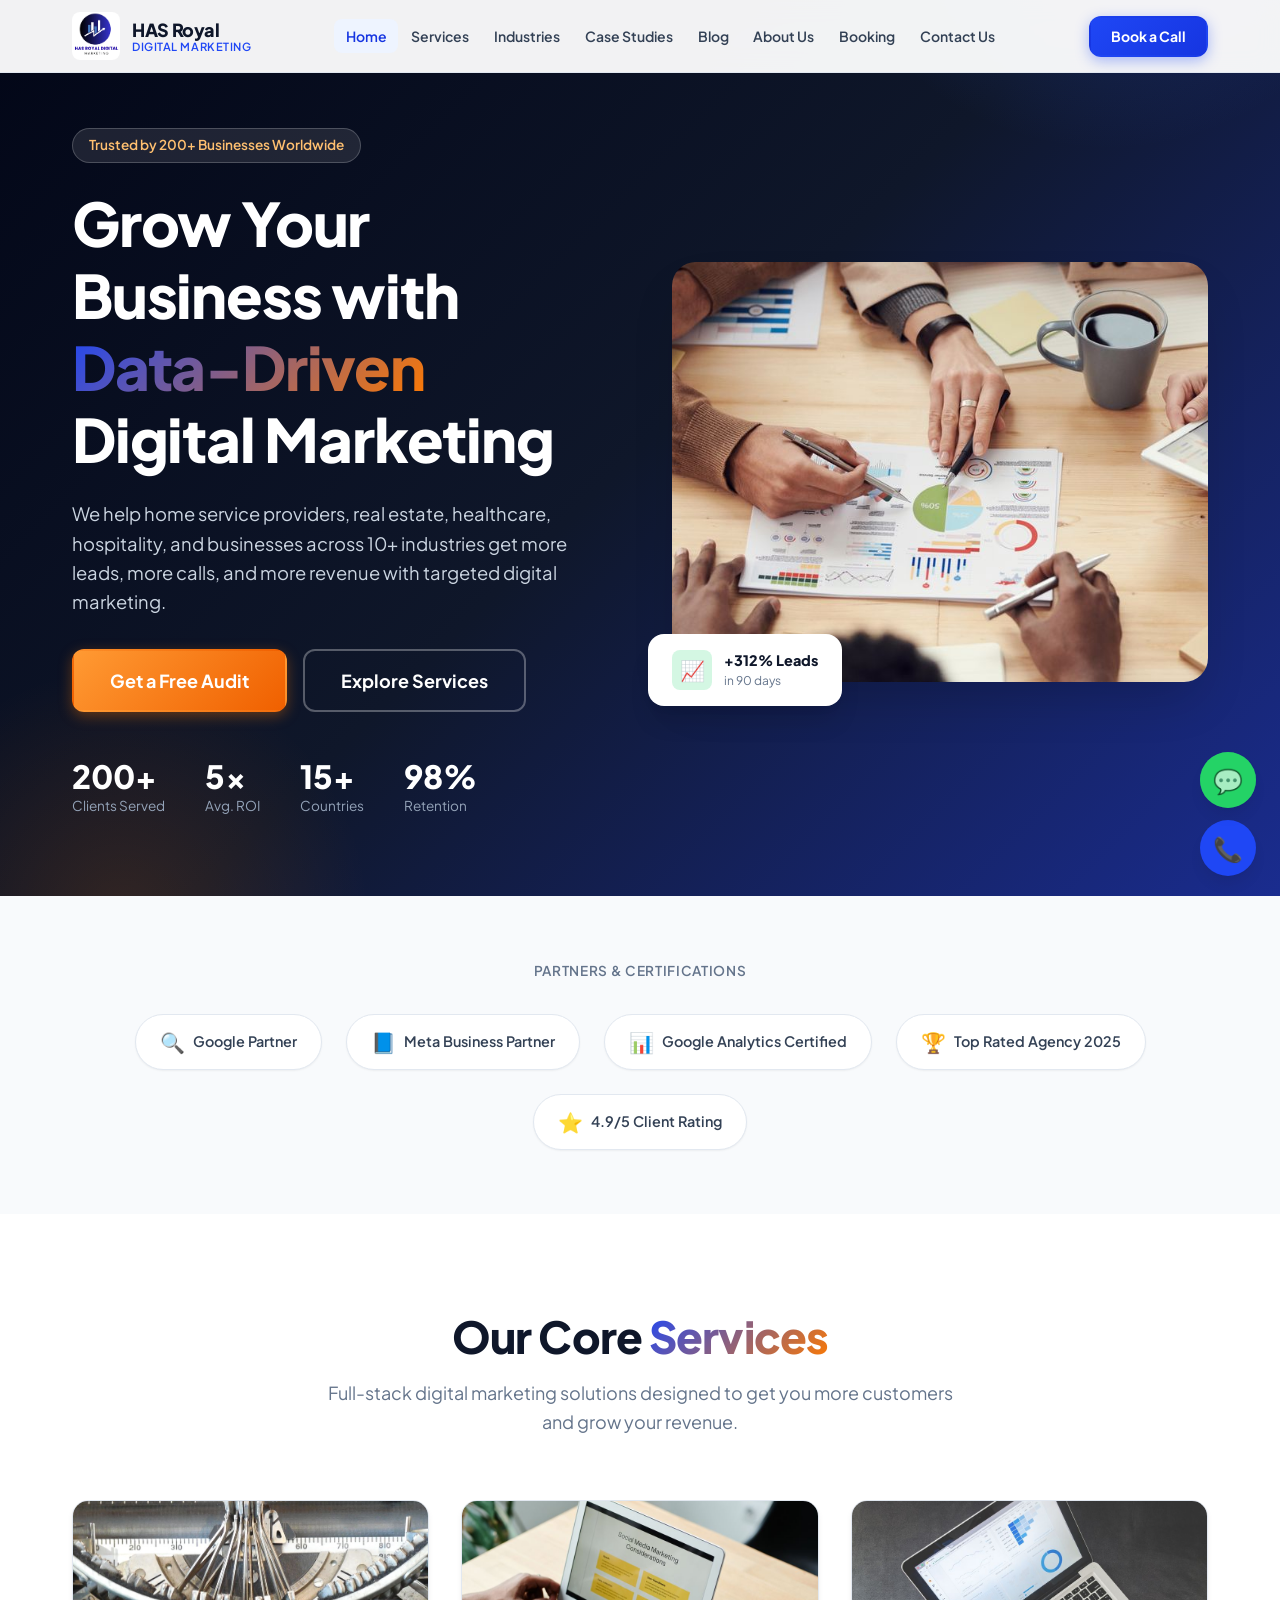
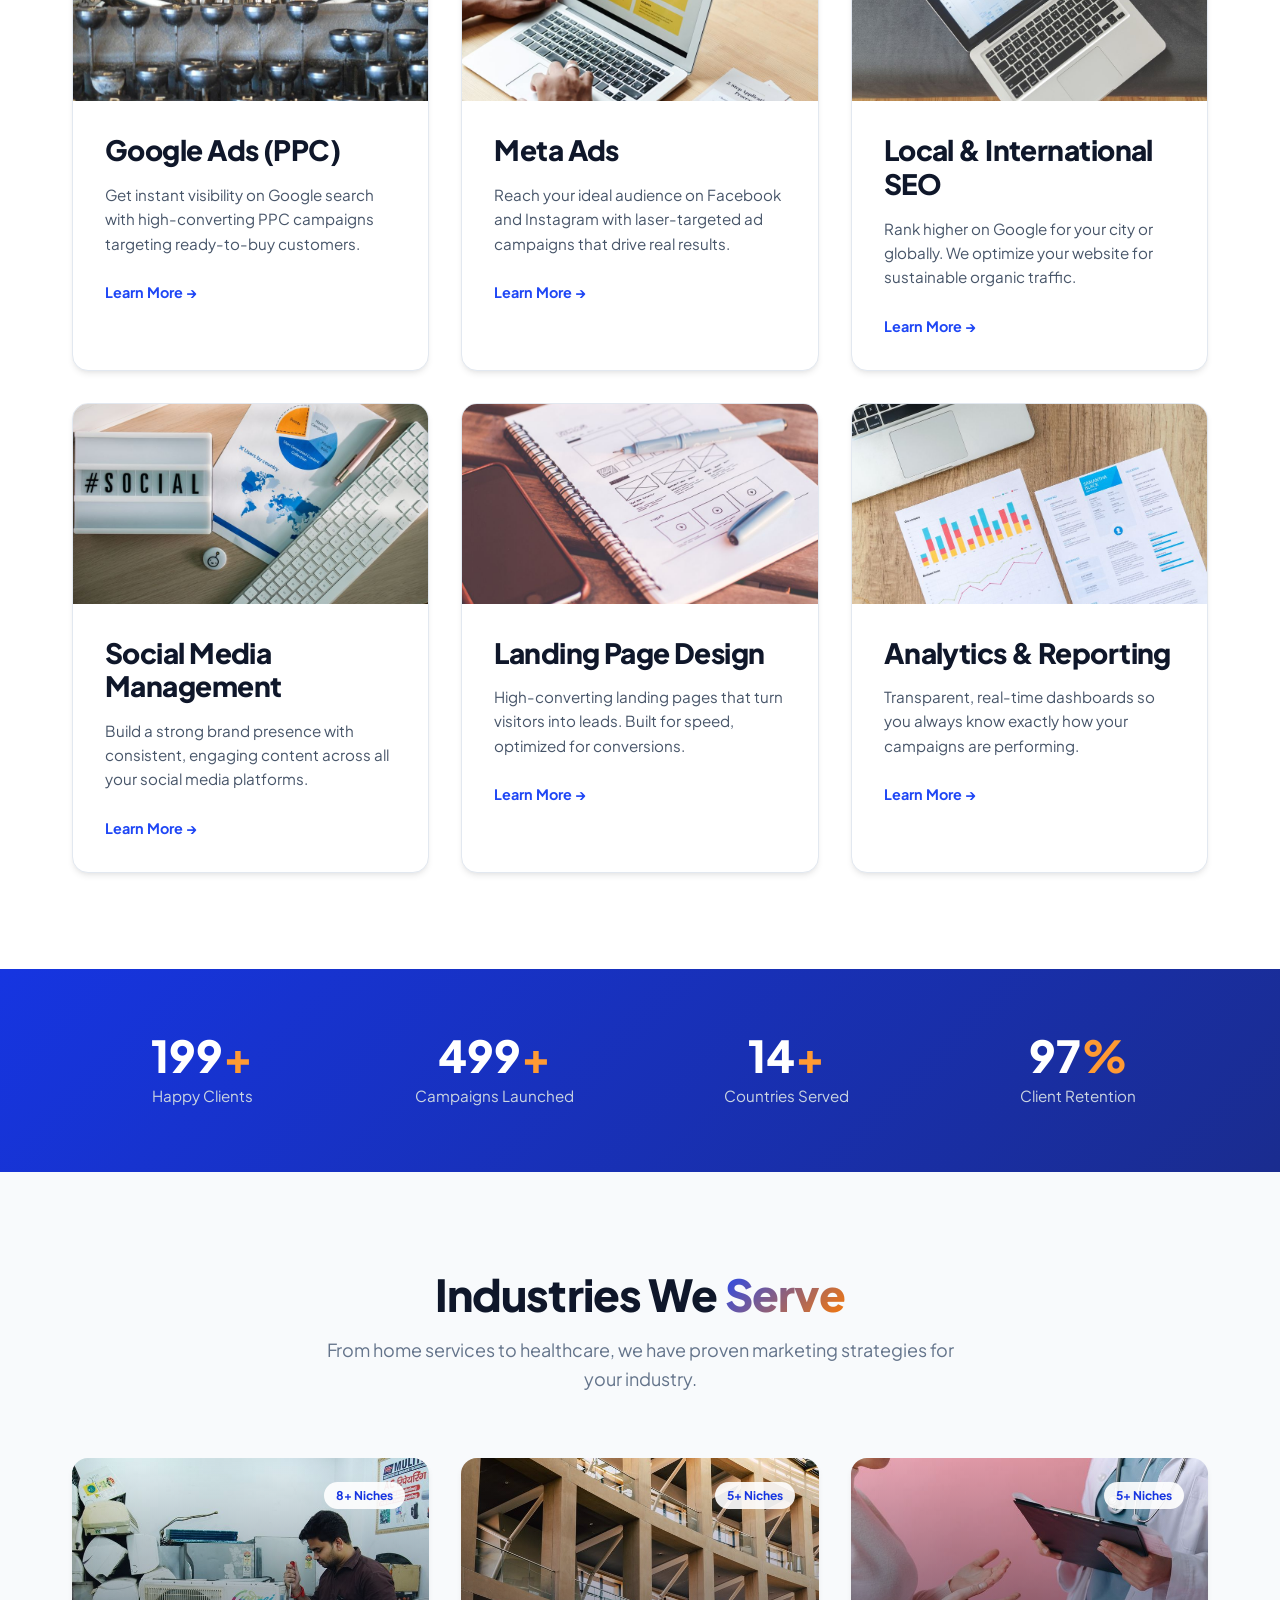
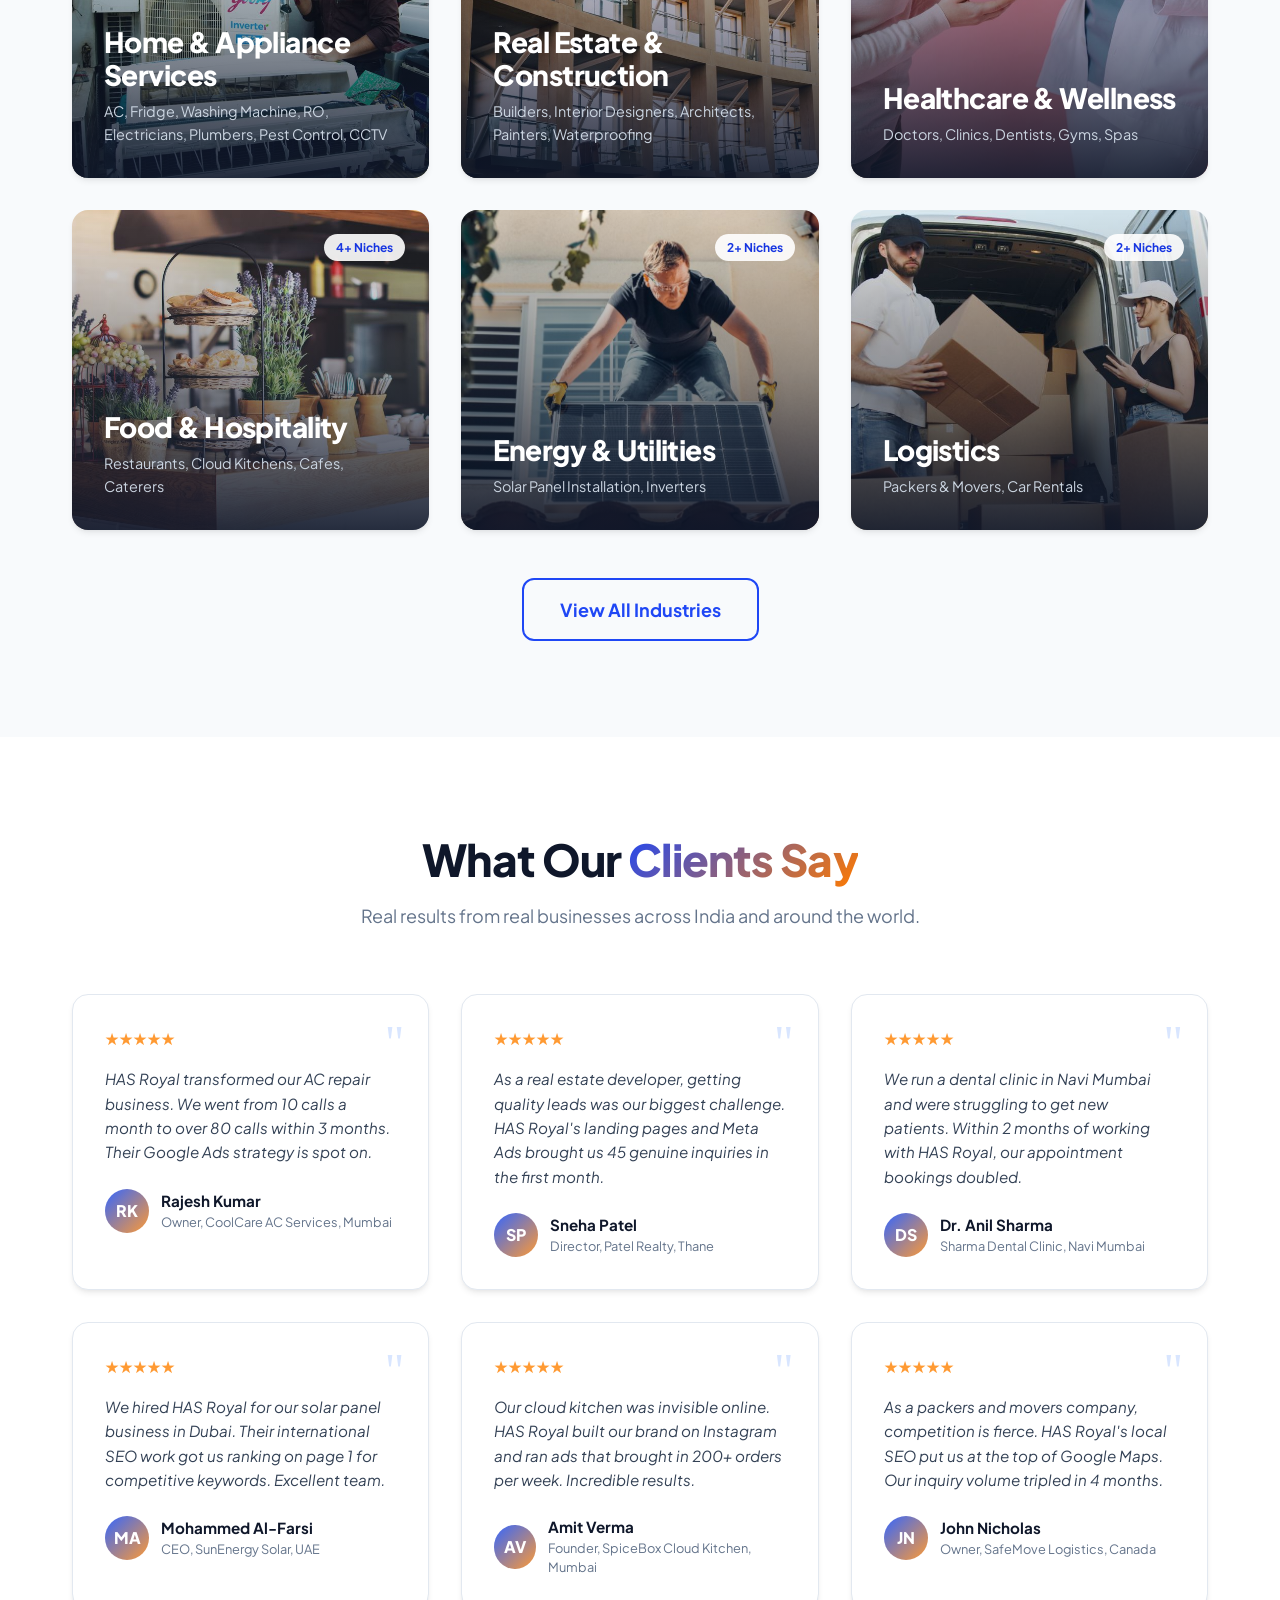
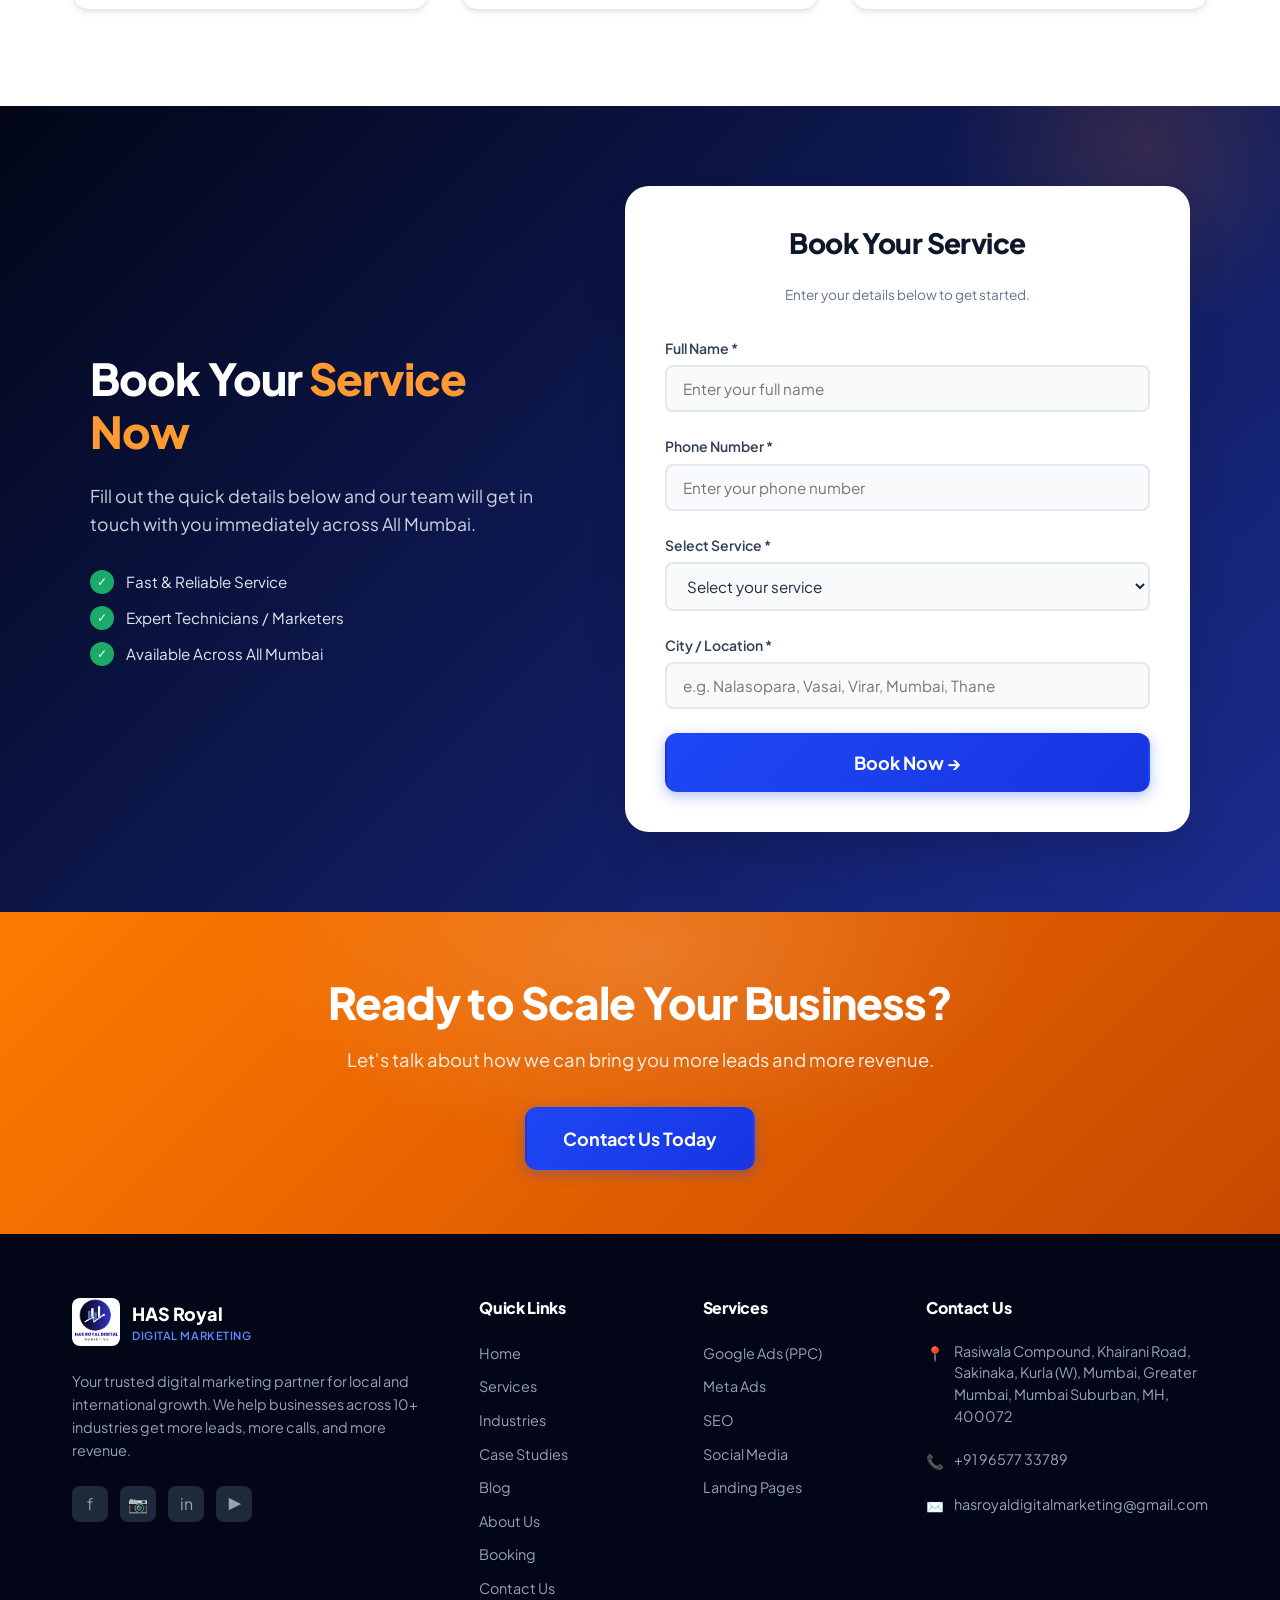
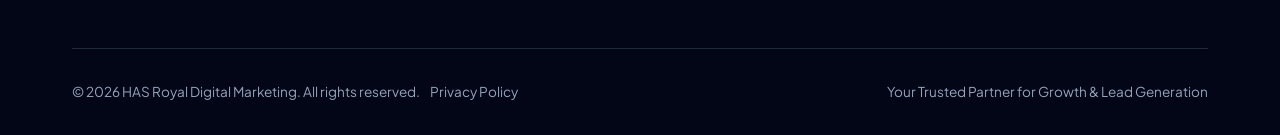
==== index.html @ ee93bb95 "Initial commit via Netlify [skip ci]" ====
<!DOCTYPE html>
<html lang="en">
<head>
  <meta charset="UTF-8">
  <meta name="viewport" content="width=device-width, initial-scale=1.0">
  <title>HAS Royal Digital Marketing - Grow Your Business Globally</title>
  <meta name="description" content="HAS Royal Digital Marketing helps businesses in Mumbai, Thane, Navi Mumbai and internationally with Google Ads, Meta Ads, SEO, Social Media, and Landing Page Design. Get more leads and revenue.">
  <meta name="keywords" content="digital marketing agency Mumbai, Google Ads, Meta Ads, SEO, social media management, lead generation, Palghar, Thane, Navi Mumbai">
  <link rel="preconnect" href="https://fonts.googleapis.com">
  <link rel="preconnect" href="https://fonts.gstatic.com" crossorigin>
  <link href="https://fonts.googleapis.com/css2?family=Plus+Jakarta+Sans:wght@400;600;700;800&display=swap" rel="stylesheet">
  <link rel="icon" type="image/jpeg" href="assets/has-royal-digital-marketing-logo.jpg">
  <link rel="stylesheet" href="css/styles.css">
  <meta property="og:type" content="website">
  <meta property="og:title" content="HAS Royal Digital Marketing - Grow Your Business Globally">
  <meta property="og:description" content="Full-service digital marketing agency serving Mumbai, Thane, Navi Mumbai and international markets. Google Ads, Meta Ads, SEO, Social Media, Landing Pages.">
  <meta property="og:image" content="images/hero-marketing-team.jpg">
  <meta property="og:url" content="https://hasroyaldigitalmarketing.com/">
  <meta name="twitter:card" content="summary_large_image">
  <meta name="twitter:title" content="HAS Royal Digital Marketing - Grow Your Business Globally">
  <meta name="twitter:description" content="Full-service digital marketing agency serving Mumbai, Thane, Navi Mumbai and international markets.">
  <meta name="twitter:image" content="images/hero-marketing-team.jpg">
  <script type="application/ld+json">
  {
    "@context": "https://schema.org",
    "@type": "LocalBusiness",
    "name": "HAS Royal Digital Marketing",
    "image": "assets/logo.svg",
    "telephone": "+91 8828634628",
    "email": "hasroyaldigitalmarketing@gamail.com",
    "address": {
      "@type": "PostalAddress",
      "streetAddress": "Sarve No 125, Jadhav Pada, Gaondevi Road, Dhaniv Talav",
      "addressLocality": "Palghar",
      "addressRegion": "Maharashtra",
      "postalCode": "401209",
      "addressCountry": "IN"
    },
    "areaServed": ["Mumbai", "Thane", "Navi Mumbai", "USA", "UK", "Canada", "UAE"],
    "url": "https://hasroyaldigitalmarketing.com/",
    "priceRange": "$",
    "openingHours": "Mo-Sa 09:00-19:00",
    "sameAs": []
  }
  </script>
  <script type="application/ld+json">
  {
    "@context": "https://schema.org",
    "@type": "Organization",
    "name": "HAS Royal Digital Marketing",
    "url": "https://hasroyaldigitalmarketing.com/",
    "logo": "assets/logo.svg",
    "contactPoint": {
      "@type": "ContactPoint",
      "telephone": "+91 8828634628",
      "contactType": "customer service",
      "email": "hasroyaldigitalmarketing@gamail.com",
      "areaServed": "Worldwide",
      "availableLanguage": ["English", "Hindi", "Marathi"]
    }
  }
  </script>
</head>
<body>

  <!-- Header -->
  <header class="header" id="header">
    <div class="container">
      <nav class="nav">
        <a href="index.html" class="nav-logo">
          <img src="assets/has-royal-digital-marketing-logo.jpg" alt="HAS Royal Digital Marketing Logo">
          <div class="nav-logo-text">
            <span class="brand">HAS Royal</span>
            <span class="tag">Digital Marketing</span>
          </div>
        </a>
        <ul class="nav-links" id="navLinks">
          <li><a href="index.html" class="nav-link">Home</a></li>
          <li><a href="services.html" class="nav-link">Services</a></li>
          <li><a href="industries.html" class="nav-link">Industries</a></li>
          <li><a href="casestudies.html" class="nav-link">Case Studies</a></li>
          <li><a href="blog.html" class="nav-link">Blog</a></li>
          <li><a href="about.html" class="nav-link">About Us</a></li>
          <li><a href="booking.html" class="nav-link">Booking</a></li>
          <li><a href="contact.html" class="nav-link">Contact Us</a></li>
        </ul>
        <div class="nav-cta">
          <a href="booking.html" class="btn btn-primary btn-sm">Book a Call</a>
          <button class="nav-toggle" id="navToggle" aria-label="Toggle menu">
            <span></span><span></span><span></span>
          </button>
        </div>
      </nav>
    </div>
  </header>

  <!-- Hero -->
  <section class="hero">
    <div class="container">
      <div class="hero-content">
        <div class="hero-text">
          <span class="hero-tag">Trusted by 200+ Businesses Worldwide</span>
          <h1>Grow Your Business with <span class="text-gradient">Data-Driven</span> Digital Marketing</h1>
          <p>We help home service providers, real estate, healthcare, hospitality, and businesses across 10+ industries get more leads, more calls, and more revenue with targeted digital marketing.</p>
          <div class="hero-buttons">
            <a href="contact.html" class="btn btn-accent btn-lg">Get a Free Audit</a>
            <a href="services.html" class="btn btn-outline btn-lg" style="color:#fff;border-color:rgba(255,255,255,0.3)">Explore Services</a>
          </div>
          <div class="hero-stats">
            <div class="hero-stat">
              <span class="num">200+</span>
              <span class="label">Clients Served</span>
            </div>
            <div class="hero-stat">
              <span class="num">5x</span>
              <span class="label">Avg. ROI</span>
            </div>
            <div class="hero-stat">
              <span class="num">15+</span>
              <span class="label">Countries</span>
            </div>
            <div class="hero-stat">
              <span class="num">98%</span>
              <span class="label">Retention</span>
            </div>
          </div>
        </div>
        <div class="hero-image">
          <img src="images/hero-marketing-team.jpg" alt="Digital marketing team analyzing campaign data">
          <div class="floating-card">
            <div class="icon">📈</div>
            <div class="text">
              <div class="title">+312% Leads</div>
              <div class="sub">in 90 days</div>
            </div>
          </div>
        </div>
      </div>
    </div>
  </section>

  <!-- Trust Badges -->
  <section class="section-sm" style="background:var(--neutral-50)">
    <div class="container">
      <p style="text-align:center;color:var(--neutral-500);font-size:0.85rem;font-weight:600;letter-spacing:0.05em;text-transform:uppercase;margin-bottom:var(--space-4)">Partners & Certifications</p>
      <div class="trust-badges">
        <div class="trust-badge"><span class="icon">🔍</span> Google Partner</div>
        <div class="trust-badge"><span class="icon">📘</span> Meta Business Partner</div>
        <div class="trust-badge"><span class="icon">📊</span> Google Analytics Certified</div>
        <div class="trust-badge"><span class="icon">🏆</span> Top Rated Agency 2025</div>
        <div class="trust-badge"><span class="icon">⭐</span> 4.9/5 Client Rating</div>
      </div>
    </div>
  </section>

  <!-- Core Services Preview -->
  <section class="section">
    <div class="container">
      <h2 class="section-title">Our Core <span class="text-gradient">Services</span></h2>
      <p class="section-subtitle">Full-stack digital marketing solutions designed to get you more customers and grow your revenue.</p>
      <div class="service-grid">
        <div class="service-card fade-in">
          <img src="images/google-ads-ppc.jpg" alt="Google Ads PPC">
          <div class="service-card-body">
            <h3>Google Ads (PPC)</h3>
            <p>Get instant visibility on Google search with high-converting PPC campaigns targeting ready-to-buy customers.</p>
            <a href="services.html" class="learn-more">Learn More →</a>
          </div>
        </div>
        <div class="service-card fade-in">
          <img src="images/meta-ads.jpg" alt="Meta Ads Facebook Instagram">
          <div class="service-card-body">
            <h3>Meta Ads</h3>
            <p>Reach your ideal audience on Facebook and Instagram with laser-targeted ad campaigns that drive real results.</p>
            <a href="services.html" class="learn-more">Learn More →</a>
          </div>
        </div>
        <div class="service-card fade-in">
          <img src="images/seo-analytics.jpg" alt="SEO search engine optimization">
          <div class="service-card-body">
            <h3>Local & International SEO</h3>
            <p>Rank higher on Google for your city or globally. We optimize your website for sustainable organic traffic.</p>
            <a href="services.html" class="learn-more">Learn More →</a>
          </div>
        </div>
        <div class="service-card fade-in">
          <img src="images/social-media.jpg" alt="Social media management">
          <div class="service-card-body">
            <h3>Social Media Management</h3>
            <p>Build a strong brand presence with consistent, engaging content across all your social media platforms.</p>
            <a href="services.html" class="learn-more">Learn More →</a>
          </div>
        </div>
        <div class="service-card fade-in">
          <img src="images/landing-page.jpg" alt="Landing page design">
          <div class="service-card-body">
            <h3>Landing Page Design</h3>
            <p>High-converting landing pages that turn visitors into leads. Built for speed, optimized for conversions.</p>
            <a href="services.html" class="learn-more">Learn More →</a>
          </div>
        </div>
        <div class="service-card fade-in">
          <img src="images/analytics-reporting.jpg" alt="Analytics and reporting">
          <div class="service-card-body">
            <h3>Analytics & Reporting</h3>
            <p>Transparent, real-time dashboards so you always know exactly how your campaigns are performing.</p>
            <a href="services.html" class="learn-more">Learn More →</a>
          </div>
        </div>
      </div>
    </div>
  </section>

  <!-- Stats Section -->
  <section class="stats-section">
    <div class="container">
      <div class="stats-grid">
        <div class="stat-item fade-in">
          <div class="num" data-counter="200" data-suffix="+">0</div>
          <div class="label">Happy Clients</div>
        </div>
        <div class="stat-item fade-in">
          <div class="num" data-counter="500" data-suffix="+">0</div>
          <div class="label">Campaigns Launched</div>
        </div>
        <div class="stat-item fade-in">
          <div class="num" data-counter="15" data-suffix="+">0</div>
          <div class="label">Countries Served</div>
        </div>
        <div class="stat-item fade-in">
          <div class="num" data-counter="98" data-suffix="%">0</div>
          <div class="label">Client Retention</div>
        </div>
      </div>
    </div>
  </section>

  <!-- Industries Preview -->
  <section class="section" style="background:var(--neutral-50)">
    <div class="container">
      <h2 class="section-title">Industries We <span class="text-gradient">Serve</span></h2>
      <p class="section-subtitle">From home services to healthcare, we have proven marketing strategies for your industry.</p>
      <div class="industry-grid">
        <div class="industry-card fade-in">
          <img src="images/home-appliance-services.jpg" alt="Home and appliance services">
          <div class="industry-card-overlay">
            <h3>Home & Appliance Services</h3>
            <p>AC, Fridge, Washing Machine, RO, Electricians, Plumbers, Pest Control, CCTV</p>
          </div>
          <span class="badge">8+ Niches</span>
        </div>
        <div class="industry-card fade-in">
          <img src="images/real-estate-construction.jpg" alt="Real estate and construction">
          <div class="industry-card-overlay">
            <h3>Real Estate & Construction</h3>
            <p>Builders, Interior Designers, Architects, Painters, Waterproofing</p>
          </div>
          <span class="badge">5+ Niches</span>
        </div>
        <div class="industry-card fade-in">
          <img src="images/healthcare-wellness.jpg" alt="Healthcare and wellness">
          <div class="industry-card-overlay">
            <h3>Healthcare & Wellness</h3>
            <p>Doctors, Clinics, Dentists, Gyms, Spas</p>
          </div>
          <span class="badge">5+ Niches</span>
        </div>
        <div class="industry-card fade-in">
          <img src="images/food-hospitality.jpg" alt="Food and hospitality">
          <div class="industry-card-overlay">
            <h3>Food & Hospitality</h3>
            <p>Restaurants, Cloud Kitchens, Cafes, Caterers</p>
          </div>
          <span class="badge">4+ Niches</span>
        </div>
        <div class="industry-card fade-in">
          <img src="images/solar-energy.jpg" alt="Solar energy and utilities">
          <div class="industry-card-overlay">
            <h3>Energy & Utilities</h3>
            <p>Solar Panel Installation, Inverters</p>
          </div>
          <span class="badge">2+ Niches</span>
        </div>
        <div class="industry-card fade-in">
          <img src="images/logistics-movers.jpg" alt="Logistics and moving">
          <div class="industry-card-overlay">
            <h3>Logistics</h3>
            <p>Packers & Movers, Car Rentals</p>
          </div>
          <span class="badge">2+ Niches</span>
        </div>
      </div>
      <div style="text-align:center;margin-top:var(--space-6)">
        <a href="industries.html" class="btn btn-outline btn-lg">View All Industries</a>
      </div>
    </div>
  </section>

  <!-- Testimonials -->
  <section class="section">
    <div class="container">
      <h2 class="section-title">What Our <span class="text-gradient">Clients Say</span></h2>
      <p class="section-subtitle">Real results from real businesses across India and around the world.</p>
      <div class="testimonial-grid">
        <div class="testimonial-card fade-in">
          <div class="quote-mark">"</div>
          <div class="stars">★★★★★</div>
          <p class="text">HAS Royal transformed our AC repair business. We went from 10 calls a month to over 80 calls within 3 months. Their Google Ads strategy is spot on.</p>
          <div class="author">
            <div class="avatar">RK</div>
            <div class="author-info">
              <div class="name">Rajesh Kumar</div>
              <div class="role">Owner, CoolCare AC Services, Mumbai</div>
            </div>
          </div>
        </div>
        <div class="testimonial-card fade-in">
          <div class="quote-mark">"</div>
          <div class="stars">★★★★★</div>
          <p class="text">As a real estate developer, getting quality leads was our biggest challenge. HAS Royal's landing pages and Meta Ads brought us 45 genuine inquiries in the first month.</p>
          <div class="author">
            <div class="avatar">SP</div>
            <div class="author-info">
              <div class="name">Sneha Patel</div>
              <div class="role">Director, Patel Realty, Thane</div>
            </div>
          </div>
        </div>
        <div class="testimonial-card fade-in">
          <div class="quote-mark">"</div>
          <div class="stars">★★★★★</div>
          <p class="text">We run a dental clinic in Navi Mumbai and were struggling to get new patients. Within 2 months of working with HAS Royal, our appointment bookings doubled.</p>
          <div class="author">
            <div class="avatar">DS</div>
            <div class="author-info">
              <div class="name">Dr. Anil Sharma</div>
              <div class="role">Sharma Dental Clinic, Navi Mumbai</div>
            </div>
          </div>
        </div>
        <div class="testimonial-card fade-in">
          <div class="quote-mark">"</div>
          <div class="stars">★★★★★</div>
          <p class="text">We hired HAS Royal for our solar panel business in Dubai. Their international SEO work got us ranking on page 1 for competitive keywords. Excellent team.</p>
          <div class="author">
            <div class="avatar">MA</div>
            <div class="author-info">
              <div class="name">Mohammed Al-Farsi</div>
              <div class="role">CEO, SunEnergy Solar, UAE</div>
            </div>
          </div>
        </div>
        <div class="testimonial-card fade-in">
          <div class="quote-mark">"</div>
          <div class="stars">★★★★★</div>
          <p class="text">Our cloud kitchen was invisible online. HAS Royal built our brand on Instagram and ran ads that brought in 200+ orders per week. Incredible results.</p>
          <div class="author">
            <div class="avatar">AV</div>
            <div class="author-info">
              <div class="name">Amit Verma</div>
              <div class="role">Founder, SpiceBox Cloud Kitchen, Mumbai</div>
            </div>
          </div>
        </div>
        <div class="testimonial-card fade-in">
          <div class="quote-mark">"</div>
          <div class="stars">★★★★★</div>
          <p class="text">As a packers and movers company, competition is fierce. HAS Royal's local SEO put us at the top of Google Maps. Our inquiry volume tripled in 4 months.</p>
          <div class="author">
            <div class="avatar">JN</div>
            <div class="author-info">
              <div class="name">John Nicholas</div>
              <div class="role">Owner, SafeMove Logistics, Canada</div>
            </div>
          </div>
        </div>
      </div>
    </div>
  </section>

  <!-- Lead Form -->
<section class="lead-form-section" id="leadFormSection">
  <div class="container">
    <div class="lead-form-wrapper">
      <div class="lead-form-info fade-in">
        <h2>Book Your <span style="color:var(--accent-400)">Service Now</span></h2>
        <p>Fill out the quick details below and our team will get in touch with you immediately across All Mumbai.</p>
        <ul>
          <li><span class="check">✓</span> Fast & Reliable Service</li>
          <li><span class="check">✓</span> Expert Technicians / Marketers</li>
          <li><span class="check">✓</span> Available Across All Mumbai</li>
        </ul>
      </div>
      <div class="lead-form fade-in">
        <!-- Form without action attribute so JavaScript handles it smoothly -->
        <form id="leadForm">
          
          <h3>Book Your Service</h3>
          <p class="form-note">Enter your details below to get started.</p>
          
          <!-- Web3Forms Access Key -->
          <input type="hidden" name="access_key" value="d09bfa3b-58f1-48e6-9ad1-e87d9007401b">
          
          <!-- Email Subject Line -->
          <input type="hidden" name="subject" value="New Booking Lead from HAS Royal Website">

          <!-- 1. Full Name -->
          <div class="form-group">
            <label for="lf-name">Full Name *</label>
            <input type="text" id="lf-name" name="name" required placeholder="Enter your full name">
          </div>

          <!-- 2. Phone Number -->
          <div class="form-group">
            <label for="lf-phone">Phone Number *</label>
            <input type="tel" id="lf-phone" name="phone" required placeholder="Enter your phone number">
          </div>

          <!-- 3. Service Needed (Dropdown) -->
          <div class="form-group">
            <label for="lf-service">Select Service *</label>
            <select id="lf-service" name="service" required>
              <option value="">Select your service</option>
              <option value="Google Ads Help">Google Ads Help</option>
              <option value="Meta Ads Help">Meta Ads Help</option>
              <option value="SEO Help">SEO Help</option>
              <option value="Website & Conversion">Website & Conversion Help</option>
              <option value="Digital Marketing Audit">Digital Marketing Audit</option>
            </select>
          </div>

          <!-- 4. City / Location (Text box to type location) -->
          <div class="form-group">
            <label for="lf-city">City / Location *</label>
            <input type="text" id="lf-city" name="city" required placeholder="e.g. Nalasopara, Vasai, Virar, Mumbai, Thane">
          </div>

          <!-- Book Now Button -->
          <button type="submit" class="btn btn-primary btn-lg" style="width:100%">Book Now →</button>
        </form>
      </div>
    </div>
  </div>
</section>

  <!-- CTA -->
  <section class="cta-section">
    <div class="container">
      <h2>Ready to Scale Your Business?</h2>
      <p>Let's talk about how we can bring you more leads and more revenue.</p>
      <a href="contact.html" class="btn btn-primary btn-lg">Contact Us Today</a>
    </div>
  </section>

  <!-- Footer -->
  <footer class="footer">
    <div class="container">
      <div class="footer-grid">
        <div class="footer-brand-col">
          <div class="footer-brand">
            <img src="assets/has-royal-digital-marketing-logo.jpg" alt="HAS Royal Digital Marketing Logo">
            <div>
              <div class="brand">HAS Royal</div>
              <div class="tag">Digital Marketing</div>
            </div>
          </div>
          <div class="footer-about">
            <p>Your trusted digital marketing partner for local and international growth. We help businesses across 10+ industries get more leads, more calls, and more revenue.</p>
            <div class="footer-social">
              <a href="booking.html" aria-label="Facebook">f</a>
              <a href="booking.html" aria-label="Instagram">📷</a>
              <a href="booking.html" aria-label="LinkedIn">in</a>
              <a href="booking.html" aria-label="YouTube">▶</a>
            </div>
          </div>
        </div>
        <div class="footer-col">
          <h4>Quick Links</h4>
          <ul>
            <li><a href="index.html">Home</a></li>
            <li><a href="services.html">Services</a></li>
            <li><a href="industries.html">Industries</a></li>
            <li><a href="casestudies.html">Case Studies</a></li>
            <li><a href="blog.html">Blog</a></li>
            <li><a href="about.html">About Us</a></li>
            <li><a href="booking.html">Booking</a></li>
            <li><a href="contact.html">Contact Us</a></li>
          </ul>
        </div>
        <div class="footer-col">
          <h4>Services</h4>
          <ul>
            <li><a href="services.html">Google Ads (PPC)</a></li>
            <li><a href="services.html">Meta Ads</a></li>
            <li><a href="services.html">SEO</a></li>
            <li><a href="services.html">Social Media</a></li>
            <li><a href="services.html">Landing Pages</a></li>
          </ul>
        </div>
        <div class="footer-col">
          <h4>Contact Us</h4>
          <ul class="footer-contact">
            <li><span class="icon">📍</span> Rasiwala Compound, Khairani Road, Sakinaka, Kurla (W), Mumbai, Greater Mumbai, Mumbai Suburban, MH, 400072</li>
            <li><span class="icon">📞</span> <a href="tel:+919657733789">+91 96577 33789</a></li>
            <li><span class="icon">✉️</span> <a href="mailto:hasroyaldigitalmarketing@gmail.com">hasroyaldigitalmarketing@gmail.com</a></li>
          </ul>
        </div>
      </div>
      <div class="footer-bottom">
        <p>&copy; 2026 HAS Royal Digital Marketing. All rights reserved. <a href="privacy.html" style="color:var(--neutral-400);margin-left:0.5rem">Privacy Policy</a></p>
        <p>Your Trusted Partner for Growth & Lead Generation</p>
      </div>
    </div>
  </footer>

  <!-- Floating Buttons -->
  <div class="floating-buttons">
    <a href="https://wa.me/919657733789" class="float-btn float-btn-whatsapp" target="_blank" rel="noopener" aria-label="Chat on WhatsApp" style="position:relative">💬</a>
    <a href="tel:+919657733789" class="float-btn float-btn-call" aria-label="Call Now">📞</a>
</div>

  <script src="js/main.js"></script>
  <script>
document.addEventListener('DOMContentLoaded', function() {
    const form = document.getElementById('leadForm');
    if (!form) return;

    const submitBtn = form.querySelector('button[type="submit"]');

    form.addEventListener('submit', async function(e) {
        e.preventDefault();

        const formData = new FormData(form);
        const originalText = submitBtn.textContent;

        submitBtn.textContent = "Sending...";
        submitBtn.disabled = true;

        try {
            const response = await fetch("https://api.web3forms.com/submit", {
                method: "POST",
                body: formData
            });

            const data = await response.json();

            if (response.ok && data.success) {
                // Redirect to Thank You page smoothly
                window.location.href = "thank-you.html";
            } else {
                alert("Error: " + (data.message || "Something went wrong. Please try again."));
                submitBtn.textContent = originalText;
                submitBtn.disabled = false;
            }
        } catch (error) {
            alert("Network error. Please check your connection and try again.");
            submitBtn.textContent = originalText;
            submitBtn.disabled = false;
        }
    });
});
</script>
</body>
</html>
---- css/styles.css ----
/* ============================================
   HAS Royal Digital Marketing - Main Stylesheet
   ============================================ */

/* --- Reset & Base --- */
*, *::before, *::after {
  margin: 0;
  padding: 0;
  box-sizing: border-box;
}

:root {
  /* Color System */
  --primary-50: #eef4ff;
  --primary-100: #d9e6ff;
  --primary-200: #bcd3ff;
  --primary-300: #8eb5ff;
  --primary-400: #598cff;
  --primary-500: #3366ff;
  --primary-600: #1f47f5;
  --primary-700: #1635e1;
  --primary-800: #182db6;
  --primary-900: #1a2c8f;

  --accent-50: #fff8ed;
  --accent-100: #ffefd4;
  --accent-200: #ffdba8;
  --accent-300: #ffc070;
  --accent-400: #ff9a33;
  --accent-500: #ff7a00;
  --accent-600: #f06000;
  --accent-700: #c84800;
  --accent-800: #9e3a06;
  --accent-900: #7e3208;

  --success-50: #edfcf4;
  --success-100: #d4f7e3;
  --success-200: #abedca;
  --success-300: #73dda8;
  --success-400: #3cc582;
  --success-500: #1baa68;
  --success-600: #108a56;
  --success-700: #0c6c47;
  --success-800: #0d563a;
  --success-900: #0c4831;

  --warning-50: #fffbeb;
  --warning-100: #fef3c7;
  --warning-200: #fde68a;
  --warning-300: #fcd34d;
  --warning-400: #fbbf24;
  --warning-500: #f59e0b;
  --warning-600: #d97706;
  --warning-700: #b45309;
  --warning-800: #92400e;
  --warning-900: #78350f;

  --error-50: #fef2f2;
  --error-100: #fee2e2;
  --error-200: #fecaca;
  --error-300: #fca5a5;
  --error-400: #f87171;
  --error-500: #ef4444;
  --error-600: #dc2626;
  --error-700: #b91c1c;
  --error-800: #991b1b;
  --error-900: #7f1d1d;

  --neutral-0: #ffffff;
  --neutral-50: #f8fafc;
  --neutral-100: #f1f5f9;
  --neutral-200: #e2e8f0;
  --neutral-300: #cbd5e1;
  --neutral-400: #94a3b8;
  --neutral-500: #64748b;
  --neutral-600: #475569;
  --neutral-700: #334155;
  --neutral-800: #1e293b;
  --neutral-900: #0f172a;
  --neutral-950: #020617;

  /* Typography */
  --font-sans: 'Plus Jakarta Sans', 'Segoe UI', Tahoma, sans-serif;
  --font-heading: 'Plus Jakarta Sans', 'Segoe UI', Tahoma, sans-serif;

  /* Spacing (8px system) */
  --space-1: 0.5rem;
  --space-2: 1rem;
  --space-3: 1.5rem;
  --space-4: 2rem;
  --space-5: 2.5rem;
  --space-6: 3rem;
  --space-8: 4rem;
  --space-10: 5rem;
  --space-12: 6rem;

  /* Radius */
  --radius-sm: 0.375rem;
  --radius-md: 0.5rem;
  --radius-lg: 0.75rem;
  --radius-xl: 1rem;
  --radius-2xl: 1.5rem;
  --radius-full: 9999px;

  /* Shadows */
  --shadow-sm: 0 1px 2px rgba(0,0,0,0.05);
  --shadow-md: 0 4px 6px -1px rgba(0,0,0,0.08), 0 2px 4px -2px rgba(0,0,0,0.05);
  --shadow-lg: 0 10px 15px -3px rgba(0,0,0,0.08), 0 4px 6px -4px rgba(0,0,0,0.05);
  --shadow-xl: 0 20px 25px -5px rgba(0,0,0,0.1), 0 8px 10px -6px rgba(0,0,0,0.05);
  --shadow-2xl: 0 25px 50px -12px rgba(0,0,0,0.18);

  /* Transitions */
  --transition-fast: 150ms ease;
  --transition-base: 250ms ease;
  --transition-slow: 400ms ease;
}

html {
  scroll-behavior: smooth;
  font-size: 16px;
}

body {
  font-family: var(--font-sans);
  line-height: 1.5;
  color: var(--neutral-800);
  background: var(--neutral-0);
  overflow-x: hidden;
}

h1, h2, h3, h4, h5, h6 {
  font-family: var(--font-heading);
  font-weight: 800;
  line-height: 1.2;
  color: var(--neutral-900);
  letter-spacing: -0.02em;
}

h1 { font-size: clamp(2.25rem, 5vw, 3.75rem); }
h2 { font-size: clamp(1.75rem, 4vw, 2.75rem); }
h3 { font-size: clamp(1.25rem, 3vw, 1.75rem); }
h4 { font-size: 1.25rem; }

p { line-height: 1.6; }

a {
  color: var(--primary-600);
  text-decoration: none;
  transition: color var(--transition-fast);
}

a:hover { color: var(--primary-700); }

img {
  max-width: 100%;
  height: auto;
  display: block;
}

ul, ol { list-style: none; }

/* --- Container --- */
.container {
  width: 100%;
  max-width: 1200px;
  margin: 0 auto;
  padding: 0 var(--space-4);
}

.container-wide {
  width: 100%;
  max-width: 1400px;
  margin: 0 auto;
  padding: 0 var(--space-4);
}

.section {
  padding: var(--space-12) 0;
}

.section-sm {
  padding: var(--space-8) 0;
}

.section-title {
  text-align: center;
  margin-bottom: var(--space-2);
}

.section-subtitle {
  text-align: center;
  color: var(--neutral-500);
  font-size: 1.125rem;
  max-width: 640px;
  margin: 0 auto var(--space-8);
}

.text-gradient {
  background: linear-gradient(135deg, var(--primary-600), var(--accent-500));
  -webkit-background-clip: text;
  background-clip: text;
  -webkit-text-fill-color: transparent;
}

/* --- Buttons --- */
.btn {
  display: inline-flex;
  align-items: center;
  justify-content: center;
  gap: 0.5rem;
  padding: 0.75rem 1.75rem;
  border-radius: var(--radius-lg);
  font-weight: 700;
  font-size: 1rem;
  border: 2px solid transparent;
  cursor: pointer;
  transition: all var(--transition-base);
  font-family: var(--font-sans);
  white-space: nowrap;
}

.btn-primary {
  background: linear-gradient(135deg, var(--primary-600), var(--primary-700));
  color: #fff;
  box-shadow: 0 4px 14px rgba(31, 71, 245, 0.35);
}

.btn-primary:hover {
  transform: translateY(-2px);
  box-shadow: 0 8px 24px rgba(31, 71, 245, 0.45);
  color: #fff;
}

.btn-accent {
  background: linear-gradient(135deg, var(--accent-400), var(--accent-600));
  color: #fff;
  box-shadow: 0 4px 14px rgba(255, 122, 0, 0.35);
}

.btn-accent:hover {
  transform: translateY(-2px);
  box-shadow: 0 8px 24px rgba(255, 122, 0, 0.45);
  color: #fff;
}

.btn-outline {
  background: transparent;
  border-color: var(--primary-600);
  color: var(--primary-600);
}

.btn-outline:hover {
  background: var(--primary-600);
  color: #fff;
}

.btn-ghost {
  background: var(--neutral-100);
  color: var(--neutral-800);
}

.btn-ghost:hover {
  background: var(--neutral-200);
}

.btn-lg {
  padding: 1rem 2.25rem;
  font-size: 1.125rem;
}

.btn-sm {
  padding: 0.5rem 1.25rem;
  font-size: 0.875rem;
}

/* --- Header / Navigation --- */
.header {
  position: fixed;
  top: 0;
  left: 0;
  width: 100%;
  z-index: 1000;
  background: rgba(255, 255, 255, 0.95);
  backdrop-filter: blur(12px);
  -webkit-backdrop-filter: blur(12px);
  border-bottom: 1px solid var(--neutral-200);
  transition: all var(--transition-base);
}

.header.scrolled {
  box-shadow: var(--shadow-lg);
}

.nav {
  display: flex;
  align-items: center;
  justify-content: space-between;
  padding: 0.75rem 0;
}

.nav-logo {
  display: flex;
  align-items: center;
  gap: 0.75rem;
  text-decoration: none;
}

.nav-logo img {
  width: 48px;
  height: 48px;
  border-radius: var(--radius-md);
}

.nav-logo-text {
  display: flex;
  flex-direction: column;
  line-height: 1.1;
}

.nav-logo-text .brand {
  font-size: 1.125rem;
  font-weight: 800;
  color: var(--neutral-900);
  letter-spacing: -0.02em;
}

.nav-logo-text .tag {
  font-size: 0.7rem;
  color: var(--primary-600);
  font-weight: 600;
  letter-spacing: 0.05em;
  text-transform: uppercase;
}

.nav-links {
  display: flex;
  align-items: center;
  gap: 0.15rem;
}

.nav-link {
  padding: 0.5rem 0.7rem;
  color: var(--neutral-700);
  font-weight: 600;
  font-size: 0.875rem;
  border-radius: var(--radius-md);
  transition: all var(--transition-fast);
  white-space: nowrap;
}

.nav-link:hover {
  color: var(--primary-600);
  background: var(--primary-50);
}

.nav-link.active {
  color: var(--primary-700);
  background: var(--primary-50);
}

.nav-cta {
  display: flex;
  align-items: center;
  gap: 0.75rem;
}

.nav-toggle {
  display: none;
  flex-direction: column;
  gap: 5px;
  background: none;
  border: none;
  cursor: pointer;
  padding: 0.5rem;
}

.nav-toggle span {
  width: 24px;
  height: 2px;
  background: var(--neutral-800);
  border-radius: 2px;
  transition: all var(--transition-base);
}

.nav-toggle.open span:nth-child(1) {
  transform: rotate(45deg) translate(5px, 5px);
}
.nav-toggle.open span:nth-child(2) {
  opacity: 0;
}
.nav-toggle.open span:nth-child(3) {
  transform: rotate(-45deg) translate(7px, -7px);
}

/* --- Hero --- */
.hero {
  position: relative;
  padding: 8rem 0 5rem;
  background: linear-gradient(135deg, var(--neutral-950) 0%, var(--neutral-900) 50%, var(--primary-900) 100%);
  overflow: hidden;
}

.hero::before {
  content: '';
  position: absolute;
  top: -50%;
  right: -10%;
  width: 600px;
  height: 600px;
  background: radial-gradient(circle, rgba(51, 102, 255, 0.3), transparent 70%);
  border-radius: 50%;
  pointer-events: none;
}

.hero::after {
  content: '';
  position: absolute;
  bottom: -30%;
  left: -10%;
  width: 500px;
  height: 500px;
  background: radial-gradient(circle, rgba(255, 122, 0, 0.15), transparent 70%);
  border-radius: 50%;
  pointer-events: none;
}

.hero-content {
  position: relative;
  z-index: 2;
  display: grid;
  grid-template-columns: 1fr 1fr;
  gap: var(--space-8);
  align-items: center;
}

.hero-text h1 {
  color: #fff;
  margin-bottom: var(--space-3);
}

.hero-text .hero-tag {
  display: inline-flex;
  align-items: center;
  gap: 0.5rem;
  padding: 0.4rem 1rem;
  background: rgba(255, 255, 255, 0.1);
  border: 1px solid rgba(255, 255, 255, 0.2);
  border-radius: var(--radius-full);
  color: var(--accent-300);
  font-size: 0.85rem;
  font-weight: 600;
  margin-bottom: var(--space-3);
}

.hero-text p {
  color: var(--neutral-300);
  font-size: 1.15rem;
  margin-bottom: var(--space-4);
  max-width: 520px;
}

.hero-buttons {
  display: flex;
  gap: 1rem;
  flex-wrap: wrap;
}

.hero-stats {
  display: flex;
  gap: 2.5rem;
  margin-top: var(--space-6);
  flex-wrap: wrap;
}

.hero-stat {
  display: flex;
  flex-direction: column;
}

.hero-stat .num {
  font-size: 2rem;
  font-weight: 800;
  color: #fff;
  line-height: 1;
}

.hero-stat .label {
  font-size: 0.85rem;
  color: var(--neutral-400);
  margin-top: 0.25rem;
}

.hero-image {
  position: relative;
  z-index: 2;
}

.hero-image img {
  border-radius: var(--radius-2xl);
  box-shadow: var(--shadow-2xl);
  width: 100%;
  height: 420px;
  object-fit: cover;
}

.hero-image .floating-card {
  position: absolute;
  bottom: -1.5rem;
  left: -1.5rem;
  background: #fff;
  padding: 1rem 1.5rem;
  border-radius: var(--radius-xl);
  box-shadow: var(--shadow-xl);
  display: flex;
  align-items: center;
  gap: 0.75rem;
}

.floating-card .icon {
  width: 40px;
  height: 40px;
  border-radius: var(--radius-md);
  background: var(--success-100);
  display: flex;
  align-items: center;
  justify-content: center;
  font-size: 1.25rem;
}

.floating-card .text .title {
  font-weight: 800;
  font-size: 0.9rem;
  color: var(--neutral-900);
}

.floating-card .text .sub {
  font-size: 0.75rem;
  color: var(--neutral-500);
}

/* --- Page Banner (for sub-pages) --- */
.page-banner {
  position: relative;
  padding: 8rem 0 4rem;
  background: linear-gradient(135deg, var(--neutral-950) 0%, var(--neutral-900) 50%, var(--primary-900) 100%);
  overflow: hidden;
}

.page-banner::before {
  content: '';
  position: absolute;
  top: -30%;
  right: -5%;
  width: 500px;
  height: 500px;
  background: radial-gradient(circle, rgba(51, 102, 255, 0.25), transparent 70%);
  border-radius: 50%;
  pointer-events: none;
}

.page-banner-content {
  position: relative;
  z-index: 2;
  text-align: center;
}

.page-banner h1 {
  color: #fff;
  margin-bottom: var(--space-2);
}

.page-banner p {
  color: var(--neutral-300);
  font-size: 1.15rem;
  max-width: 600px;
  margin: 0 auto;
}

.breadcrumb {
  display: flex;
  justify-content: center;
  gap: 0.5rem;
  margin-top: var(--space-3);
  font-size: 0.9rem;
}

.breadcrumb a {
  color: var(--neutral-400);
}

.breadcrumb a:hover {
  color: #fff;
}

.breadcrumb .sep {
  color: var(--neutral-600);
}

.breadcrumb .current {
  color: var(--accent-300);
  font-weight: 600;
}

/* --- Cards --- */
.card {
  background: #fff;
  border-radius: var(--radius-xl);
  padding: var(--space-4);
  box-shadow: var(--shadow-md);
  border: 1px solid var(--neutral-200);
  transition: all var(--transition-base);
}

.card:hover {
  transform: translateY(-4px);
  box-shadow: var(--shadow-xl);
  border-color: var(--primary-200);
}

.card-icon {
  width: 56px;
  height: 56px;
  border-radius: var(--radius-lg);
  display: flex;
  align-items: center;
  justify-content: center;
  font-size: 1.75rem;
  margin-bottom: var(--space-3);
  background: var(--primary-50);
}

.card h3 {
  margin-bottom: var(--space-2);
}

.card p {
  color: var(--neutral-600);
  font-size: 0.95rem;
}

/* --- Service Grid --- */
.service-grid {
  display: grid;
  grid-template-columns: repeat(auto-fit, minmax(280px, 1fr));
  gap: var(--space-4);
}

.service-card {
  background: #fff;
  border-radius: var(--radius-xl);
  overflow: hidden;
  box-shadow: var(--shadow-md);
  border: 1px solid var(--neutral-200);
  transition: all var(--transition-base);
}

.service-card:hover {
  transform: translateY(-6px);
  box-shadow: var(--shadow-2xl);
}

.service-card img {
  width: 100%;
  height: 200px;
  object-fit: cover;
}

.service-card-body {
  padding: var(--space-4);
}

.service-card h3 {
  margin-bottom: var(--space-2);
}

.service-card p {
  color: var(--neutral-600);
  margin-bottom: var(--space-3);
  font-size: 0.95rem;
}

.service-card .learn-more {
  display: inline-flex;
  align-items: center;
  gap: 0.4rem;
  font-weight: 700;
  font-size: 0.9rem;
  color: var(--primary-600);
}

.service-card .learn-more:hover {
  gap: 0.7rem;
}

/* --- Industry Grid --- */
.industry-grid {
  display: grid;
  grid-template-columns: repeat(auto-fit, minmax(300px, 1fr));
  gap: var(--space-4);
}

.industry-card {
  position: relative;
  border-radius: var(--radius-xl);
  overflow: hidden;
  box-shadow: var(--shadow-md);
  cursor: pointer;
  transition: all var(--transition-base);
  height: 320px;
}

.industry-card:hover {
  transform: translateY(-4px);
  box-shadow: var(--shadow-2xl);
}

.industry-card img {
  width: 100%;
  height: 100%;
  object-fit: cover;
  transition: transform var(--transition-slow);
}

.industry-card:hover img {
  transform: scale(1.08);
}

.industry-card-overlay {
  position: absolute;
  inset: 0;
  background: linear-gradient(to top, rgba(15, 23, 42, 0.9) 0%, rgba(15, 23, 42, 0.4) 50%, transparent 100%);
  display: flex;
  flex-direction: column;
  justify-content: flex-end;
  padding: var(--space-4);
}

.industry-card-overlay h3 {
  color: #fff;
  margin-bottom: var(--space-1);
}

.industry-card-overlay p {
  color: var(--neutral-300);
  font-size: 0.9rem;
}

.industry-card .badge {
  position: absolute;
  top: var(--space-3);
  right: var(--space-3);
  background: rgba(255, 255, 255, 0.9);
  padding: 0.3rem 0.75rem;
  border-radius: var(--radius-full);
  font-size: 0.75rem;
  font-weight: 700;
  color: var(--primary-700);
}

/* --- Stats Section --- */
.stats-section {
  background: linear-gradient(135deg, var(--primary-700), var(--primary-900));
  padding: var(--space-8) 0;
}

.stats-grid {
  display: grid;
  grid-template-columns: repeat(auto-fit, minmax(200px, 1fr));
  gap: var(--space-4);
  text-align: center;
}

.stat-item .num {
  font-size: 2.75rem;
  font-weight: 800;
  color: #fff;
  line-height: 1;
}

.stat-item .num .suffix {
  color: var(--accent-400);
}

.stat-item .label {
  color: var(--neutral-300);
  font-size: 0.95rem;
  margin-top: 0.5rem;
}

/* --- Trust Badges --- */
.trust-badges {
  display: flex;
  flex-wrap: wrap;
  justify-content: center;
  gap: var(--space-3);
}

.trust-badge {
  display: flex;
  align-items: center;
  gap: 0.5rem;
  padding: 0.75rem 1.5rem;
  background: #fff;
  border: 1px solid var(--neutral-200);
  border-radius: var(--radius-full);
  box-shadow: var(--shadow-sm);
  font-weight: 600;
  color: var(--neutral-700);
  font-size: 0.9rem;
}

.trust-badge .icon {
  font-size: 1.25rem;
}

/* --- Testimonials --- */
.testimonial-grid {
  display: grid;
  grid-template-columns: repeat(auto-fit, minmax(320px, 1fr));
  gap: var(--space-4);
}

.testimonial-card {
  background: #fff;
  border-radius: var(--radius-xl);
  padding: var(--space-4);
  box-shadow: var(--shadow-md);
  border: 1px solid var(--neutral-200);
  position: relative;
}

.testimonial-card .quote-mark {
  position: absolute;
  top: var(--space-3);
  right: var(--space-3);
  font-size: 3rem;
  color: var(--primary-100);
  font-family: Georgia, serif;
  line-height: 1;
}

.testimonial-card .stars {
  color: var(--accent-400);
  margin-bottom: var(--space-2);
  font-size: 1rem;
}

.testimonial-card .text {
  color: var(--neutral-700);
  font-size: 0.95rem;
  margin-bottom: var(--space-3);
  font-style: italic;
}

.testimonial-card .author {
  display: flex;
  align-items: center;
  gap: 0.75rem;
}

.testimonial-card .avatar {
  width: 44px;
  height: 44px;
  border-radius: 50%;
  background: linear-gradient(135deg, var(--primary-500), var(--accent-400));
  display: flex;
  align-items: center;
  justify-content: center;
  color: #fff;
  font-weight: 800;
  font-size: 1rem;
}

.testimonial-card .author-info .name {
  font-weight: 700;
  color: var(--neutral-900);
  font-size: 0.95rem;
}

.testimonial-card .author-info .role {
  font-size: 0.8rem;
  color: var(--neutral-500);
}

/* --- Case Study Cards --- */
.case-study-grid {
  display: grid;
  grid-template-columns: repeat(auto-fit, minmax(340px, 1fr));
  gap: var(--space-4);
}

.case-study-card {
  background: #fff;
  border-radius: var(--radius-xl);
  overflow: hidden;
  box-shadow: var(--shadow-md);
  border: 1px solid var(--neutral-200);
  transition: all var(--transition-base);
}

.case-study-card:hover {
  transform: translateY(-4px);
  box-shadow: var(--shadow-xl);
}

.case-study-card img {
  width: 100%;
  height: 220px;
  object-fit: cover;
}

.case-study-card .body {
  padding: var(--space-4);
}

.case-study-card .tag {
  display: inline-block;
  padding: 0.25rem 0.75rem;
  background: var(--primary-50);
  color: var(--primary-700);
  border-radius: var(--radius-full);
  font-size: 0.75rem;
  font-weight: 700;
  margin-bottom: var(--space-2);
}

.case-study-card h3 {
  margin-bottom: var(--space-2);
}

.case-study-card .summary {
  color: var(--neutral-600);
  font-size: 0.9rem;
  margin-bottom: var(--space-3);
}

.case-study-results {
  display: grid;
  grid-template-columns: repeat(3, 1fr);
  gap: 0.5rem;
  padding-top: var(--space-3);
  border-top: 1px solid var(--neutral-200);
}

.case-study-results .result-item {
  text-align: center;
}

.case-study-results .result-num {
  font-size: 1.25rem;
  font-weight: 800;
  color: var(--primary-700);
}

.case-study-results .result-label {
  font-size: 0.7rem;
  color: var(--neutral-500);
  text-transform: uppercase;
  letter-spacing: 0.03em;
}

/* --- Lead Form --- */
.lead-form-section {
  background: linear-gradient(135deg, var(--neutral-950), var(--primary-900));
  padding: var(--space-10) 0;
  position: relative;
  overflow: hidden;
}

.lead-form-section::before {
  content: '';
  position: absolute;
  top: -20%;
  right: -5%;
  width: 400px;
  height: 400px;
  background: radial-gradient(circle, rgba(255, 122, 0, 0.15), transparent 70%);
  border-radius: 50%;
  pointer-events: none;
}

.lead-form-wrapper {
  position: relative;
  z-index: 2;
  display: grid;
  grid-template-columns: 1fr 1.2fr;
  gap: var(--space-8);
  align-items: center;
  max-width: 1100px;
  margin: 0 auto;
}

.lead-form-info h2 {
  color: #fff;
  margin-bottom: var(--space-3);
}

.lead-form-info p {
  color: var(--neutral-300);
  font-size: 1.1rem;
  margin-bottom: var(--space-4);
}

.lead-form-info ul {
  display: flex;
  flex-direction: column;
  gap: 0.75rem;
}

.lead-form-info li {
  display: flex;
  align-items: center;
  gap: 0.75rem;
  color: var(--neutral-200);
  font-size: 0.95rem;
}

.lead-form-info li .check {
  width: 24px;
  height: 24px;
  border-radius: 50%;
  background: var(--success-500);
  display: flex;
  align-items: center;
  justify-content: center;
  color: #fff;
  font-size: 0.75rem;
  flex-shrink: 0;
}

.lead-form {
  background: #fff;
  padding: var(--space-5);
  border-radius: var(--radius-2xl);
  box-shadow: var(--shadow-2xl);
}

.lead-form h3 {
  margin-bottom: var(--space-3);
  text-align: center;
}

.lead-form .form-note {
  text-align: center;
  color: var(--neutral-500);
  font-size: 0.85rem;
  margin-bottom: var(--space-4);
}

.form-group {
  margin-bottom: var(--space-3);
}

.form-group label {
  display: block;
  font-weight: 600;
  font-size: 0.875rem;
  color: var(--neutral-700);
  margin-bottom: 0.4rem;
}

.form-group input,
.form-group select,
.form-group textarea {
  width: 100%;
  padding: 0.75rem 1rem;
  border: 2px solid var(--neutral-200);
  border-radius: var(--radius-md);
  font-size: 0.95rem;
  font-family: var(--font-sans);
  color: var(--neutral-800);
  background: var(--neutral-50);
  transition: all var(--transition-fast);
}

.form-group input:focus,
.form-group select:focus,
.form-group textarea:focus {
  outline: none;
  border-color: var(--primary-500);
  background: #fff;
  box-shadow: 0 0 0 3px rgba(51, 102, 255, 0.1);
}

.form-row {
  display: grid;
  grid-template-columns: 1fr 1fr;
  gap: var(--space-3);
}

.form-success {
  display: none;
  text-align: center;
  padding: var(--space-4);
}

.form-success.show {
  display: block;
}

.form-success .icon {
  font-size: 3rem;
  margin-bottom: var(--space-2);
}

.form-success h3 {
  color: var(--success-600);
  margin-bottom: var(--space-1);
}

.form-success p {
  color: var(--neutral-600);
}

/* --- CTA Section --- */
.cta-section {
  background: linear-gradient(135deg, var(--accent-500), var(--accent-700));
  padding: var(--space-8) 0;
  text-align: center;
  position: relative;
  overflow: hidden;
}

.cta-section::before {
  content: '';
  position: absolute;
  top: -50%;
  left: 50%;
  transform: translateX(-50%);
  width: 800px;
  height: 400px;
  background: radial-gradient(ellipse, rgba(255, 255, 255, 0.15), transparent 70%);
  pointer-events: none;
}

.cta-section h2 {
  color: #fff;
  margin-bottom: var(--space-2);
  position: relative;
  z-index: 2;
}

.cta-section p {
  color: rgba(255, 255, 255, 0.9);
  font-size: 1.15rem;
  margin-bottom: var(--space-4);
  position: relative;
  z-index: 2;
}

.cta-section .btn {
  position: relative;
  z-index: 2;
}

/* --- Footer --- */
.footer {
  background: var(--neutral-950);
  color: var(--neutral-400);
  padding: var(--space-8) 0 var(--space-4);
}

.footer-grid {
  display: grid;
  grid-template-columns: 2fr 1fr 1fr 1.5fr;
  gap: var(--space-5);
  margin-bottom: var(--space-6);
}

.footer-brand {
  display: flex;
  align-items: center;
  gap: 0.75rem;
  margin-bottom: var(--space-3);
}

.footer-brand img {
  width: 48px;
  height: 48px;
  border-radius: var(--radius-md);
}

.footer-brand .brand {
  font-size: 1.125rem;
  font-weight: 800;
  color: #fff;
}

.footer-brand .tag {
  font-size: 0.7rem;
  color: var(--primary-400);
  font-weight: 600;
  text-transform: uppercase;
  letter-spacing: 0.05em;
}

.footer-about p {
  font-size: 0.9rem;
  line-height: 1.6;
  margin-bottom: var(--space-3);
}

.footer-social {
  display: flex;
  gap: 0.75rem;
}

.footer-social a {
  width: 36px;
  height: 36px;
  border-radius: var(--radius-md);
  background: var(--neutral-800);
  display: flex;
  align-items: center;
  justify-content: center;
  color: var(--neutral-400);
  font-size: 1rem;
  transition: all var(--transition-fast);
}

.footer-social a:hover {
  background: var(--primary-600);
  color: #fff;
  transform: translateY(-2px);
}

.footer-col h4 {
  color: #fff;
  font-size: 1rem;
  margin-bottom: var(--space-3);
}

.footer-col ul {
  display: flex;
  flex-direction: column;
  gap: 0.6rem;
}

.footer-col a {
  color: var(--neutral-400);
  font-size: 0.9rem;
}

.footer-col a:hover {
  color: var(--primary-400);
}

.footer-contact li {
  display: flex;
  gap: 0.6rem;
  font-size: 0.9rem;
  margin-bottom: 0.75rem;
  color: var(--neutral-400);
  align-items: flex-start;
}

.footer-contact .icon {
  color: var(--primary-400);
  flex-shrink: 0;
  margin-top: 2px;
}

.footer-bottom {
  border-top: 1px solid var(--neutral-800);
  padding-top: var(--space-4);
  display: flex;
  justify-content: space-between;
  align-items: center;
  font-size: 0.85rem;
  flex-wrap: wrap;
  gap: 1rem;
}

.footer-bottom a {
  color: var(--neutral-400);
}

.footer-bottom a:hover {
  color: var(--primary-400);
}

/* --- Floating Buttons --- */
.floating-buttons {
  position: fixed;
  bottom: 1.5rem;
  right: 1.5rem;
  z-index: 999;
  display: flex;
  flex-direction: column;
  gap: 0.75rem;
}

.float-btn {
  width: 56px;
  height: 56px;
  border-radius: 50%;
  display: flex;
  align-items: center;
  justify-content: center;
  font-size: 1.5rem;
  color: #fff;
  box-shadow: var(--shadow-lg);
  cursor: pointer;
  border: none;
  transition: all var(--transition-base);
  text-decoration: none;
}

.float-btn:hover {
  transform: scale(1.1);
  color: #fff;
}

.float-btn-whatsapp {
  background: #25D366;
}

.float-btn-whatsapp::before {
  content: '';
  position: absolute;
  width: 56px;
  height: 56px;
  border-radius: 50%;
  background: #25D366;
  opacity: 0.4;
  animation: pulse 2s infinite;
}

.float-btn-call {
  background: var(--primary-600);
}

@keyframes pulse {
  0% { transform: scale(1); opacity: 0.4; }
  100% { transform: scale(1.5); opacity: 0; }
}

/* --- Blog Page --- */
.blog-grid {
  display: grid;
  grid-template-columns: repeat(auto-fit, minmax(340px, 1fr));
  gap: var(--space-4);
}

.blog-card {
  background: #fff;
  border-radius: var(--radius-xl);
  overflow: hidden;
  box-shadow: var(--shadow-md);
  border: 1px solid var(--neutral-200);
  transition: all var(--transition-base);
  display: flex;
  flex-direction: column;
}

.blog-card:hover {
  transform: translateY(-6px);
  box-shadow: var(--shadow-2xl);
}

.blog-card img {
  width: 100%;
  height: 220px;
  object-fit: cover;
}

.blog-card-body {
  padding: var(--space-4);
  display: flex;
  flex-direction: column;
  flex: 1;
}

.blog-card .blog-meta {
  display: flex;
  align-items: center;
  gap: 0.75rem;
  margin-bottom: var(--space-2);
  font-size: 0.8rem;
  color: var(--neutral-500);
}

.blog-card .blog-category {
  display: inline-block;
  padding: 0.25rem 0.75rem;
  background: var(--accent-50);
  color: var(--accent-700);
  border-radius: var(--radius-full);
  font-size: 0.75rem;
  font-weight: 700;
}

.blog-card h3 {
  margin-bottom: var(--space-2);
  font-size: 1.15rem;
}

.blog-card .excerpt {
  color: var(--neutral-600);
  font-size: 0.9rem;
  margin-bottom: var(--space-3);
  flex: 1;
}

.blog-card .read-more {
  display: inline-flex;
  align-items: center;
  gap: 0.4rem;
  font-weight: 700;
  font-size: 0.9rem;
  color: var(--primary-600);
}

.blog-card .read-more:hover {
  gap: 0.7rem;
}

/* --- Booking Page --- */
.booking-hero {
  position: relative;
  padding: 8rem 0 5rem;
  background: linear-gradient(135deg, var(--neutral-950) 0%, var(--neutral-900) 50%, var(--primary-900) 100%);
  overflow: hidden;
}

.booking-hero::before {
  content: '';
  position: absolute;
  top: -20%;
  right: -5%;
  width: 400px;
  height: 400px;
  background: radial-gradient(circle, rgba(255, 122, 0, 0.15), transparent 70%);
  border-radius: 50%;
  pointer-events: none;
}

.booking-layout {
  position: relative;
  z-index: 2;
  display: grid;
  grid-template-columns: 1fr 1fr;
  gap: var(--space-8);
  align-items: start;
}

.booking-info .hero-tag {
  display: inline-flex;
  align-items: center;
  gap: 0.5rem;
  padding: 0.4rem 1rem;
  background: rgba(255, 255, 255, 0.1);
  border: 1px solid rgba(255, 255, 255, 0.2);
  border-radius: var(--radius-full);
  color: var(--accent-300);
  font-size: 0.85rem;
  font-weight: 600;
}

.booking-benefits {
  list-style: none;
  padding: 0;
  margin-bottom: var(--space-6);
}

.booking-benefits li {
  display: flex;
  align-items: center;
  gap: 0.75rem;
  color: var(--neutral-200);
  font-size: 1rem;
  margin-bottom: 0.75rem;
}

.booking-benefits .check {
  width: 24px;
  height: 24px;
  border-radius: 50%;
  background: var(--success-500);
  color: #fff;
  display: flex;
  align-items: center;
  justify-content: center;
  font-size: 0.8rem;
  flex-shrink: 0;
}

.booking-trust {
  display: flex;
  gap: 2rem;
  padding-top: var(--space-4);
  border-top: 1px solid rgba(255, 255, 255, 0.1);
}

.booking-trust-item .num {
  font-size: 1.75rem;
  font-weight: 800;
  color: #fff;
  line-height: 1;
}

.booking-trust-item .label {
  font-size: 0.8rem;
  color: var(--neutral-400);
  margin-top: 0.25rem;
}

.booking-form-card {
  background: #fff;
  border-radius: var(--radius-2xl);
  padding: var(--space-6);
  box-shadow: var(--shadow-2xl);
}

.booking-progress {
  width: 100%;
  height: 6px;
  background: var(--neutral-200);
  border-radius: var(--radius-full);
  overflow: hidden;
  margin-bottom: var(--space-3);
}

.booking-progress-bar {
  height: 100%;
  width: 33%;
  background: linear-gradient(90deg, var(--primary-500), var(--accent-400));
  border-radius: var(--radius-full);
  transition: width var(--transition-base);
}

.booking-steps-indicator {
  display: flex;
  justify-content: center;
  gap: 0.5rem;
  margin-bottom: var(--space-4);
}

.booking-step-dot {
  width: 32px;
  height: 32px;
  border-radius: 50%;
  background: var(--neutral-200);
  color: var(--neutral-500);
  display: flex;
  align-items: center;
  justify-content: center;
  font-weight: 700;
  font-size: 0.85rem;
  transition: all var(--transition-base);
}

.booking-step-dot.active {
  background: var(--primary-600);
  color: #fff;
}

.booking-step-dot.completed {
  background: var(--success-500);
  color: #fff;
}

.booking-step {
  display: none;
}

.booking-step.active {
  display: block;
}

.booking-step h3 {
  margin-bottom: var(--space-1);
}

.booking-step .form-note {
  color: var(--neutral-500);
  font-size: 0.9rem;
  margin-bottom: var(--space-4);
}

.booking-step-buttons {
  display: flex;
  gap: 0.75rem;
  align-items: center;
}

.booking-step-buttons .btn {
  flex: 1;
}

.booking-success {
  display: none;
  text-align: center;
  padding: var(--space-4) 0;
}

.booking-success .icon {
  font-size: 3rem;
  margin-bottom: var(--space-2);
}

.booking-success h3 {
  margin-bottom: var(--space-2);
}

.booking-success p {
  color: var(--neutral-600);
  margin-bottom: var(--space-3);
}

/* --- Privacy Policy --- */
.privacy-content {
  max-width: 800px;
  margin: 0 auto;
}

.privacy-content h2 {
  font-size: 1.5rem;
  margin: var(--space-4) 0 var(--space-2);
}

.privacy-content h3 {
  font-size: 1.15rem;
  margin: var(--space-3) 0 var(--space-1);
}

.privacy-content p {
  color: var(--neutral-600);
  margin-bottom: var(--space-2);
  font-size: 0.95rem;
}

.privacy-content ul {
  list-style: disc;
  padding-left: var(--space-4);
  margin-bottom: var(--space-2);
}

.privacy-content ul li {
  color: var(--neutral-600);
  font-size: 0.95rem;
  margin-bottom: 0.5rem;
}

/* --- About Page --- */
.about-hero {
  display: grid;
  grid-template-columns: 1fr 1fr;
  gap: var(--space-6);
  align-items: center;
}

.about-hero img {
  border-radius: var(--radius-2xl);
  box-shadow: var(--shadow-xl);
  width: 100%;
  height: 400px;
  object-fit: cover;
}

.about-hero-text h2 {
  margin-bottom: var(--space-3);
}

.about-hero-text p {
  color: var(--neutral-600);
  margin-bottom: var(--space-3);
  font-size: 1.05rem;
}

.values-grid {
  display: grid;
  grid-template-columns: repeat(auto-fit, minmax(240px, 1fr));
  gap: var(--space-4);
}

.value-card {
  text-align: center;
  padding: var(--space-4);
}

.value-card .icon {
  width: 64px;
  height: 64px;
  border-radius: var(--radius-xl);
  display: flex;
  align-items: center;
  justify-content: center;
  font-size: 2rem;
  margin: 0 auto var(--space-3);
  background: linear-gradient(135deg, var(--primary-50), var(--accent-50));
}

.team-grid {
  display: grid;
  grid-template-columns: repeat(auto-fit, minmax(220px, 1fr));
  gap: var(--space-4);
}

.team-card {
  text-align: center;
  background: #fff;
  border-radius: var(--radius-xl);
  overflow: hidden;
  box-shadow: var(--shadow-md);
  border: 1px solid var(--neutral-200);
  transition: all var(--transition-base);
}

.team-card:hover {
  transform: translateY(-4px);
  box-shadow: var(--shadow-xl);
}

.team-card .avatar {
  width: 100%;
  height: 240px;
  background: linear-gradient(135deg, var(--primary-100), var(--accent-100));
  display: flex;
  align-items: center;
  justify-content: center;
  font-size: 4rem;
}

.team-card .info {
  padding: var(--space-3);
}

.team-card .info .name {
  font-weight: 800;
  font-size: 1.1rem;
  color: var(--neutral-900);
}

.team-card .info .role {
  font-size: 0.85rem;
  color: var(--primary-600);
  font-weight: 600;
  margin-top: 0.25rem;
}

/* --- Contact Page --- */
.contact-grid {
  display: grid;
  grid-template-columns: 1fr 1.5fr;
  gap: var(--space-6);
}

.contact-info-card {
  background: linear-gradient(135deg, var(--primary-700), var(--primary-900));
  border-radius: var(--radius-2xl);
  padding: var(--space-5);
  color: #fff;
}

.contact-info-card h3 {
  color: #fff;
  margin-bottom: var(--space-3);
}

.contact-info-card p {
  color: var(--neutral-300);
  margin-bottom: var(--space-4);
}

.contact-info-list {
  display: flex;
  flex-direction: column;
  gap: var(--space-3);
}

.contact-info-item {
  display: flex;
  gap: 0.75rem;
  align-items: flex-start;
}

.contact-info-item .icon {
  width: 40px;
  height: 40px;
  border-radius: var(--radius-md);
  background: rgba(255, 255, 255, 0.1);
  display: flex;
  align-items: center;
  justify-content: center;
  font-size: 1.1rem;
  flex-shrink: 0;
}

.contact-info-item .text .label {
  font-size: 0.75rem;
  color: var(--neutral-400);
  text-transform: uppercase;
  letter-spacing: 0.05em;
}

.contact-info-item .text .value {
  font-size: 0.95rem;
  color: #fff;
  font-weight: 600;
}

.contact-info-item .text a {
  color: #fff;
}

.contact-form-card {
  background: #fff;
  border-radius: var(--radius-2xl);
  padding: var(--space-5);
  box-shadow: var(--shadow-lg);
  border: 1px solid var(--neutral-200);
}

.map-section {
  margin-top: var(--space-6);
  border-radius: var(--radius-2xl);
  overflow: hidden;
  box-shadow: var(--shadow-lg);
}

.map-section iframe {
  width: 100%;
  height: 350px;
  border: 0;
}

/* --- Animations --- */
.fade-in {
  opacity: 0;
  transform: translateY(30px);
  transition: opacity 0.6s ease, transform 0.6s ease;
}

.fade-in.visible {
  opacity: 1;
  transform: translateY(0);
}

.fade-in:nth-child(2) { transition-delay: 0.1s; }
.fade-in:nth-child(3) { transition-delay: 0.2s; }
.fade-in:nth-child(4) { transition-delay: 0.3s; }

/* --- Responsive --- */
@media (max-width: 968px) {
  .hero-content,
  .lead-form-wrapper,
  .about-hero,
  .contact-grid {
    grid-template-columns: 1fr;
  }

  .hero-image {
    order: -1;
  }

  .hero-image img {
    height: 300px;
  }

  .footer-grid {
    grid-template-columns: 1fr 1fr;
  }

  .footer-brand-col {
    grid-column: 1 / -1;
  }
}

@media (max-width: 768px) {
  .nav-links {
    position: fixed;
    top: 72px;
    left: 0;
    width: 100%;
    background: #fff;
    flex-direction: column;
    align-items: stretch;
    padding: var(--space-3);
    gap: 0.5rem;
    box-shadow: var(--shadow-lg);
    border-bottom: 1px solid var(--neutral-200);
    transform: translateY(-150%);
    transition: transform var(--transition-base);
    z-index: 999;
    max-height: calc(100vh - 72px);
    overflow-y: auto;
  }

  .nav-links.open {
    transform: translateY(0);
  }

  .nav-link {
    padding: 0.75rem 1rem;
    font-size: 1rem;
  }

  .nav-toggle {
    display: flex;
  }

  .nav-cta .btn {
    display: none;
  }

  .hero {
    padding: 6rem 0 3rem;
  }

  .hero-stats {
    gap: 1.5rem;
  }

  .hero-stat .num {
    font-size: 1.5rem;
  }

  .section {
    padding: var(--space-8) 0;
  }

  .form-row {
    grid-template-columns: 1fr;
  }

  .footer-grid {
    grid-template-columns: 1fr;
  }

  .footer-bottom {
    flex-direction: column;
    text-align: center;
  }

  .floating-buttons {
    bottom: 1rem;
    right: 1rem;
  }

  .float-btn {
    width: 48px;
    height: 48px;
    font-size: 1.25rem;
  }

  .case-study-results {
    grid-template-columns: 1fr;
    gap: 0.75rem;
  }

  .lead-form {
    padding: var(--space-4);
  }

  .booking-layout {
    grid-template-columns: 1fr;
    gap: var(--space-6);
  }

  .booking-hero {
    padding: 6rem 0 3rem;
  }

  .booking-trust {
    gap: 1.5rem;
  }

  .booking-trust-item .num {
    font-size: 1.5rem;
  }

  .booking-form-card {
    padding: var(--space-4);
  }
}

@media (max-width: 480px) {
  .container {
    padding: 0 var(--space-3);
  }

  .hero-buttons {
    flex-direction: column;
    width: 100%;
  }

  .hero-buttons .btn {
    width: 100%;
  }

  .nav-logo-text .brand {
    font-size: 0.95rem;
  }

  .nav-logo img {
    width: 40px;
    height: 40px;
  }
}
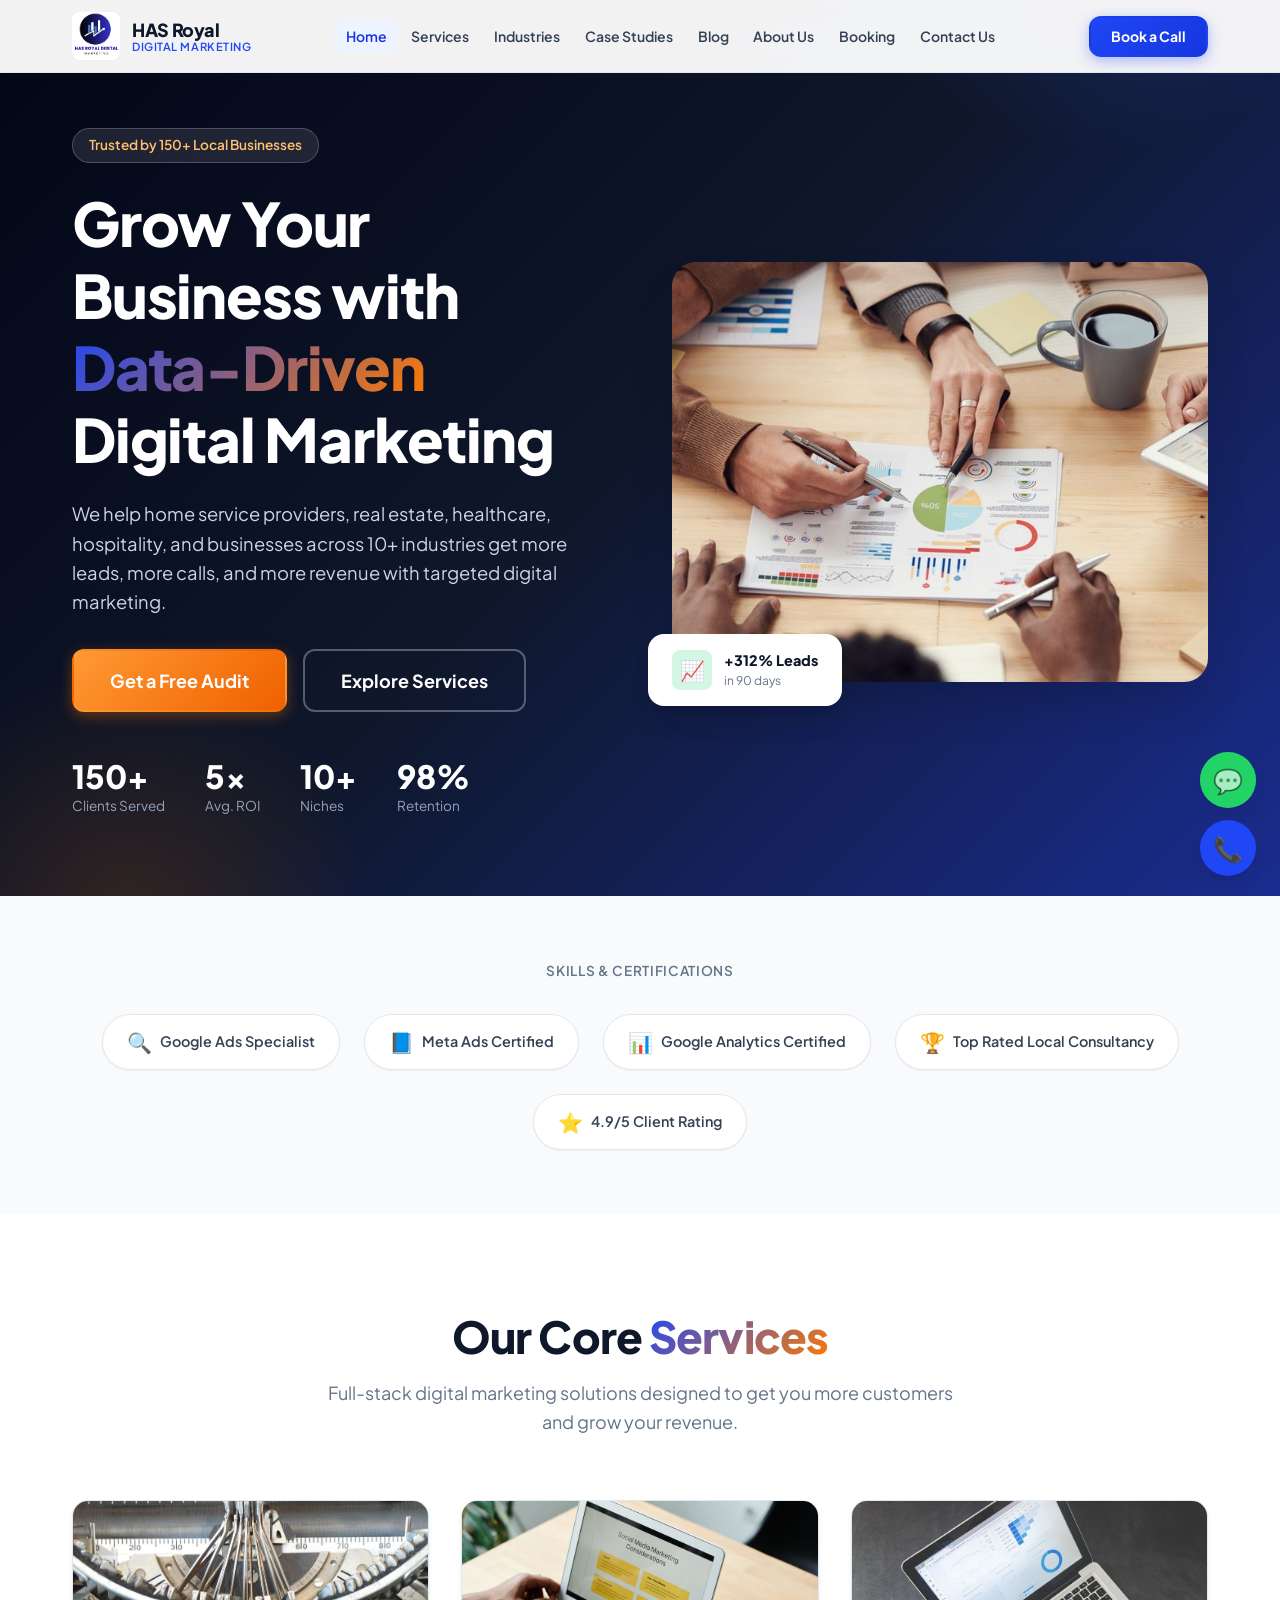
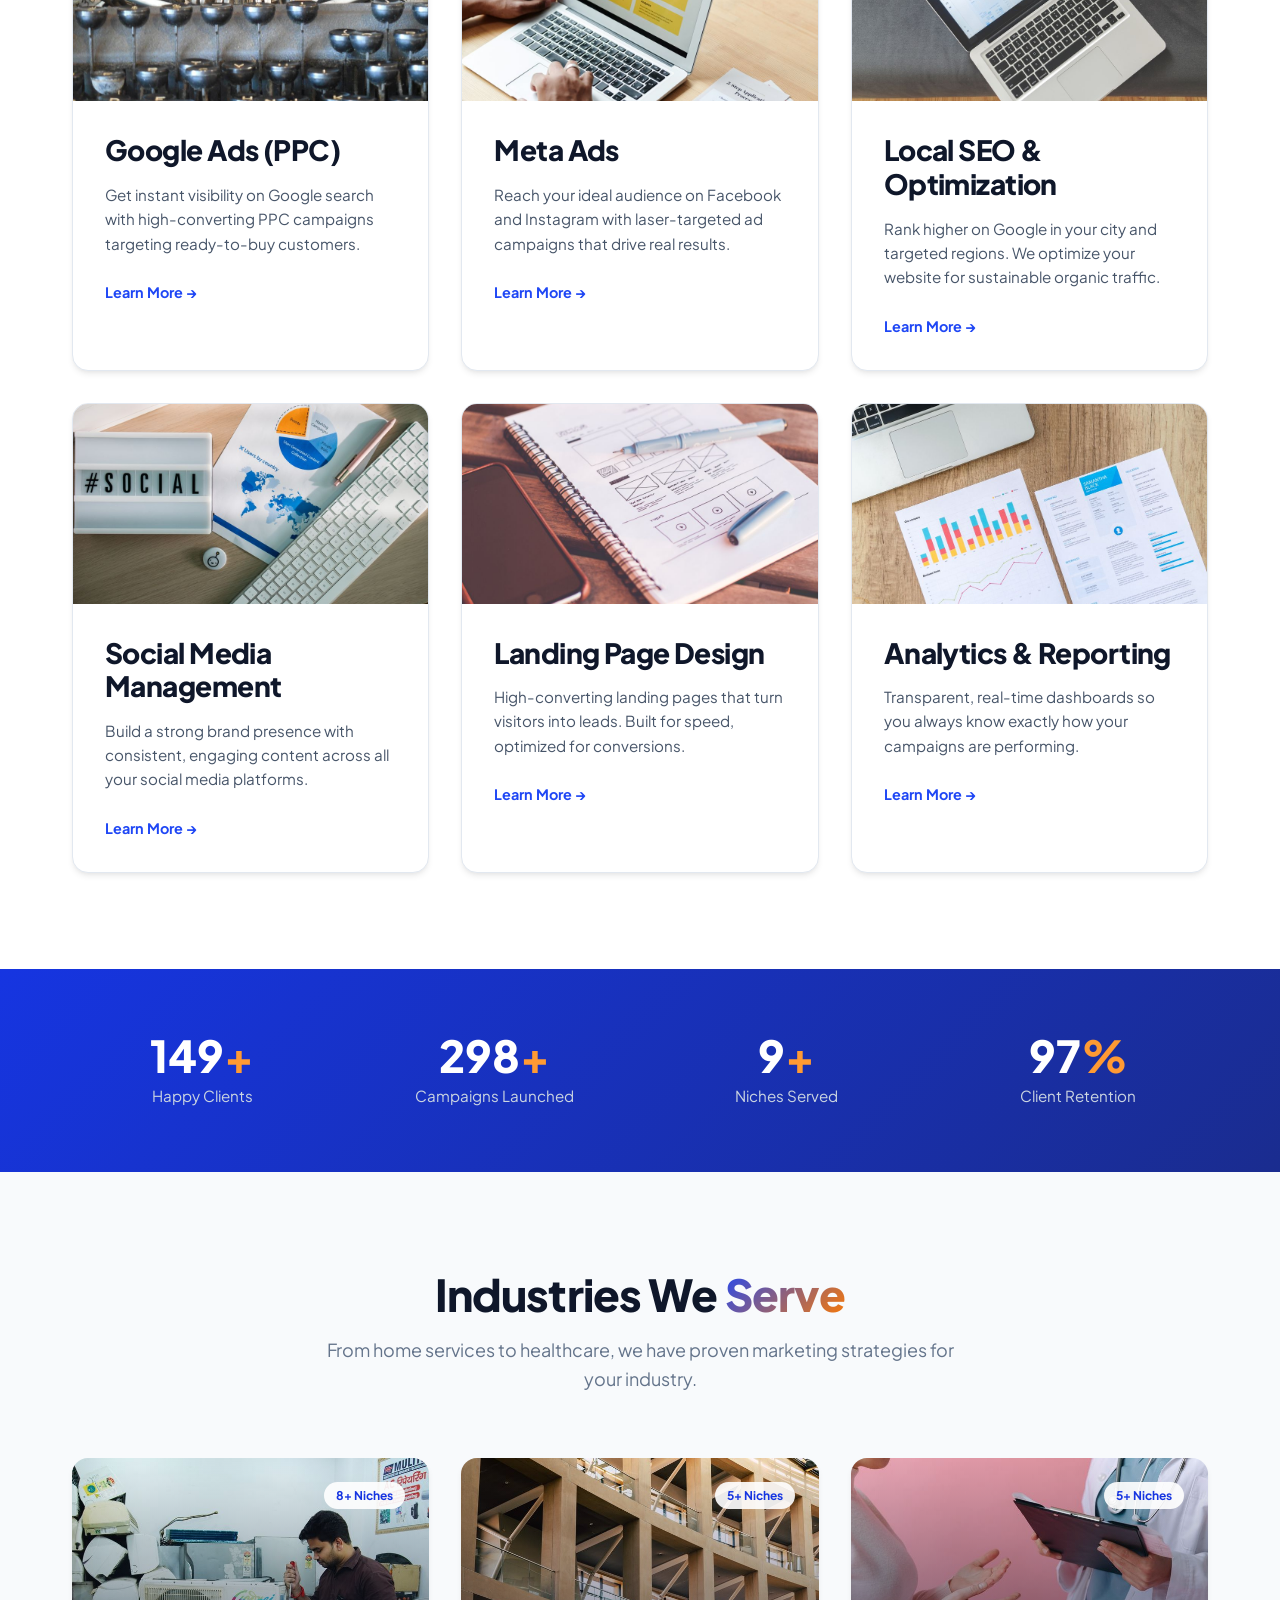
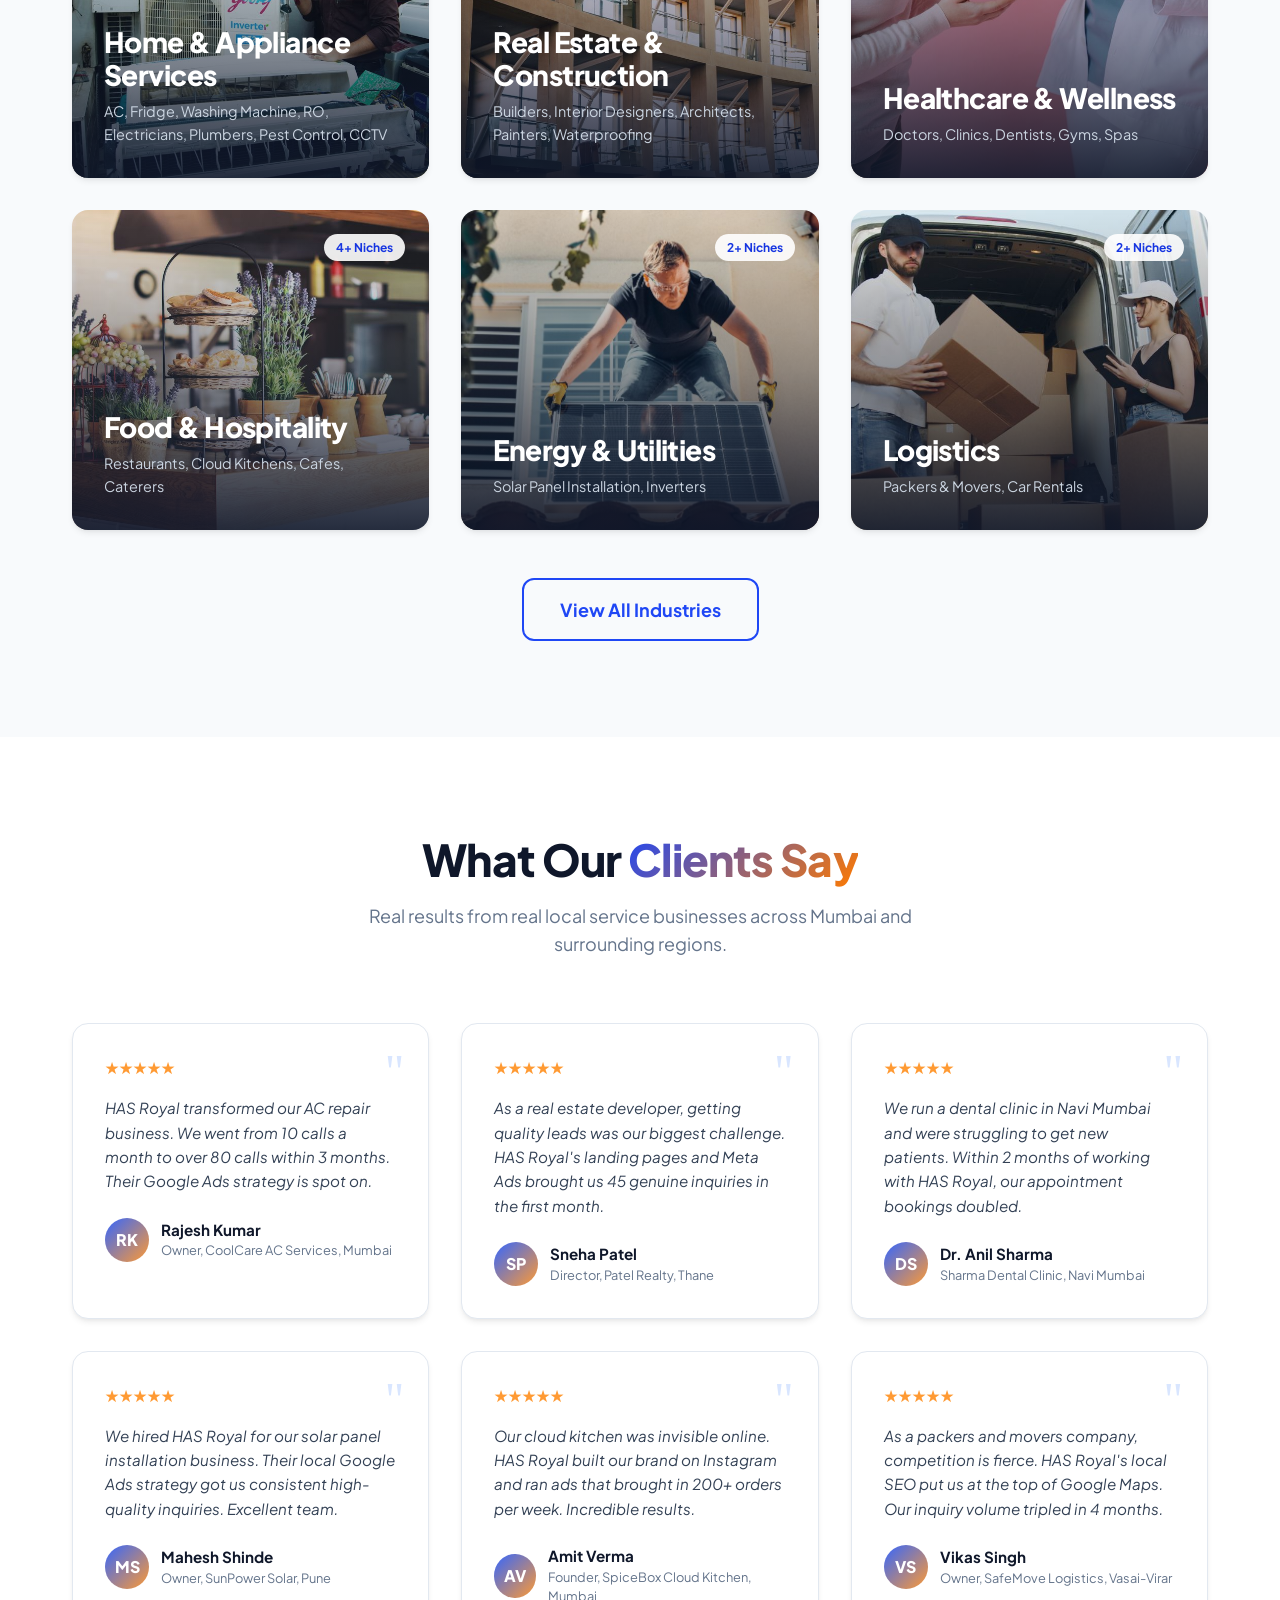
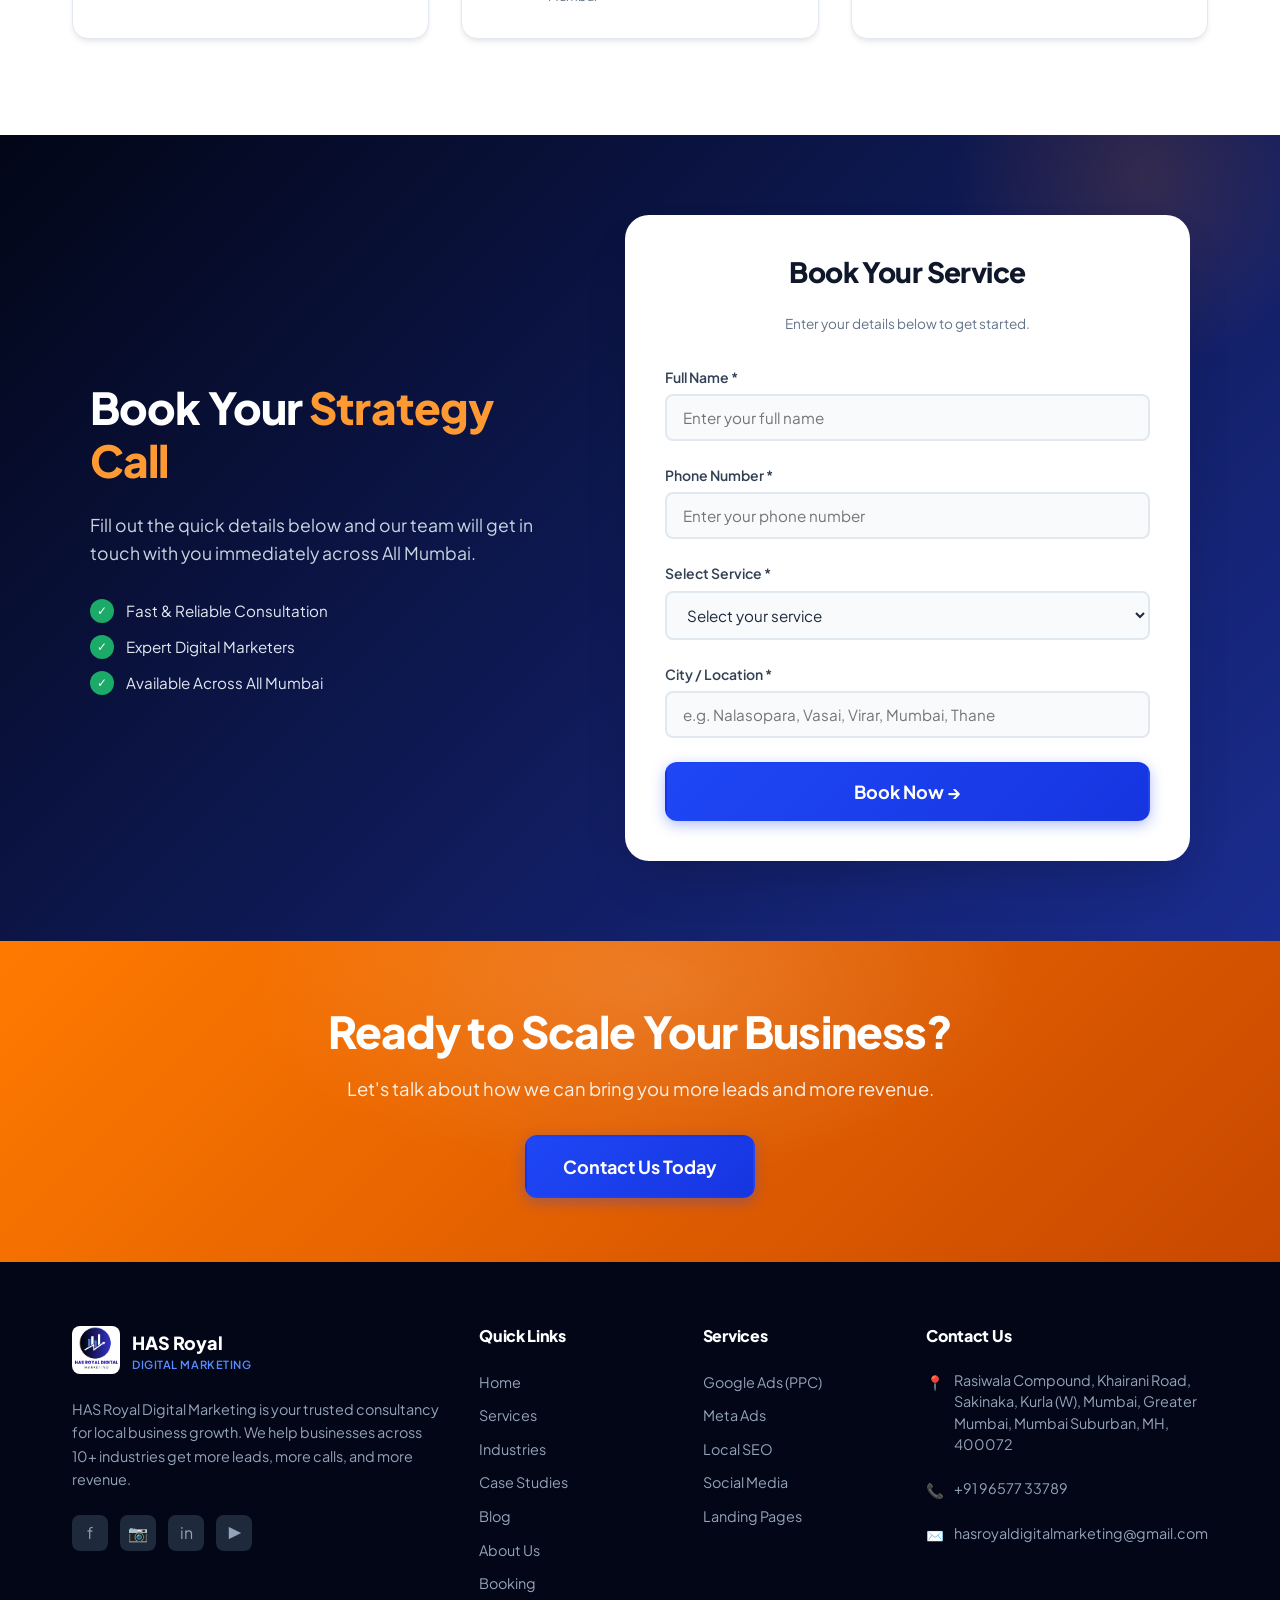
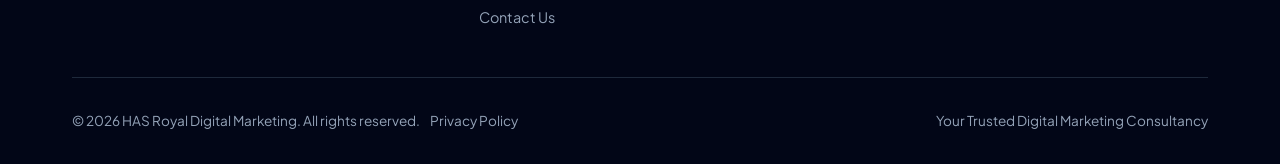
==== commit 89610079: "Add files via upload" ====
--- a/index.html
+++ b/index.html
@@ -99,7 +99,7 @@
     <div class="container">
       <div class="hero-content">
         <div class="hero-text">
-          <span class="hero-tag">Trusted by 200+ Businesses Worldwide</span>
+          <span class="hero-tag">Trusted by 150+ Local Businesses</span>
           <h1>Grow Your Business with <span class="text-gradient">Data-Driven</span> Digital Marketing</h1>
           <p>We help home service providers, real estate, healthcare, hospitality, and businesses across 10+ industries get more leads, more calls, and more revenue with targeted digital marketing.</p>
           <div class="hero-buttons">
@@ -108,7 +108,7 @@
           </div>
           <div class="hero-stats">
             <div class="hero-stat">
-              <span class="num">200+</span>
+              <span class="num">150+</span>
               <span class="label">Clients Served</span>
             </div>
             <div class="hero-stat">
@@ -116,8 +116,8 @@
               <span class="label">Avg. ROI</span>
             </div>
             <div class="hero-stat">
-              <span class="num">15+</span>
-              <span class="label">Countries</span>
+              <span class="num">10+</span>
+              <span class="label">Niches</span>
             </div>
             <div class="hero-stat">
               <span class="num">98%</span>
@@ -142,90 +142,90 @@
   <!-- Trust Badges -->
   <section class="section-sm" style="background:var(--neutral-50)">
     <div class="container">
-      <p style="text-align:center;color:var(--neutral-500);font-size:0.85rem;font-weight:600;letter-spacing:0.05em;text-transform:uppercase;margin-bottom:var(--space-4)">Partners & Certifications</p>
+      <p style="text-align:center;color:var(--neutral-500);font-size:0.85rem;font-weight:600;letter-spacing:0.05em;text-transform:uppercase;margin-bottom:var(--space-4)">Skills & Certifications</p>
       <div class="trust-badges">
-        <div class="trust-badge"><span class="icon">🔍</span> Google Partner</div>
-        <div class="trust-badge"><span class="icon">📘</span> Meta Business Partner</div>
+        <div class="trust-badge"><span class="icon">🔍</span> Google Ads Specialist</div>
+        <div class="trust-badge"><span class="icon">📘</span> Meta Ads Certified</div>
         <div class="trust-badge"><span class="icon">📊</span> Google Analytics Certified</div>
-        <div class="trust-badge"><span class="icon">🏆</span> Top Rated Agency 2025</div>
+        <div class="trust-badge"><span class="icon">🏆</span> Top Rated Local Consultancy</div>
         <div class="trust-badge"><span class="icon">⭐</span> 4.9/5 Client Rating</div>
       </div>
     </div>
   </section>
 
   <!-- Core Services Preview -->
-  <section class="section">
-    <div class="container">
-      <h2 class="section-title">Our Core <span class="text-gradient">Services</span></h2>
-      <p class="section-subtitle">Full-stack digital marketing solutions designed to get you more customers and grow your revenue.</p>
-      <div class="service-grid">
-        <div class="service-card fade-in">
-          <img src="images/google-ads-ppc.jpg" alt="Google Ads PPC">
-          <div class="service-card-body">
-            <h3>Google Ads (PPC)</h3>
-            <p>Get instant visibility on Google search with high-converting PPC campaigns targeting ready-to-buy customers.</p>
-            <a href="services.html" class="learn-more">Learn More →</a>
-          </div>
-        </div>
-        <div class="service-card fade-in">
-          <img src="images/meta-ads.jpg" alt="Meta Ads Facebook Instagram">
-          <div class="service-card-body">
-            <h3>Meta Ads</h3>
-            <p>Reach your ideal audience on Facebook and Instagram with laser-targeted ad campaigns that drive real results.</p>
-            <a href="services.html" class="learn-more">Learn More →</a>
-          </div>
-        </div>
-        <div class="service-card fade-in">
-          <img src="images/seo-analytics.jpg" alt="SEO search engine optimization">
-          <div class="service-card-body">
-            <h3>Local & International SEO</h3>
-            <p>Rank higher on Google for your city or globally. We optimize your website for sustainable organic traffic.</p>
-            <a href="services.html" class="learn-more">Learn More →</a>
-          </div>
-        </div>
-        <div class="service-card fade-in">
-          <img src="images/social-media.jpg" alt="Social media management">
-          <div class="service-card-body">
-            <h3>Social Media Management</h3>
-            <p>Build a strong brand presence with consistent, engaging content across all your social media platforms.</p>
-            <a href="services.html" class="learn-more">Learn More →</a>
-          </div>
-        </div>
-        <div class="service-card fade-in">
-          <img src="images/landing-page.jpg" alt="Landing page design">
-          <div class="service-card-body">
-            <h3>Landing Page Design</h3>
-            <p>High-converting landing pages that turn visitors into leads. Built for speed, optimized for conversions.</p>
-            <a href="services.html" class="learn-more">Learn More →</a>
-          </div>
-        </div>
-        <div class="service-card fade-in">
-          <img src="images/analytics-reporting.jpg" alt="Analytics and reporting">
-          <div class="service-card-body">
-            <h3>Analytics & Reporting</h3>
-            <p>Transparent, real-time dashboards so you always know exactly how your campaigns are performing.</p>
-            <a href="services.html" class="learn-more">Learn More →</a>
-          </div>
-        </div>
-      </div>
-    </div>
-  </section>
+<section class="section">
+  <div class="container">
+    <h2 class="section-title">Our Core <span class="text-gradient">Services</span></h2>
+    <p class="section-subtitle">Full-stack digital marketing solutions designed to get you more customers and grow your revenue.</p>
+    <div class="service-grid">
+      <div class="service-card fade-in">
+        <img src="images/google-ads-ppc.jpg" alt="Google Ads PPC">
+        <div class="service-card-body">
+          <h3>Google Ads (PPC)</h3>
+          <p>Get instant visibility on Google search with high-converting PPC campaigns targeting ready-to-buy customers.</p>
+          <a href="services.html" class="learn-more">Learn More →</a>
+        </div>
+      </div>
+      <div class="service-card fade-in">
+        <img src="images/meta-ads.jpg" alt="Meta Ads Facebook Instagram">
+        <div class="service-card-body">
+          <h3>Meta Ads</h3>
+          <p>Reach your ideal audience on Facebook and Instagram with laser-targeted ad campaigns that drive real results.</p>
+          <a href="services.html" class="learn-more">Learn More →</a>
+        </div>
+      </div>
+      <div class="service-card fade-in">
+        <img src="images/seo-analytics.jpg" alt="SEO search engine optimization">
+        <div class="service-card-body">
+          <h3>Local SEO & Optimization</h3>
+          <p>Rank higher on Google in your city and targeted regions. We optimize your website for sustainable organic traffic.</p>
+          <a href="services.html" class="learn-more">Learn More →</a>
+        </div>
+      </div>
+      <div class="service-card fade-in">
+        <img src="images/social-media.jpg" alt="Social media management">
+        <div class="service-card-body">
+          <h3>Social Media Management</h3>
+          <p>Build a strong brand presence with consistent, engaging content across all your social media platforms.</p>
+          <a href="services.html" class="learn-more">Learn More →</a>
+        </div>
+      </div>
+      <div class="service-card fade-in">
+        <img src="images/landing-page.jpg" alt="Landing page design">
+        <div class="service-card-body">
+          <h3>Landing Page Design</h3>
+          <p>High-converting landing pages that turn visitors into leads. Built for speed, optimized for conversions.</p>
+          <a href="services.html" class="learn-more">Learn More →</a>
+        </div>
+      </div>
+      <div class="service-card fade-in">
+        <img src="images/analytics-reporting.jpg" alt="Analytics and reporting">
+        <div class="service-card-body">
+          <h3>Analytics & Reporting</h3>
+          <p>Transparent, real-time dashboards so you always know exactly how your campaigns are performing.</p>
+          <a href="services.html" class="learn-more">Learn More →</a>
+        </div>
+      </div>
+    </div>
+  </div>
+</section>
 
   <!-- Stats Section -->
   <section class="stats-section">
     <div class="container">
       <div class="stats-grid">
         <div class="stat-item fade-in">
-          <div class="num" data-counter="200" data-suffix="+">0</div>
+          <div class="num" data-counter="150" data-suffix="+">0</div>
           <div class="label">Happy Clients</div>
         </div>
         <div class="stat-item fade-in">
-          <div class="num" data-counter="500" data-suffix="+">0</div>
+          <div class="num" data-counter="300" data-suffix="+">0</div>
           <div class="label">Campaigns Launched</div>
         </div>
         <div class="stat-item fade-in">
-          <div class="num" data-counter="15" data-suffix="+">0</div>
-          <div class="label">Countries Served</div>
+          <div class="num" data-counter="10" data-suffix="+">0</div>
+          <div class="label">Niches Served</div>
         </div>
         <div class="stat-item fade-in">
           <div class="num" data-counter="98" data-suffix="%">0</div>
@@ -297,97 +297,97 @@
   </section>
 
   <!-- Testimonials -->
-  <section class="section">
-    <div class="container">
-      <h2 class="section-title">What Our <span class="text-gradient">Clients Say</span></h2>
-      <p class="section-subtitle">Real results from real businesses across India and around the world.</p>
-      <div class="testimonial-grid">
-        <div class="testimonial-card fade-in">
-          <div class="quote-mark">"</div>
-          <div class="stars">★★★★★</div>
-          <p class="text">HAS Royal transformed our AC repair business. We went from 10 calls a month to over 80 calls within 3 months. Their Google Ads strategy is spot on.</p>
-          <div class="author">
-            <div class="avatar">RK</div>
-            <div class="author-info">
-              <div class="name">Rajesh Kumar</div>
-              <div class="role">Owner, CoolCare AC Services, Mumbai</div>
-            </div>
-          </div>
-        </div>
-        <div class="testimonial-card fade-in">
-          <div class="quote-mark">"</div>
-          <div class="stars">★★★★★</div>
-          <p class="text">As a real estate developer, getting quality leads was our biggest challenge. HAS Royal's landing pages and Meta Ads brought us 45 genuine inquiries in the first month.</p>
-          <div class="author">
-            <div class="avatar">SP</div>
-            <div class="author-info">
-              <div class="name">Sneha Patel</div>
-              <div class="role">Director, Patel Realty, Thane</div>
-            </div>
-          </div>
-        </div>
-        <div class="testimonial-card fade-in">
-          <div class="quote-mark">"</div>
-          <div class="stars">★★★★★</div>
-          <p class="text">We run a dental clinic in Navi Mumbai and were struggling to get new patients. Within 2 months of working with HAS Royal, our appointment bookings doubled.</p>
-          <div class="author">
-            <div class="avatar">DS</div>
-            <div class="author-info">
-              <div class="name">Dr. Anil Sharma</div>
-              <div class="role">Sharma Dental Clinic, Navi Mumbai</div>
-            </div>
-          </div>
-        </div>
-        <div class="testimonial-card fade-in">
-          <div class="quote-mark">"</div>
-          <div class="stars">★★★★★</div>
-          <p class="text">We hired HAS Royal for our solar panel business in Dubai. Their international SEO work got us ranking on page 1 for competitive keywords. Excellent team.</p>
-          <div class="author">
-            <div class="avatar">MA</div>
-            <div class="author-info">
-              <div class="name">Mohammed Al-Farsi</div>
-              <div class="role">CEO, SunEnergy Solar, UAE</div>
-            </div>
-          </div>
-        </div>
-        <div class="testimonial-card fade-in">
-          <div class="quote-mark">"</div>
-          <div class="stars">★★★★★</div>
-          <p class="text">Our cloud kitchen was invisible online. HAS Royal built our brand on Instagram and ran ads that brought in 200+ orders per week. Incredible results.</p>
-          <div class="author">
-            <div class="avatar">AV</div>
-            <div class="author-info">
-              <div class="name">Amit Verma</div>
-              <div class="role">Founder, SpiceBox Cloud Kitchen, Mumbai</div>
-            </div>
-          </div>
-        </div>
-        <div class="testimonial-card fade-in">
-          <div class="quote-mark">"</div>
-          <div class="stars">★★★★★</div>
-          <p class="text">As a packers and movers company, competition is fierce. HAS Royal's local SEO put us at the top of Google Maps. Our inquiry volume tripled in 4 months.</p>
-          <div class="author">
-            <div class="avatar">JN</div>
-            <div class="author-info">
-              <div class="name">John Nicholas</div>
-              <div class="role">Owner, SafeMove Logistics, Canada</div>
-            </div>
-          </div>
-        </div>
-      </div>
-    </div>
-  </section>
+<section class="section">
+  <div class="container">
+    <h2 class="section-title">What Our <span class="text-gradient">Clients Say</span></h2>
+    <p class="section-subtitle">Real results from real local service businesses across Mumbai and surrounding regions.</p>
+    <div class="testimonial-grid">
+      <div class="testimonial-card fade-in">
+        <div class="quote-mark">"</div>
+        <div class="stars">★★★★★</div>
+        <p class="text">HAS Royal transformed our AC repair business. We went from 10 calls a month to over 80 calls within 3 months. Their Google Ads strategy is spot on.</p>
+        <div class="author">
+          <div class="avatar">RK</div>
+          <div class="author-info">
+            <div class="name">Rajesh Kumar</div>
+            <div class="role">Owner, CoolCare AC Services, Mumbai</div>
+          </div>
+        </div>
+      </div>
+      <div class="testimonial-card fade-in">
+        <div class="quote-mark">"</div>
+        <div class="stars">★★★★★</div>
+        <p class="text">As a real estate developer, getting quality leads was our biggest challenge. HAS Royal's landing pages and Meta Ads brought us 45 genuine inquiries in the first month.</p>
+        <div class="author">
+          <div class="avatar">SP</div>
+          <div class="author-info">
+            <div class="name">Sneha Patel</div>
+            <div class="role">Director, Patel Realty, Thane</div>
+          </div>
+        </div>
+      </div>
+      <div class="testimonial-card fade-in">
+        <div class="quote-mark">"</div>
+        <div class="stars">★★★★★</div>
+        <p class="text">We run a dental clinic in Navi Mumbai and were struggling to get new patients. Within 2 months of working with HAS Royal, our appointment bookings doubled.</p>
+        <div class="author">
+          <div class="avatar">DS</div>
+          <div class="author-info">
+            <div class="name">Dr. Anil Sharma</div>
+            <div class="role">Sharma Dental Clinic, Navi Mumbai</div>
+          </div>
+        </div>
+      </div>
+      <div class="testimonial-card fade-in">
+        <div class="quote-mark">"</div>
+        <div class="stars">★★★★★</div>
+        <p class="text">We hired HAS Royal for our solar panel installation business. Their local Google Ads strategy got us consistent high-quality inquiries. Excellent team.</p>
+        <div class="author">
+          <div class="avatar">MS</div>
+          <div class="author-info">
+            <div class="name">Mahesh Shinde</div>
+            <div class="role">Owner, SunPower Solar, Pune</div>
+          </div>
+        </div>
+      </div>
+      <div class="testimonial-card fade-in">
+        <div class="quote-mark">"</div>
+        <div class="stars">★★★★★</div>
+        <p class="text">Our cloud kitchen was invisible online. HAS Royal built our brand on Instagram and ran ads that brought in 200+ orders per week. Incredible results.</p>
+        <div class="author">
+          <div class="avatar">AV</div>
+          <div class="author-info">
+            <div class="name">Amit Verma</div>
+            <div class="role">Founder, SpiceBox Cloud Kitchen, Mumbai</div>
+          </div>
+        </div>
+      </div>
+      <div class="testimonial-card fade-in">
+        <div class="quote-mark">"</div>
+        <div class="stars">★★★★★</div>
+        <p class="text">As a packers and movers company, competition is fierce. HAS Royal's local SEO put us at the top of Google Maps. Our inquiry volume tripled in 4 months.</p>
+        <div class="author">
+          <div class="avatar">VS</div>
+          <div class="author-info">
+            <div class="name">Vikas Singh</div>
+            <div class="role">Owner, SafeMove Logistics, Vasai-Virar</div>
+          </div>
+        </div>
+      </div>
+    </div>
+  </div>
+</section>
 
   <!-- Lead Form -->
 <section class="lead-form-section" id="leadFormSection">
   <div class="container">
     <div class="lead-form-wrapper">
       <div class="lead-form-info fade-in">
-        <h2>Book Your <span style="color:var(--accent-400)">Service Now</span></h2>
+        <h2>Book Your <span style="color:var(--accent-400)">Strategy Call</span></h2>
         <p>Fill out the quick details below and our team will get in touch with you immediately across All Mumbai.</p>
         <ul>
-          <li><span class="check">✓</span> Fast & Reliable Service</li>
-          <li><span class="check">✓</span> Expert Technicians / Marketers</li>
+          <li><span class="check">✓</span> Fast & Reliable Consultation</li>
+          <li><span class="check">✓</span> Expert Digital Marketers</li>
           <li><span class="check">✓</span> Available Across All Mumbai</li>
         </ul>
       </div>
@@ -465,7 +465,7 @@
             </div>
           </div>
           <div class="footer-about">
-            <p>Your trusted digital marketing partner for local and international growth. We help businesses across 10+ industries get more leads, more calls, and more revenue.</p>
+            <p>HAS Royal Digital Marketing is your trusted consultancy for local business growth. We help businesses across 10+ industries get more leads, more calls, and more revenue.</p>
             <div class="footer-social">
               <a href="booking.html" aria-label="Facebook">f</a>
               <a href="booking.html" aria-label="Instagram">📷</a>
@@ -492,7 +492,7 @@
           <ul>
             <li><a href="services.html">Google Ads (PPC)</a></li>
             <li><a href="services.html">Meta Ads</a></li>
-            <li><a href="services.html">SEO</a></li>
+            <li><a href="services.html">Local SEO</a></li>
             <li><a href="services.html">Social Media</a></li>
             <li><a href="services.html">Landing Pages</a></li>
           </ul>
@@ -508,7 +508,7 @@
       </div>
       <div class="footer-bottom">
         <p>&copy; 2026 HAS Royal Digital Marketing. All rights reserved. <a href="privacy.html" style="color:var(--neutral-400);margin-left:0.5rem">Privacy Policy</a></p>
-        <p>Your Trusted Partner for Growth & Lead Generation</p>
+        <p>Your Trusted Digital Marketing Consultancy</p>
       </div>
     </div>
   </footer>
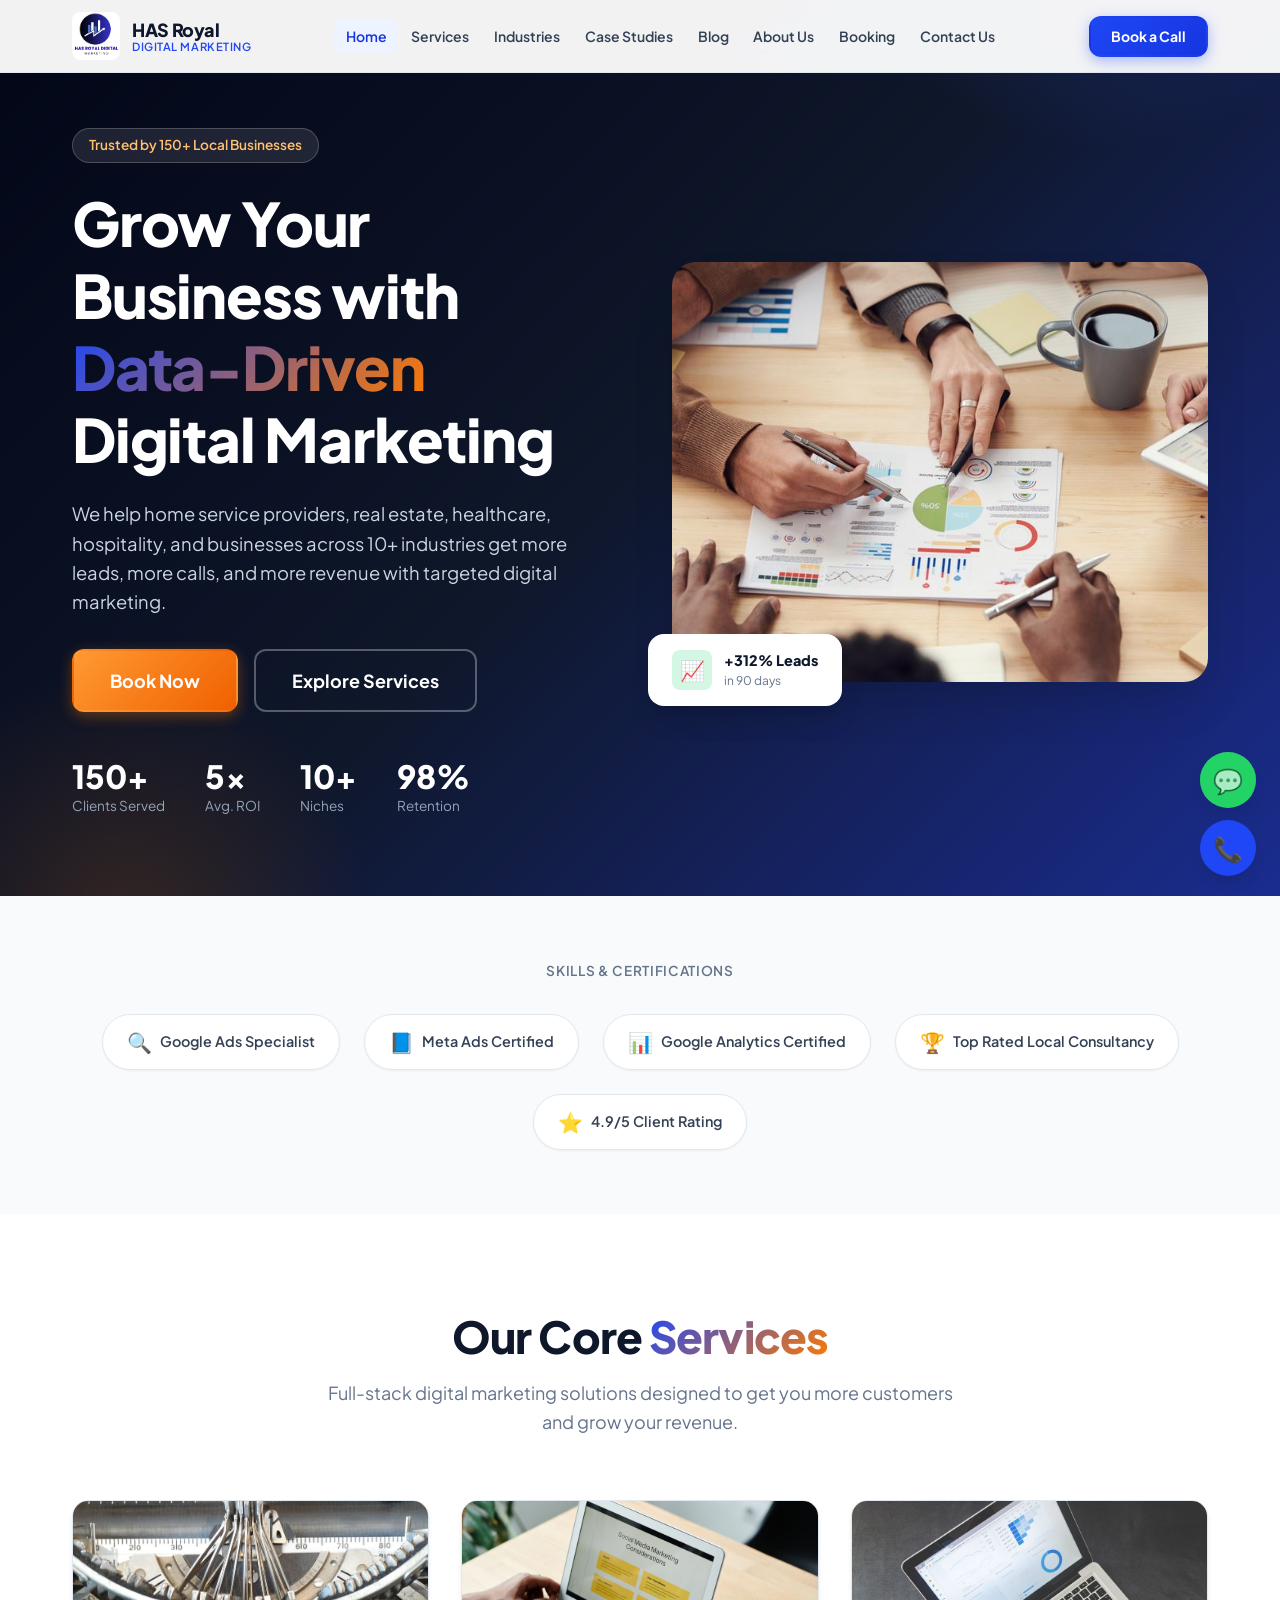
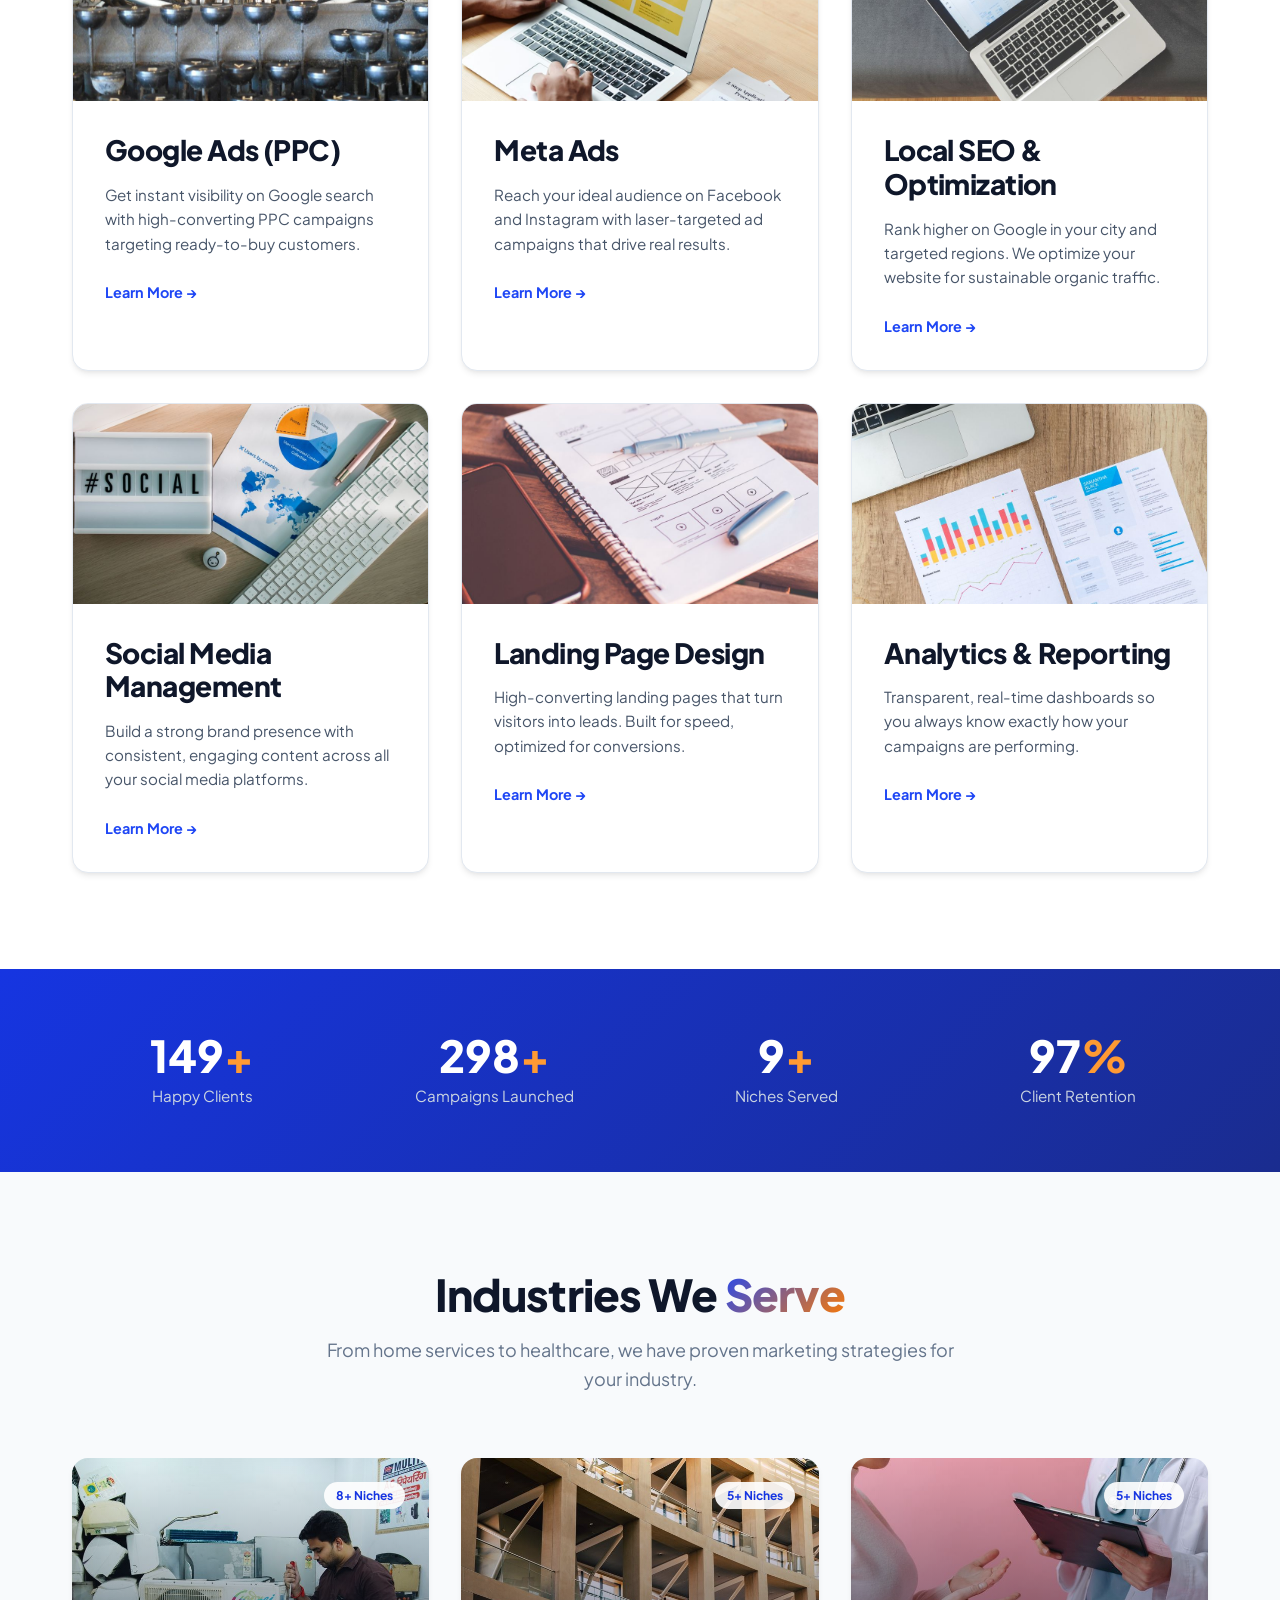
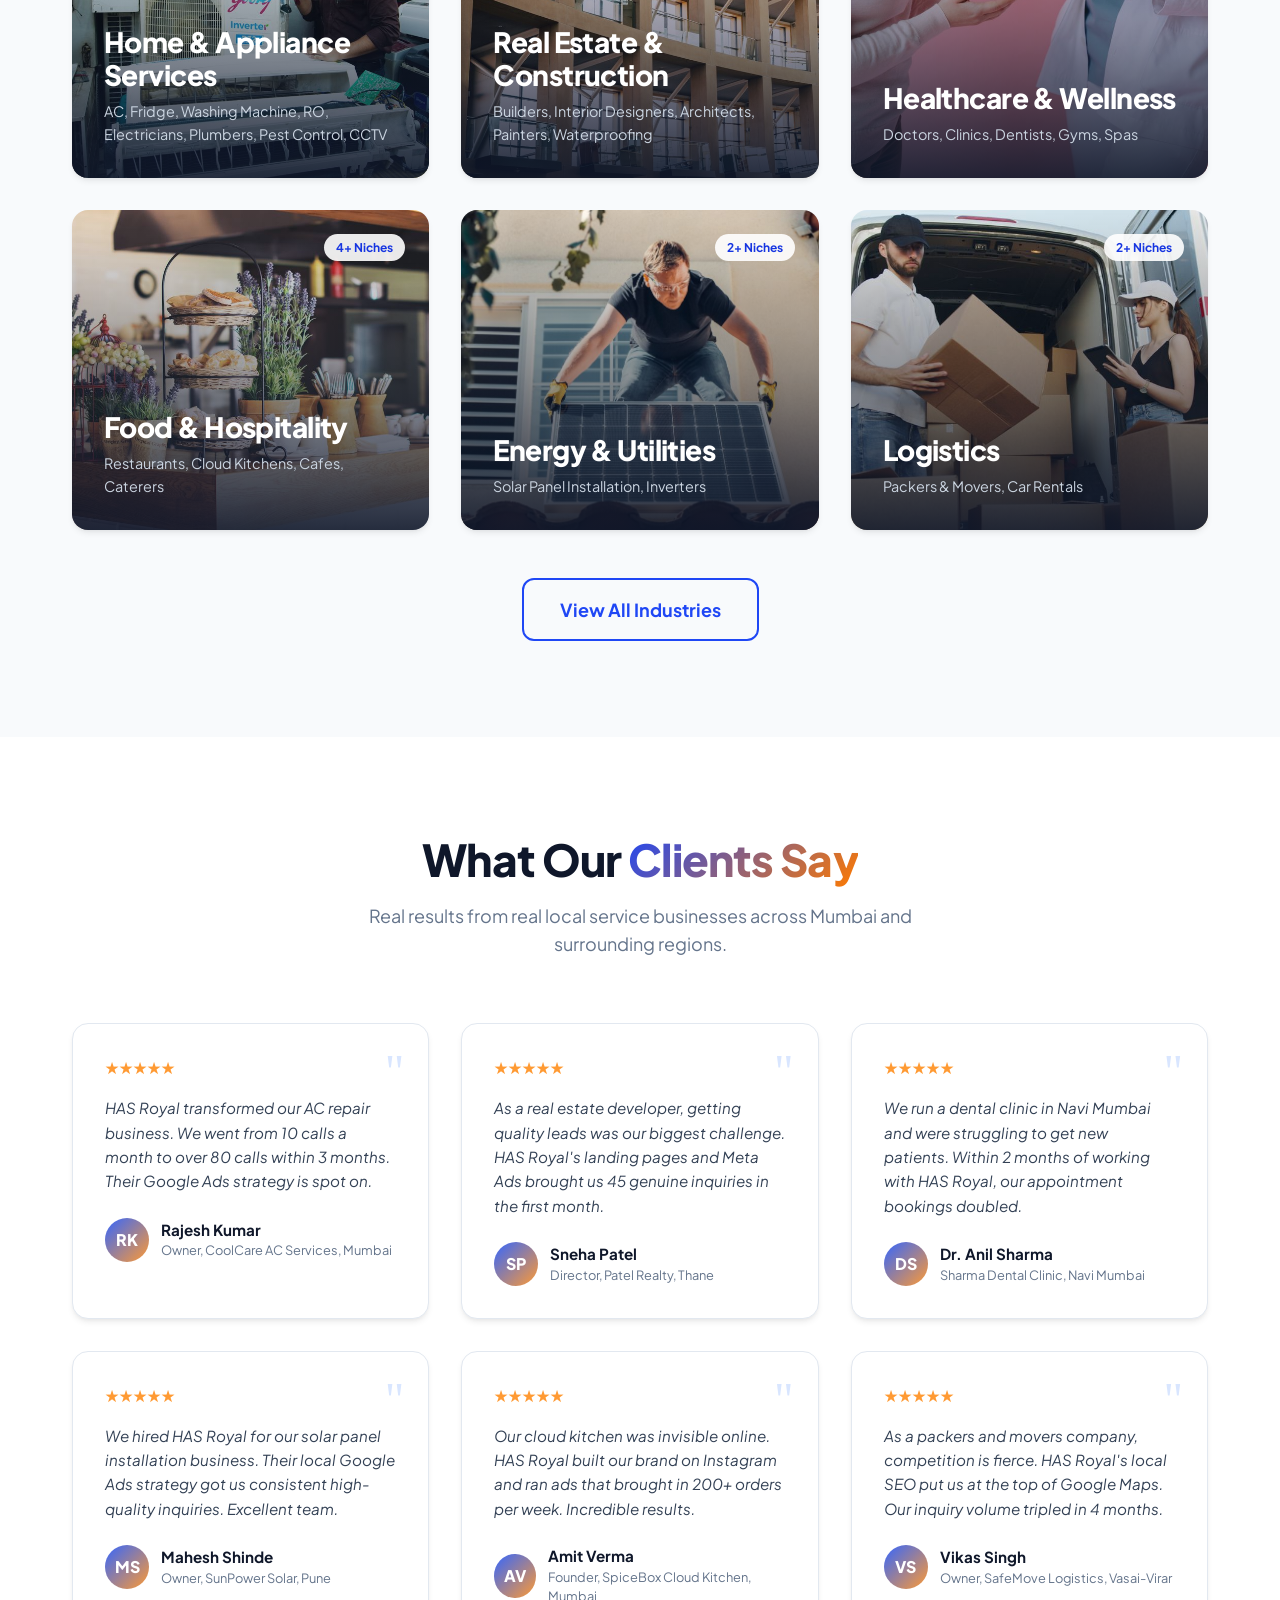
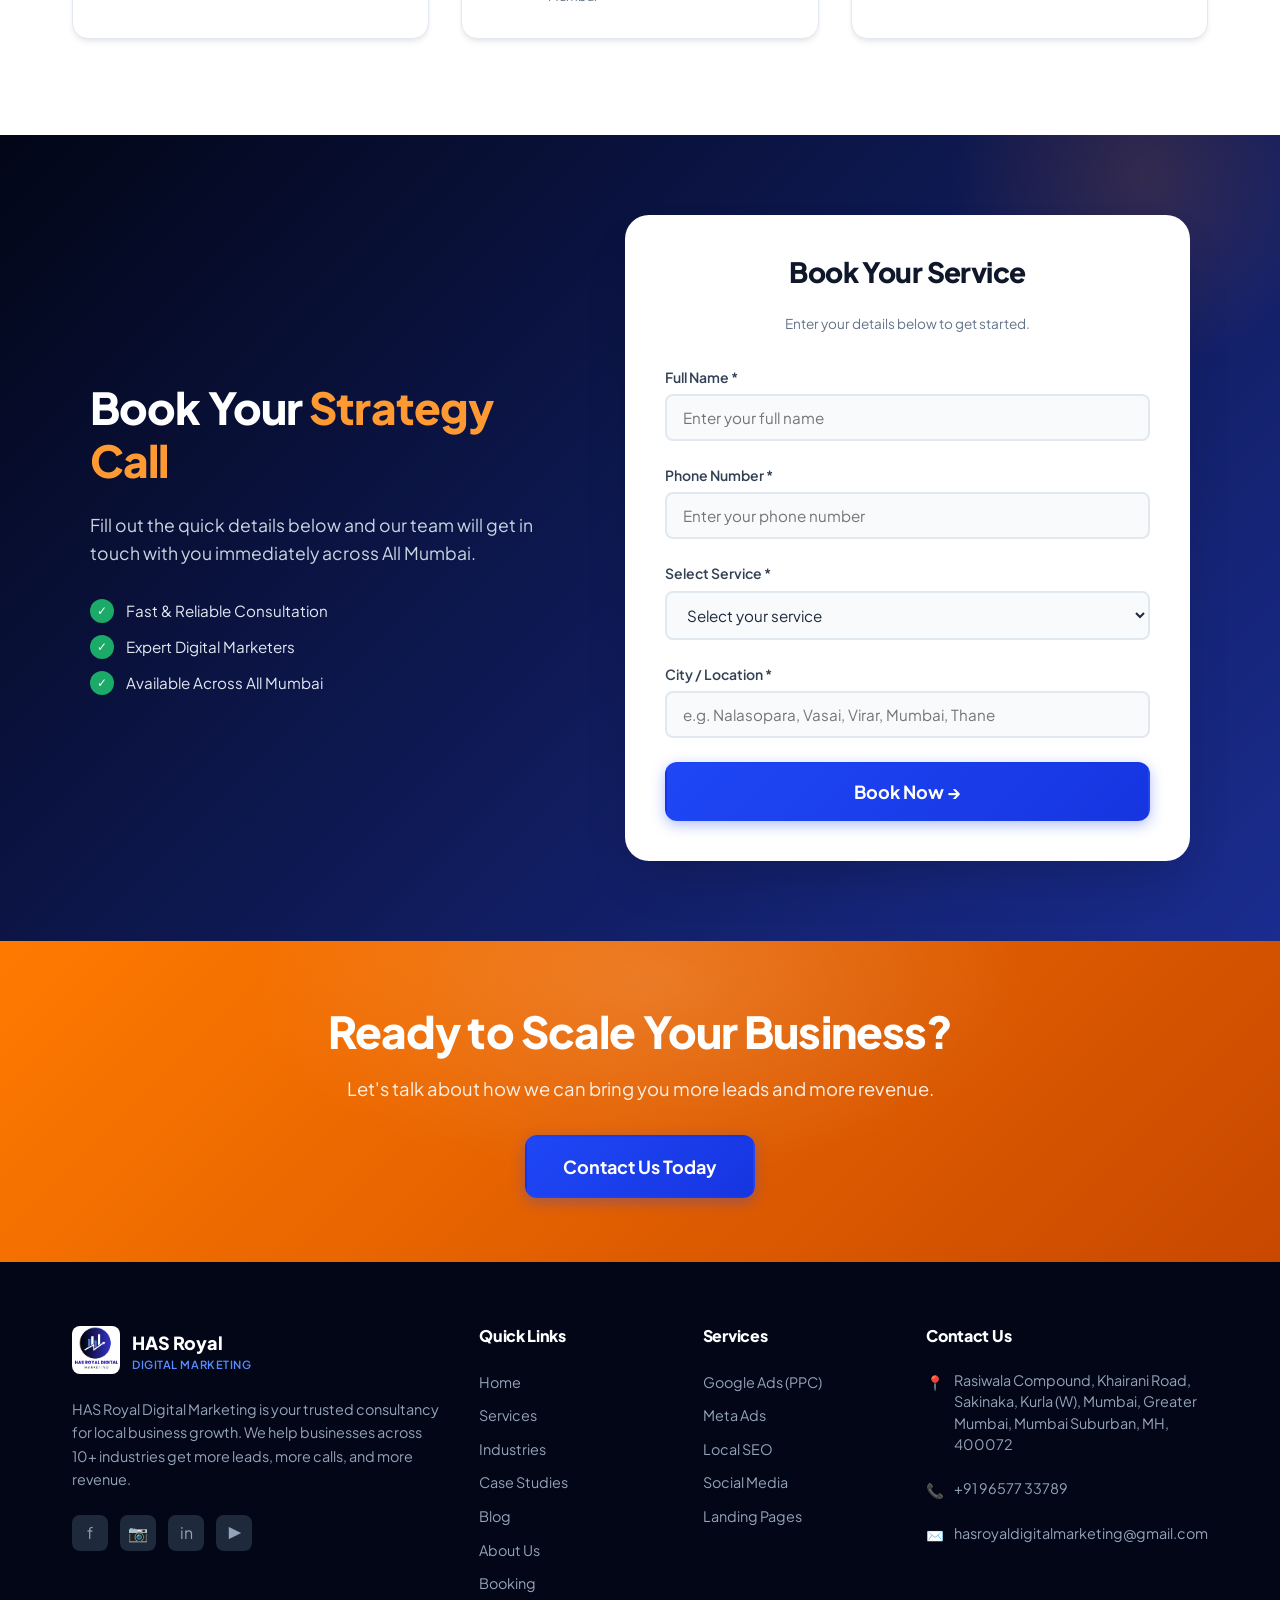
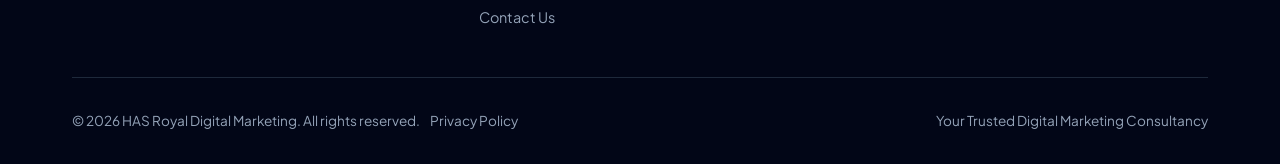
==== commit 056abc6b: "Add files via upload" ====
--- a/index.html
+++ b/index.html
@@ -3,61 +3,44 @@
 <head>
   <meta charset="UTF-8">
   <meta name="viewport" content="width=device-width, initial-scale=1.0">
-  <title>HAS Royal Digital Marketing - Grow Your Business Globally</title>
-  <meta name="description" content="HAS Royal Digital Marketing helps businesses in Mumbai, Thane, Navi Mumbai and internationally with Google Ads, Meta Ads, SEO, Social Media, and Landing Page Design. Get more leads and revenue.">
-  <meta name="keywords" content="digital marketing agency Mumbai, Google Ads, Meta Ads, SEO, social media management, lead generation, Palghar, Thane, Navi Mumbai">
+  <title>HAS Royal Digital Marketing - Trusted Consultancy for Local Business Growth</title>
+  <meta name="description" content="HAS Royal Digital Marketing helps businesses across All Mumbai Services with Google Ads, Meta Ads, Local SEO, Social Media, and Landing Pages. Get more leads and revenue.">
+  <meta name="keywords" content="digital marketing consultancy Mumbai, Google Ads, Meta Ads, Local SEO, social media management, lead generation, All Mumbai Services, Sakinaka, Mumbai, Thane, Navi Mumbai">
   <link rel="preconnect" href="https://fonts.googleapis.com">
   <link rel="preconnect" href="https://fonts.gstatic.com" crossorigin>
   <link href="https://fonts.googleapis.com/css2?family=Plus+Jakarta+Sans:wght@400;600;700;800&display=swap" rel="stylesheet">
   <link rel="icon" type="image/jpeg" href="assets/has-royal-digital-marketing-logo.jpg">
   <link rel="stylesheet" href="css/styles.css">
   <meta property="og:type" content="website">
-  <meta property="og:title" content="HAS Royal Digital Marketing - Grow Your Business Globally">
-  <meta property="og:description" content="Full-service digital marketing agency serving Mumbai, Thane, Navi Mumbai and international markets. Google Ads, Meta Ads, SEO, Social Media, Landing Pages.">
+  <meta property="og:title" content="HAS Royal Digital Marketing - Trusted Consultancy for Local Business Growth">
+  <meta property="og:description" content="Digital marketing consultancy serving All Mumbai Services, Thane, and Navi Mumbai. Google Ads, Meta Ads, Local SEO, Social Media, Landing Pages.">
   <meta property="og:image" content="images/hero-marketing-team.jpg">
-  <meta property="og:url" content="https://hasroyaldigitalmarketing.com/">
+  <meta property="og:url" content="https://has-royal-digital-marketing.netlify.app/">
   <meta name="twitter:card" content="summary_large_image">
-  <meta name="twitter:title" content="HAS Royal Digital Marketing - Grow Your Business Globally">
-  <meta name="twitter:description" content="Full-service digital marketing agency serving Mumbai, Thane, Navi Mumbai and international markets.">
+  <meta name="twitter:title" content="HAS Royal Digital Marketing - Trusted Consultancy for Local Business Growth">
+  <meta name="twitter:description" content="Digital marketing consultancy serving All Mumbai Services, Thane, and Navi Mumbai.">
   <meta name="twitter:image" content="images/hero-marketing-team.jpg">
   <script type="application/ld+json">
   {
     "@context": "https://schema.org",
     "@type": "LocalBusiness",
     "name": "HAS Royal Digital Marketing",
-    "image": "assets/logo.svg",
-    "telephone": "+91 8828634628",
-    "email": "hasroyaldigitalmarketing@gamail.com",
+    "image": "assets/has-royal-digital-marketing-logo.jpg",
+    "telephone": "+91 9657733789",
+    "email": "hasroyaldigitalmarketing@gmail.com",
     "address": {
       "@type": "PostalAddress",
-      "streetAddress": "Sarve No 125, Jadhav Pada, Gaondevi Road, Dhaniv Talav",
-      "addressLocality": "Palghar",
+      "streetAddress": "Rasiwala Compound, Khairani Road, Sakinaka, Kurla (W)",
+      "addressLocality": "Mumbai",
       "addressRegion": "Maharashtra",
-      "postalCode": "401209",
+      "postalCode": "400072",
       "addressCountry": "IN"
     },
-    "areaServed": ["Mumbai", "Thane", "Navi Mumbai", "USA", "UK", "Canada", "UAE"],
-    "url": "https://hasroyaldigitalmarketing.com/",
+    "areaServed": ["All Mumbai Services", "Thane", "Navi Mumbai"],
+    "url": "https://has-royal-digital-marketing.netlify.app/",
     "priceRange": "$",
-    "openingHours": "Mo-Sa 09:00-19:00",
+    "openingHours": "Mo-Su 00:00-23:59",
     "sameAs": []
-  }
-  </script>
-  <script type="application/ld+json">
-  {
-    "@context": "https://schema.org",
-    "@type": "Organization",
-    "name": "HAS Royal Digital Marketing",
-    "url": "https://hasroyaldigitalmarketing.com/",
-    "logo": "assets/logo.svg",
-    "contactPoint": {
-      "@type": "ContactPoint",
-      "telephone": "+91 8828634628",
-      "contactType": "customer service",
-      "email": "hasroyaldigitalmarketing@gamail.com",
-      "areaServed": "Worldwide",
-      "availableLanguage": ["English", "Hindi", "Marathi"]
-    }
   }
   </script>
 </head>
@@ -74,6 +57,8 @@
             <span class="tag">Digital Marketing</span>
           </div>
         </a>
+
+        <!-- Desktop Navigation Links -->
         <ul class="nav-links" id="navLinks">
           <li><a href="index.html" class="nav-link">Home</a></li>
           <li><a href="services.html" class="nav-link">Services</a></li>
@@ -84,6 +69,19 @@
           <li><a href="booking.html" class="nav-link">Booking</a></li>
           <li><a href="contact.html" class="nav-link">Contact Us</a></li>
         </ul>
+
+        <!-- Mobile Quick CTA Buttons (Next to Hamburger Menu) -->
+        <div class="mobile-top-cta">
+          <a href="tel:+919657733789" class="top-call-btn" aria-label="Call Now">
+            <div class="support-agent-avatar">
+              <img src="https://images.unsplash.com/photo-1573496359142-b8d87734a5a2?auto=format&fit=crop&w=150&q=80" alt="Support Agent">
+              <span class="agent-status-dot"></span>
+            </div>
+            <span class="cta-text">Call</span>
+          </a>
+          <a href="booking.html" class="top-book-btn" aria-label="Book Now">Book</a>
+        </div>
+
         <div class="nav-cta">
           <a href="booking.html" class="btn btn-primary btn-sm">Book a Call</a>
           <button class="nav-toggle" id="navToggle" aria-label="Toggle menu">
@@ -103,7 +101,7 @@
           <h1>Grow Your Business with <span class="text-gradient">Data-Driven</span> Digital Marketing</h1>
           <p>We help home service providers, real estate, healthcare, hospitality, and businesses across 10+ industries get more leads, more calls, and more revenue with targeted digital marketing.</p>
           <div class="hero-buttons">
-            <a href="contact.html" class="btn btn-accent btn-lg">Get a Free Audit</a>
+            <a href="booking.html" class="btn btn-accent btn-lg">Book Now</a>
             <a href="services.html" class="btn btn-outline btn-lg" style="color:#fff;border-color:rgba(255,255,255,0.3)">Explore Services</a>
           </div>
           <div class="hero-stats">
--- a/css/styles.css
+++ b/css/styles.css
@@ -1998,3 +1998,62 @@
     height: 40px;
   }
 }
+/* Mobile Quick CTA Styles near Hamburger */
+.mobile-top-cta {
+  display: none;
+  align-items: center;
+  gap: 6px;
+  margin-left: auto;
+  margin-right: 10px;
+}
+.top-call-btn, .top-book-btn {
+  display: flex;
+  align-items: center;
+  gap: 5px;
+  padding: 4px 10px 4px 4px;
+  font-size: 12px;
+  font-weight: 700;
+  border-radius: 20px;
+  text-decoration: none;
+  white-space: nowrap;
+  transition: all 0.3s ease;
+}
+.top-call-btn {
+  background-color: #eff6ff;
+  color: #2563eb;
+  border: 1px solid #bfdbfe;
+}
+.support-agent-avatar {
+  position: relative;
+  width: 26px;
+  height: 26px;
+  border-radius: 50%;
+  overflow: hidden;
+  border: 2px solid #2563eb;
+}
+.support-agent-avatar img {
+  width: 100%;
+  height: 100%;
+  object-fit: cover;
+}
+.agent-status-dot {
+  position: absolute;
+  bottom: 0;
+  right: 0;
+  width: 7px;
+  height: 7px;
+  background-color: #10b981;
+  border: 1px solid #ffffff;
+  border-radius: 50%;
+}
+.top-book-btn {
+  background-color: #2563eb;
+  color: #ffffff;
+  padding: 6px 12px;
+  border-radius: 20px;
+}
+@media (max-width: 991px) {
+  .mobile-top-cta {
+    display: flex;
+  }
+}
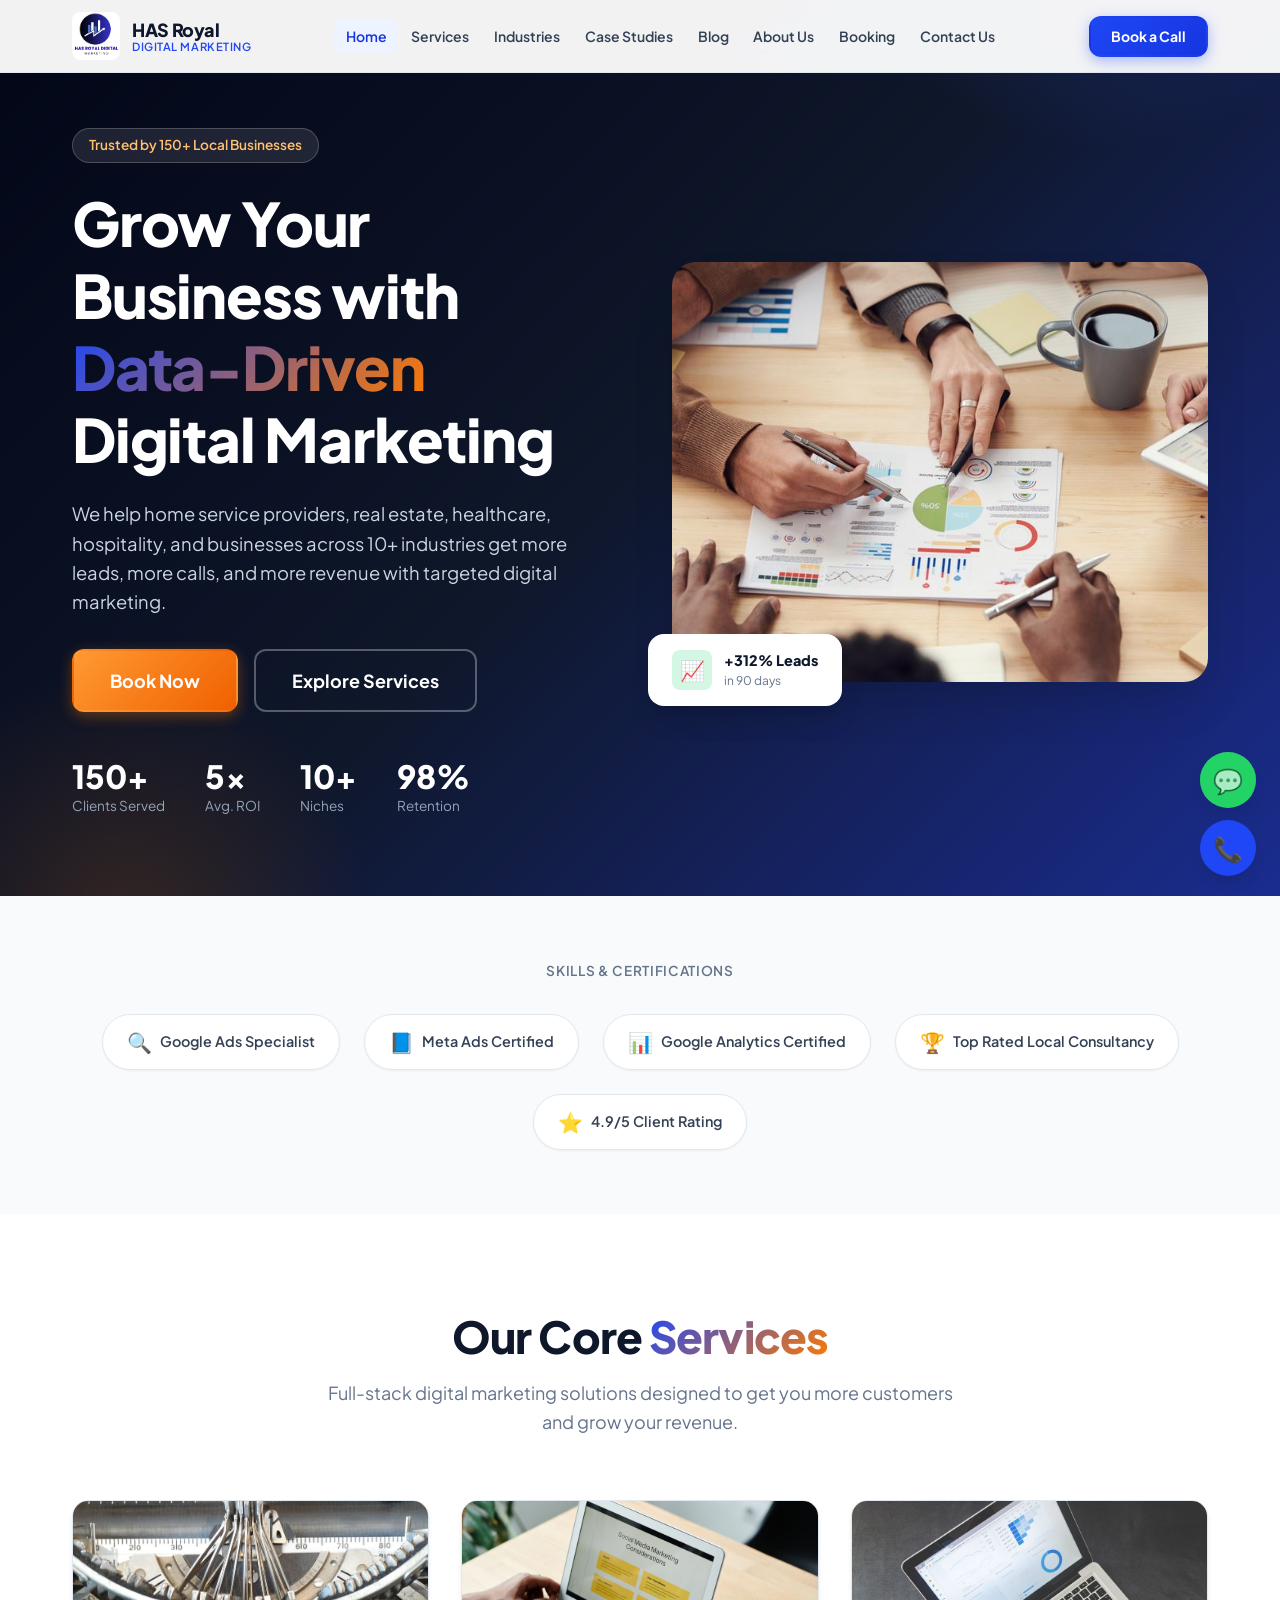
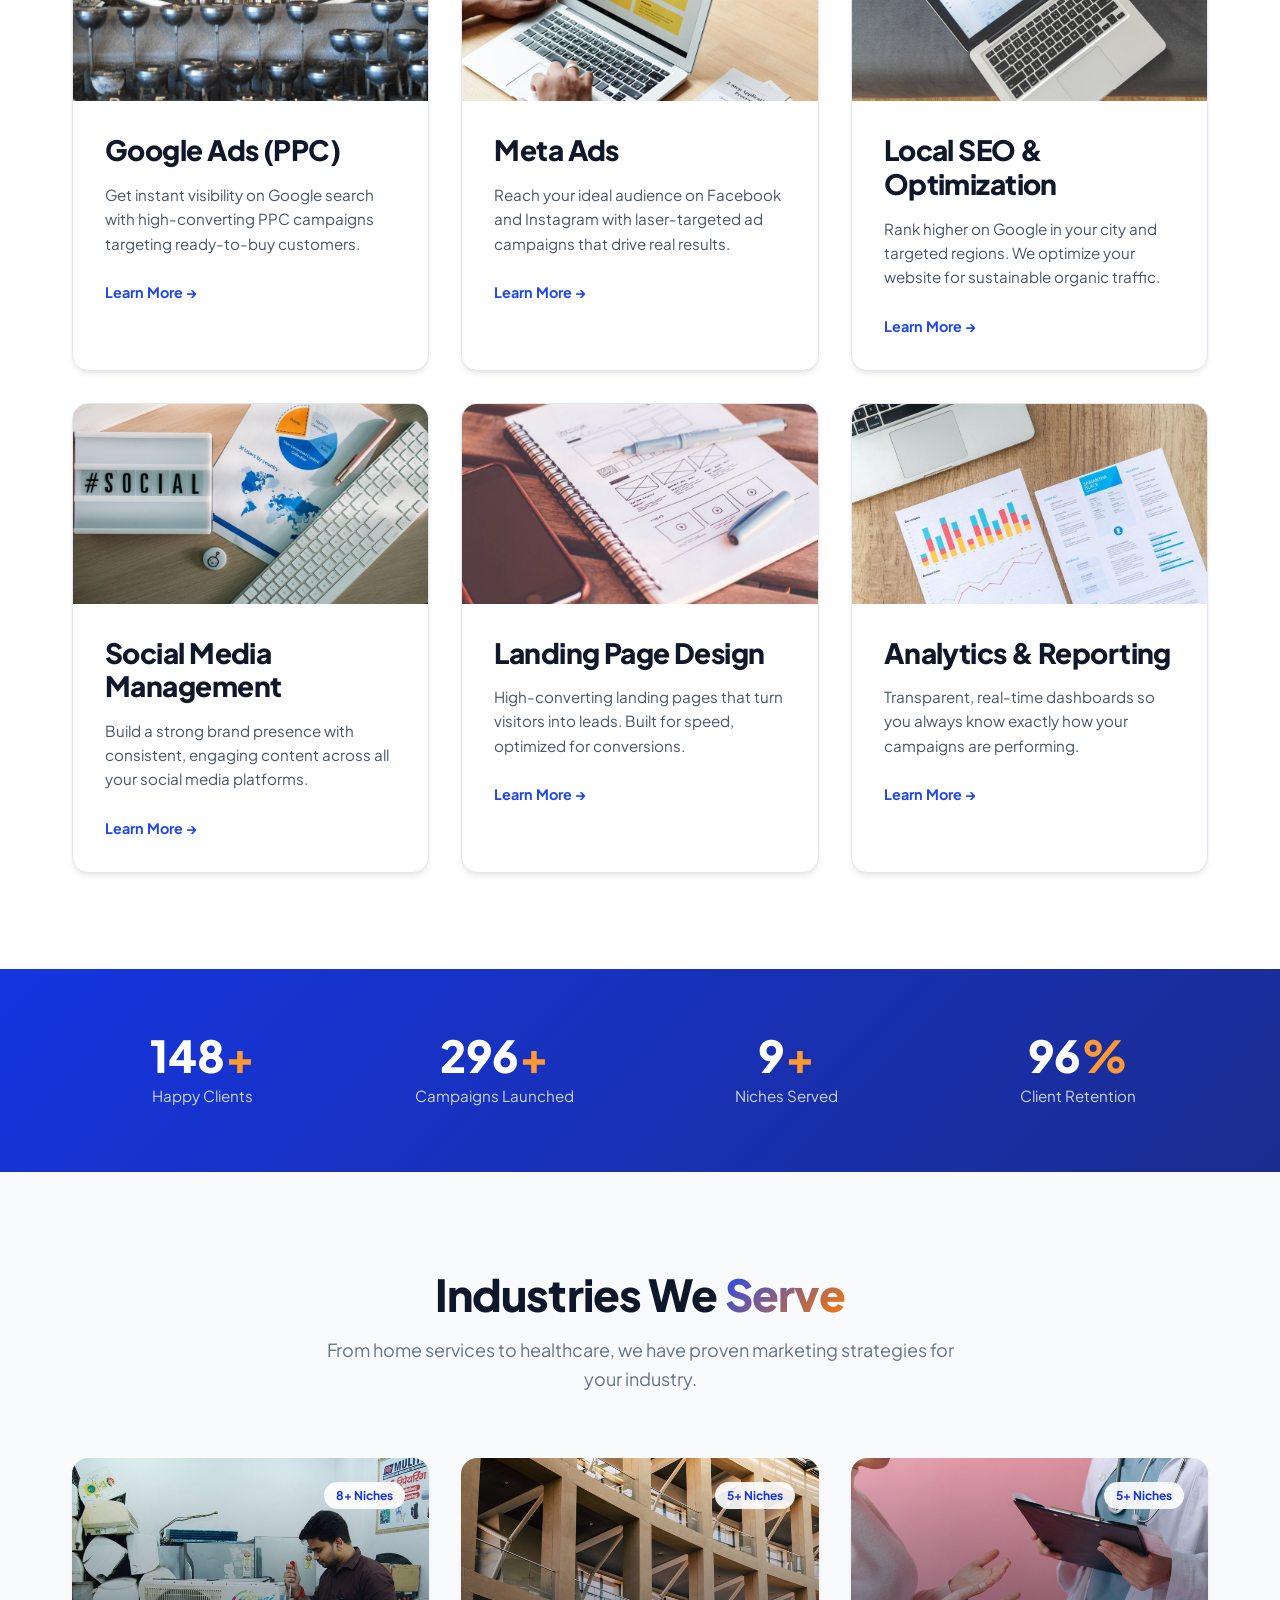
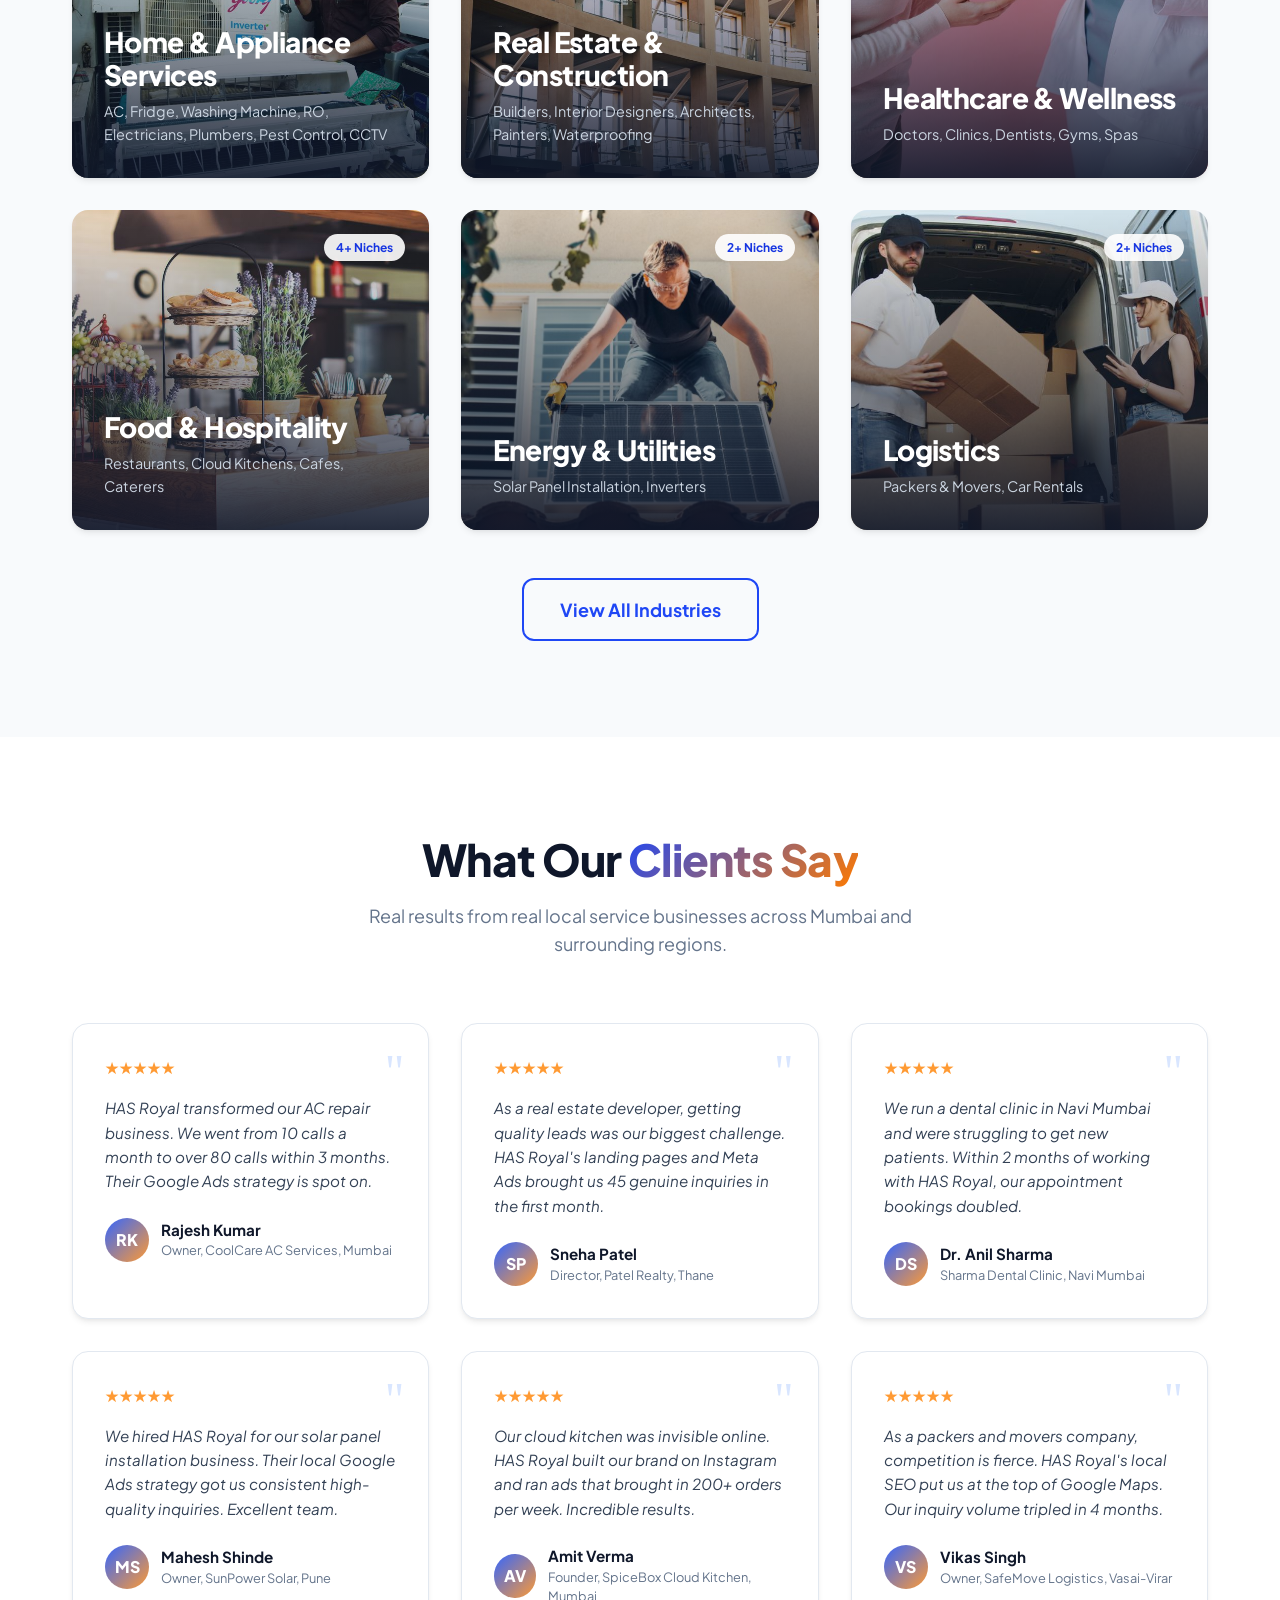
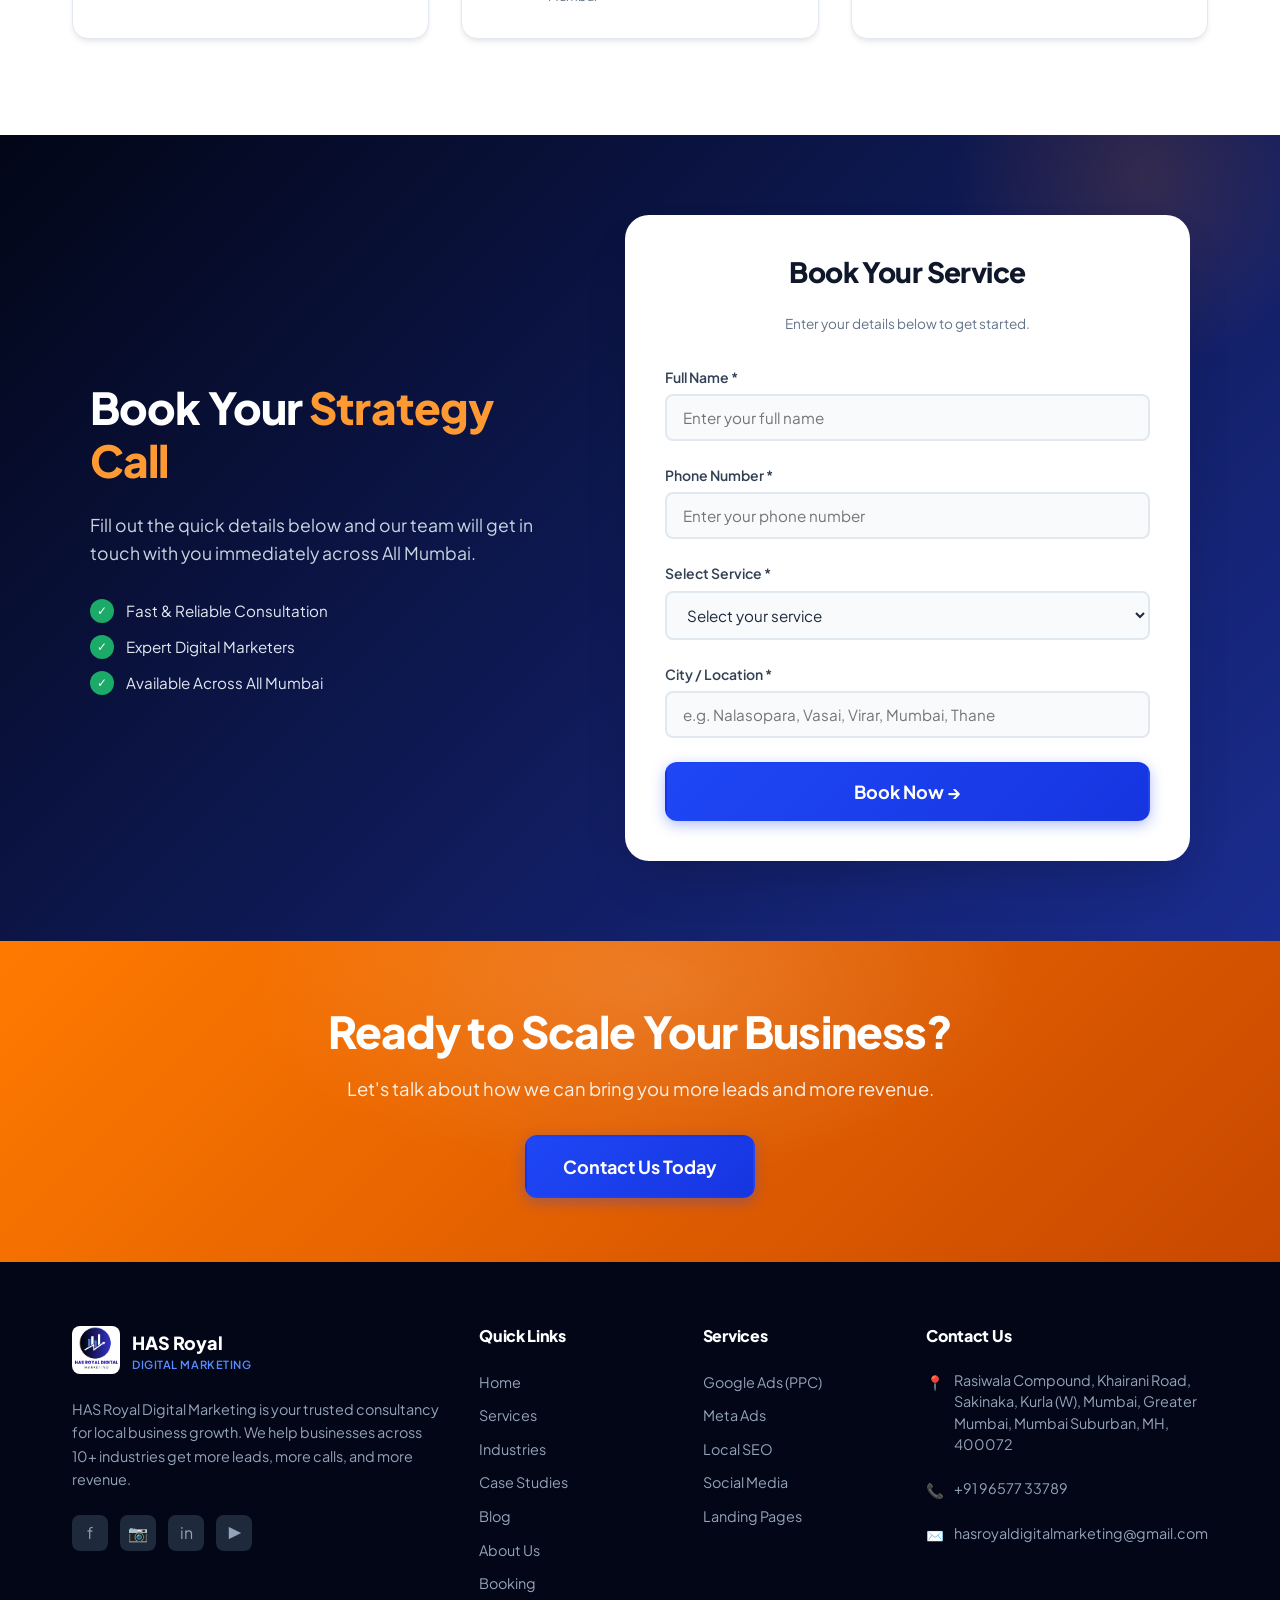
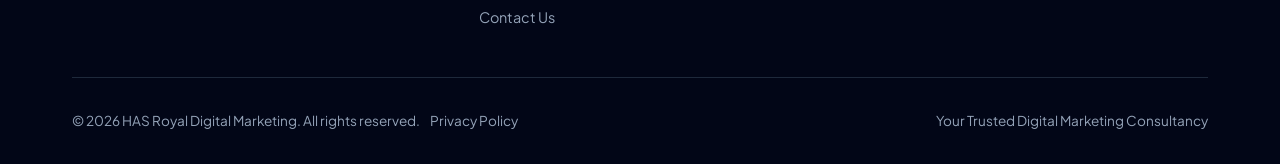
==== commit f876b413: "Add files via upload" ====
--- a/index.html
+++ b/index.html
@@ -6,6 +6,15 @@
   <title>HAS Royal Digital Marketing - Trusted Consultancy for Local Business Growth</title>
   <meta name="description" content="HAS Royal Digital Marketing helps businesses across All Mumbai Services with Google Ads, Meta Ads, Local SEO, Social Media, and Landing Pages. Get more leads and revenue.">
   <meta name="keywords" content="digital marketing consultancy Mumbai, Google Ads, Meta Ads, Local SEO, social media management, lead generation, All Mumbai Services, Sakinaka, Mumbai, Thane, Navi Mumbai">
+  <!-- Google tag (gtag.js) -->
+<script async src="https://www.googletagmanager.com/gtag/js?id=AW-18473427269"></script>
+<script>
+  window.dataLayer = window.dataLayer || [];
+  function gtag(){dataLayer.push(arguments);}
+  gtag('js', new Date());
+
+  gtag('config', 'AW-18473427269');
+</script>
   <link rel="preconnect" href="https://fonts.googleapis.com">
   <link rel="preconnect" href="https://fonts.gstatic.com" crossorigin>
   <link href="https://fonts.googleapis.com/css2?family=Plus+Jakarta+Sans:wght@400;600;700;800&display=swap" rel="stylesheet">
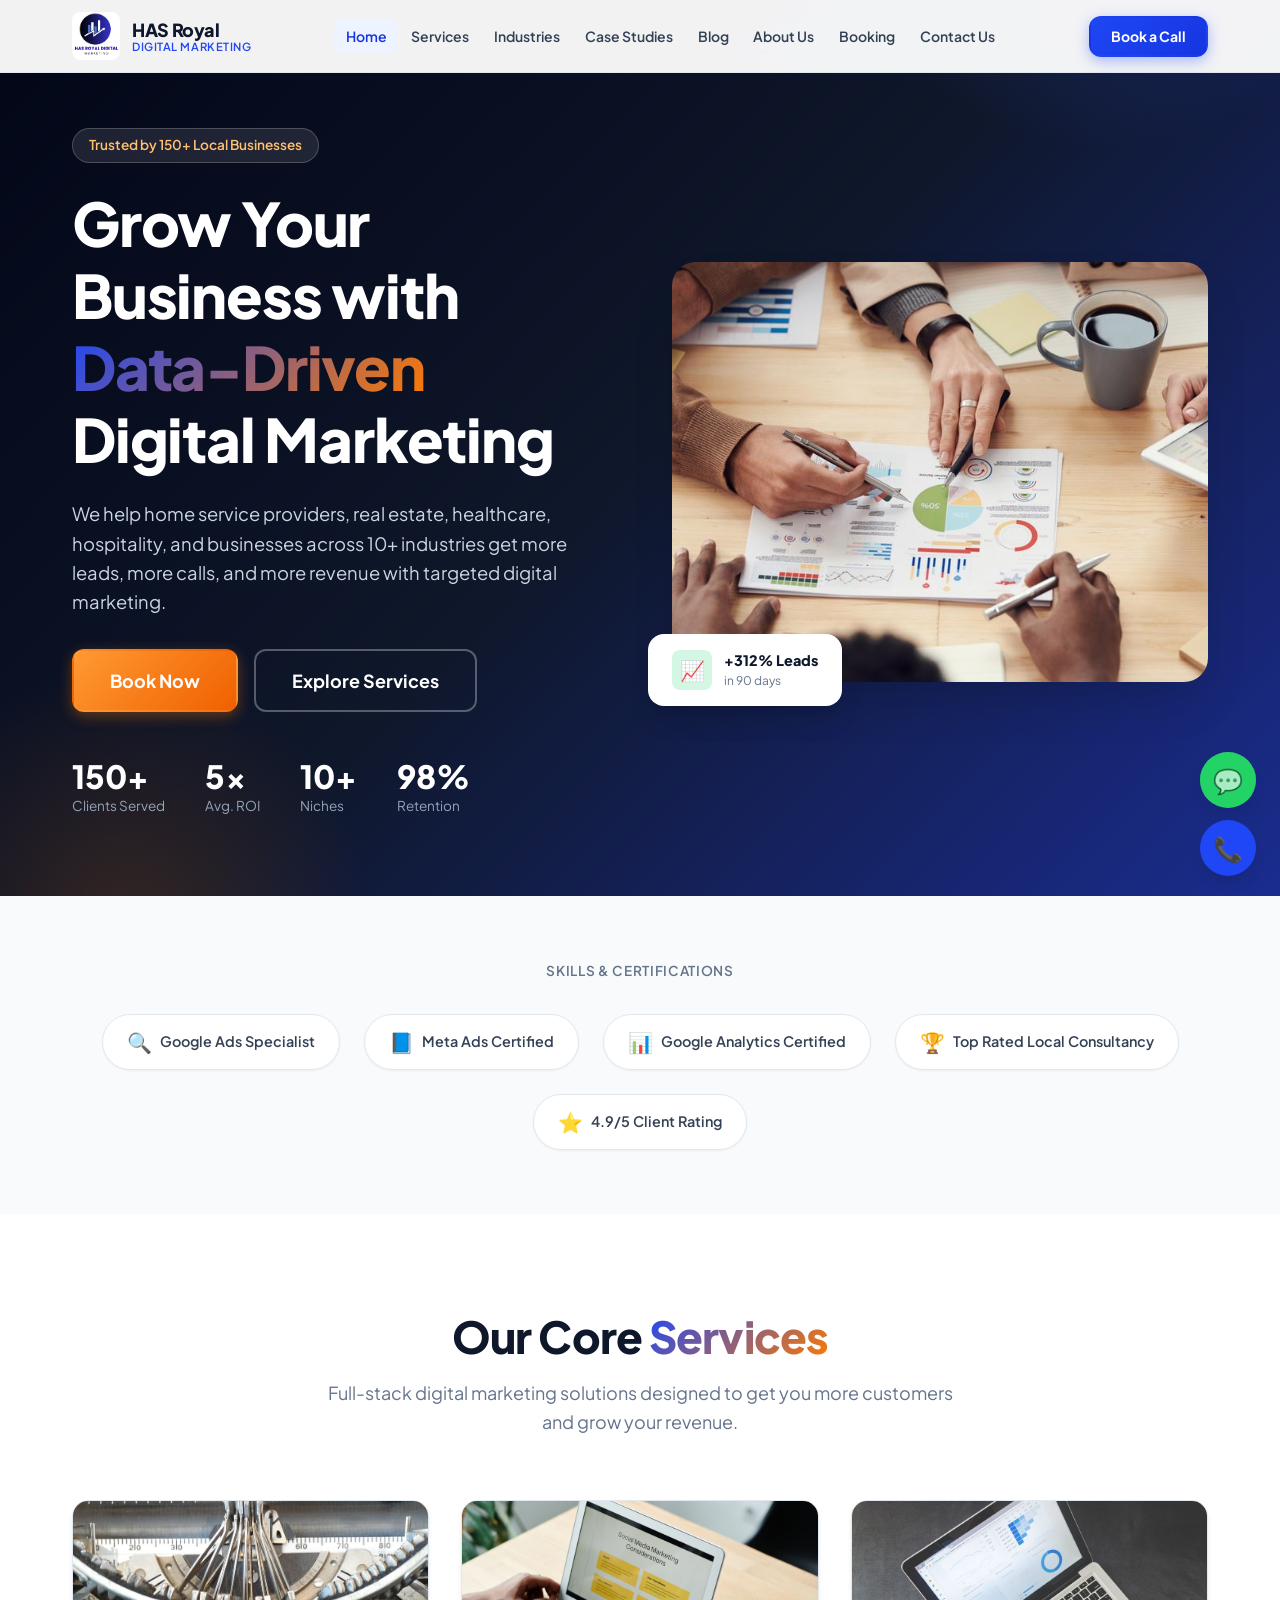
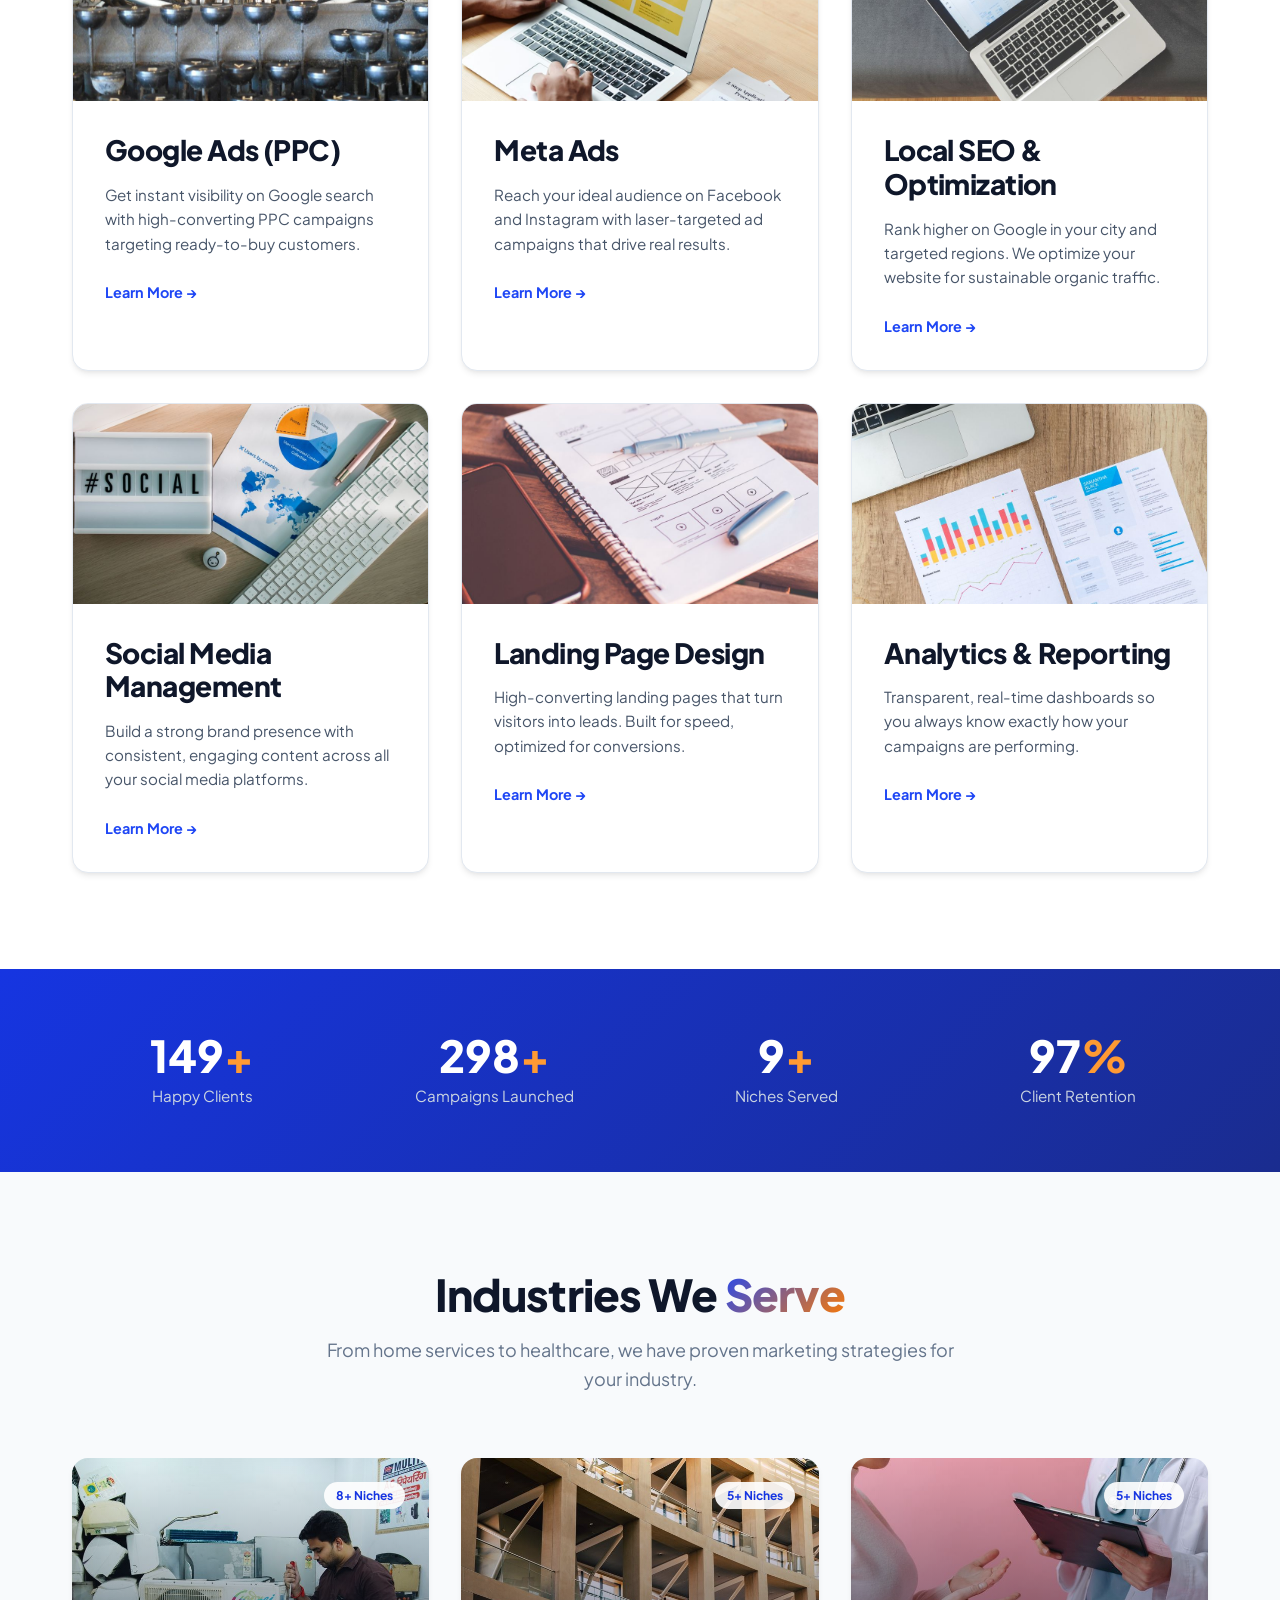
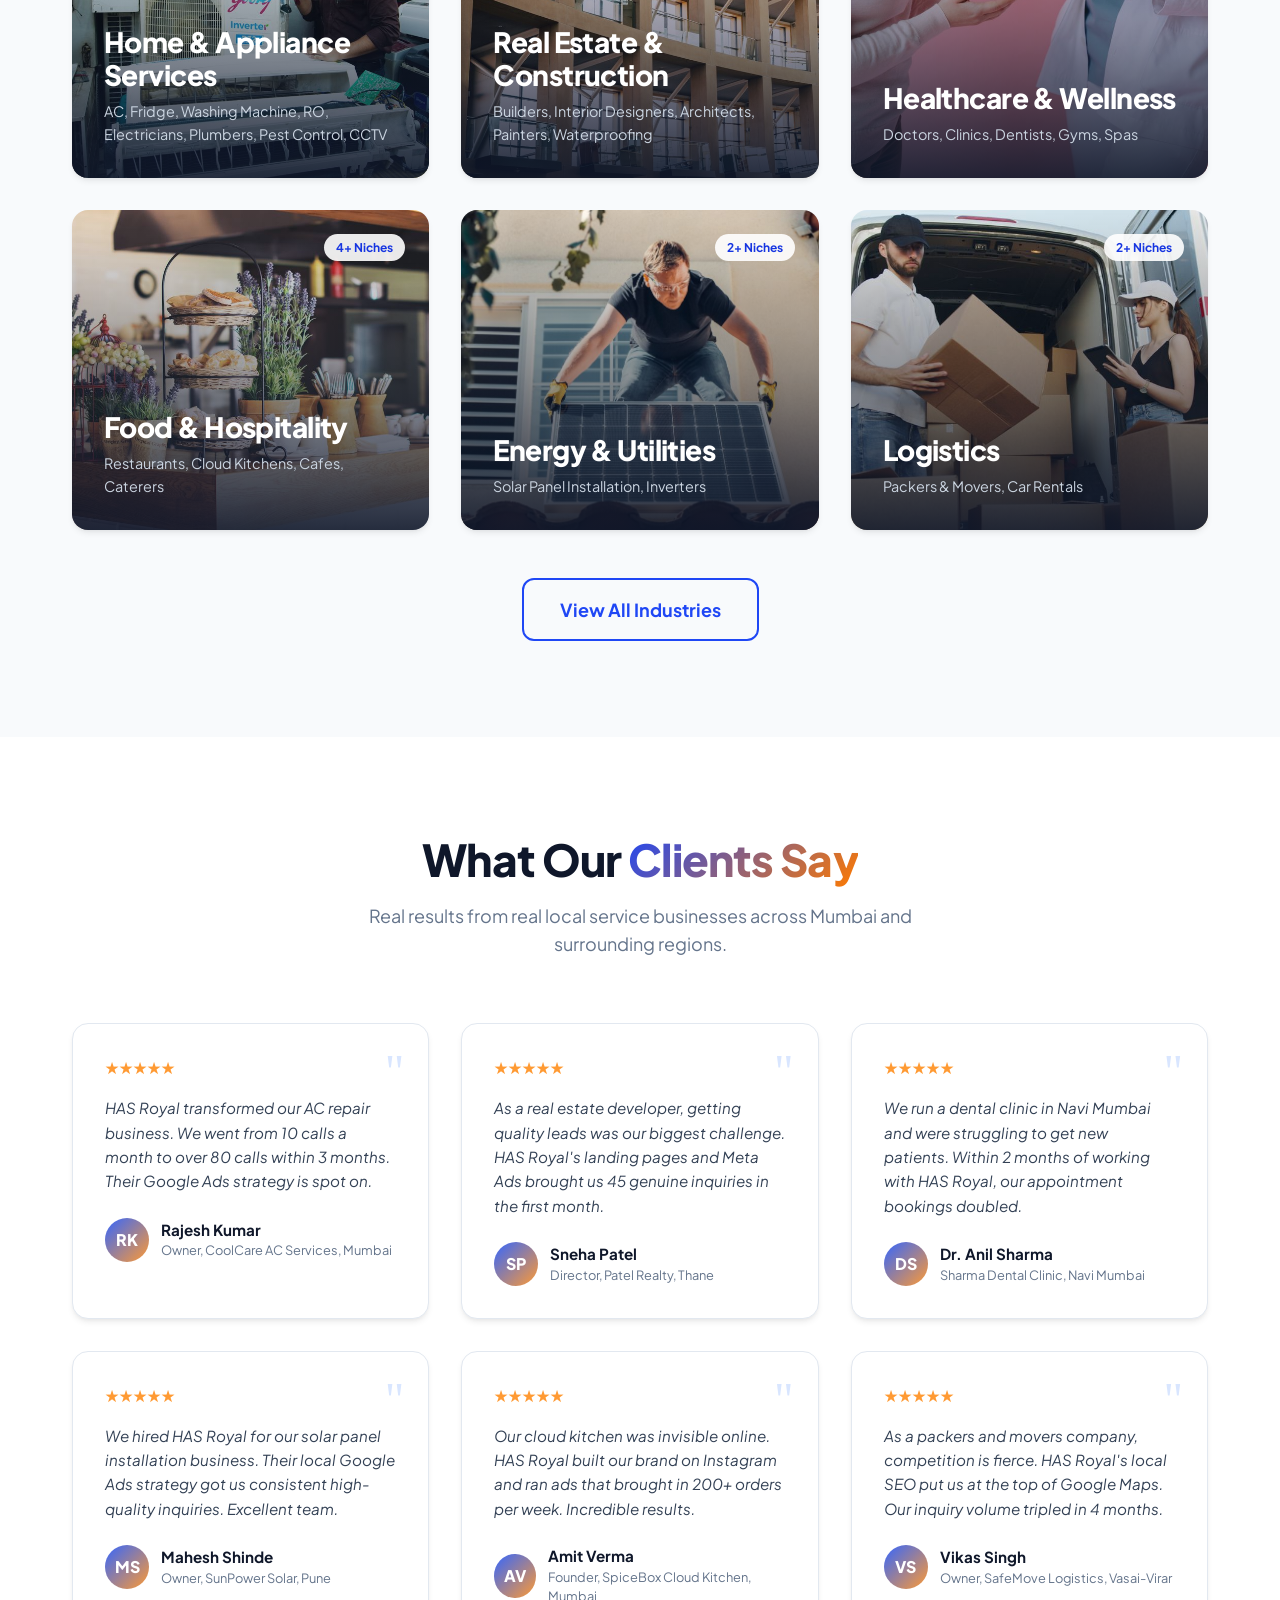
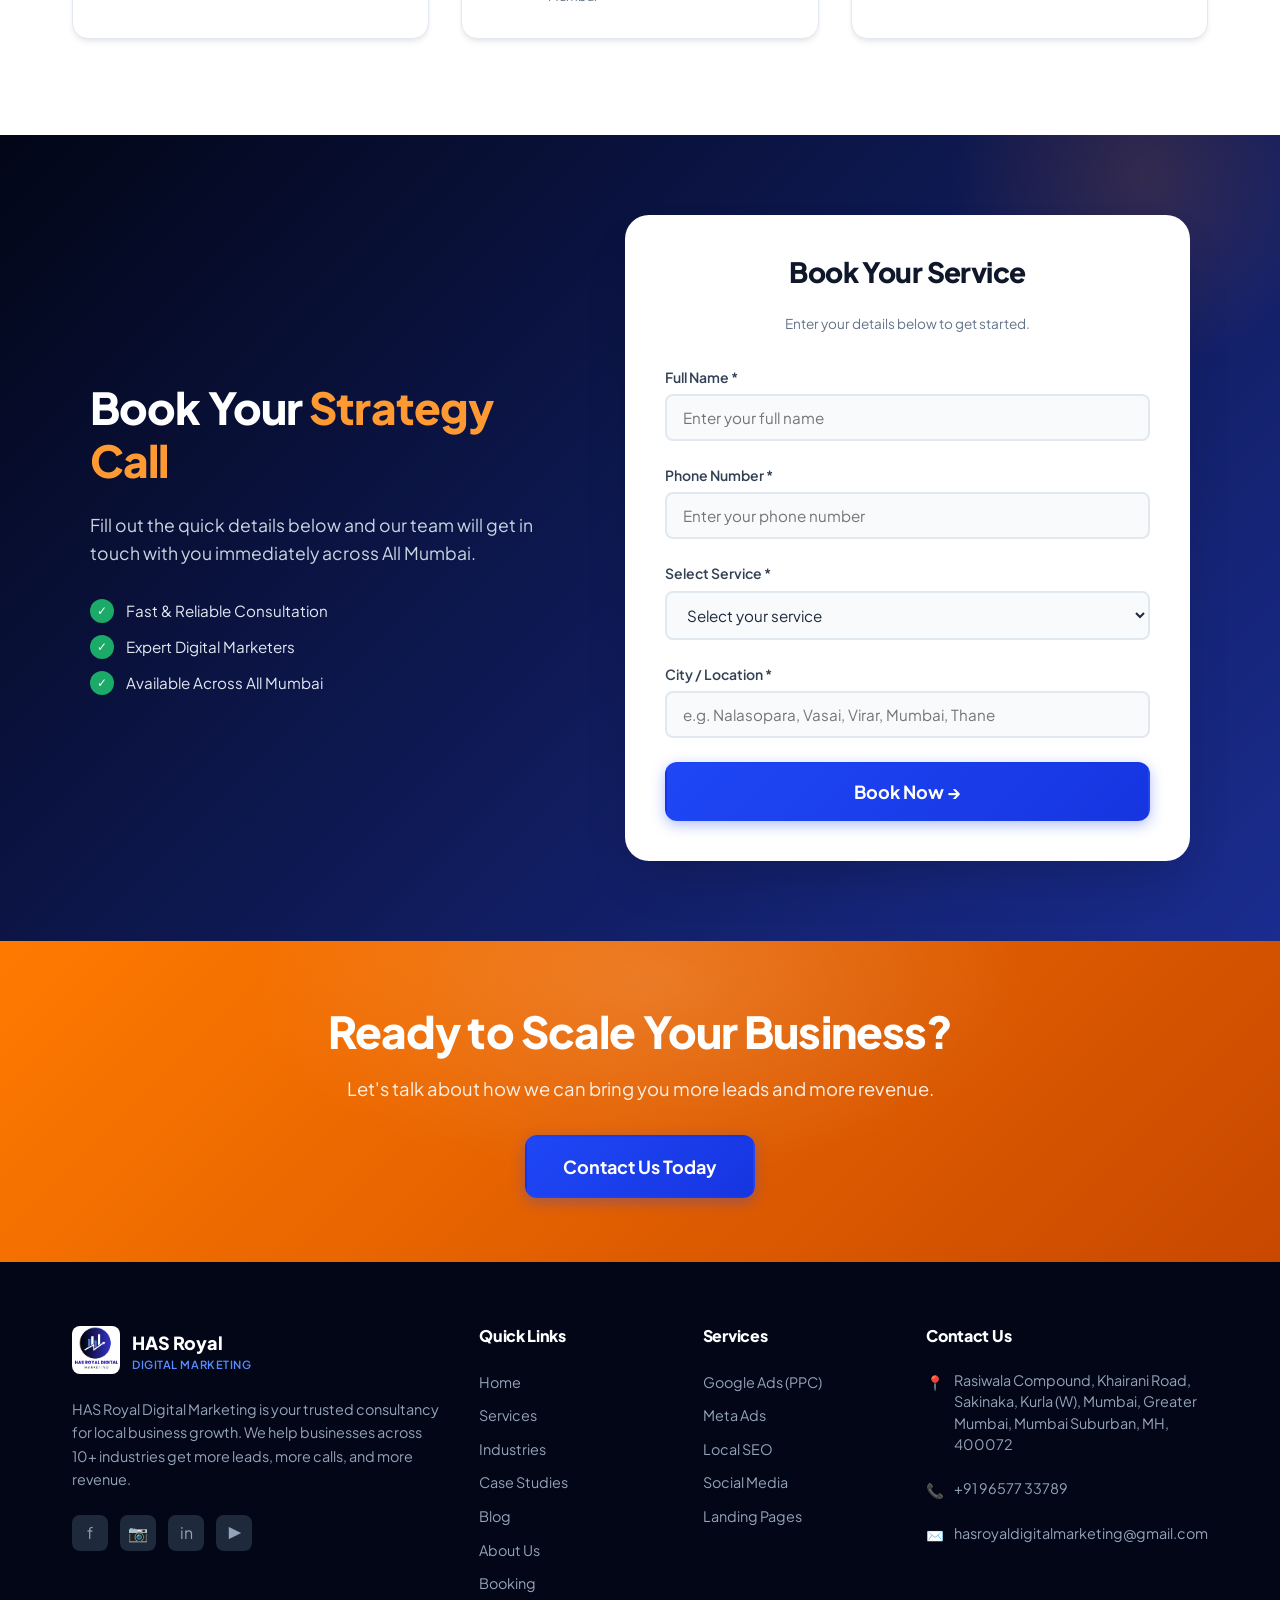
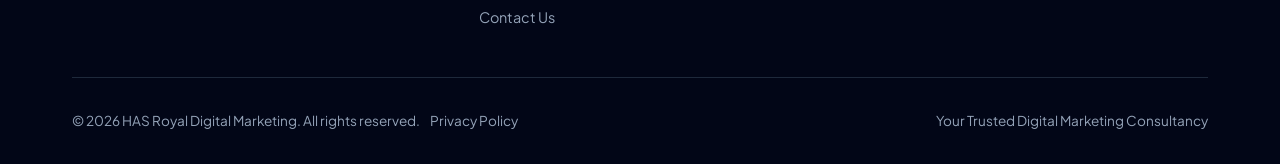
==== commit b74e2b95: "Add files via upload" ====
--- a/index.html
+++ b/index.html
@@ -16,6 +16,22 @@
   gtag('config', 'AW-18473427269');
 </script>
   <link rel="preconnect" href="https://fonts.googleapis.com">
+  <script>
+  function gtag_report_conversion(url) {
+    var callback = function () {
+      if (typeof(url) != 'undefined') {
+        window.location = url;
+      }
+    };
+    gtag('event', 'conversion', {
+      'send_to': 'AW-18473427269/IwwNCNT-_IodEMXC6OhE',
+      'value': 1.0,
+      'currency': 'INR',
+      'event_callback': callback
+    });
+    return false;
+  }
+</script>
   <link rel="preconnect" href="https://fonts.gstatic.com" crossorigin>
   <link href="https://fonts.googleapis.com/css2?family=Plus+Jakarta+Sans:wght@400;600;700;800&display=swap" rel="stylesheet">
   <link rel="icon" type="image/jpeg" href="assets/has-royal-digital-marketing-logo.jpg">
@@ -81,7 +97,7 @@
 
         <!-- Mobile Quick CTA Buttons (Next to Hamburger Menu) -->
         <div class="mobile-top-cta">
-          <a href="tel:+919657733789" class="top-call-btn" aria-label="Call Now">
+          <a href="tel:+919657733789" onclick="return gtag_report_conversion('tel:+919657733789');" class="top-call-btn" aria-label="Call Now">
             <div class="support-agent-avatar">
               <img src="https://images.unsplash.com/photo-1573496359142-b8d87734a5a2?auto=format&fit=crop&w=150&q=80" alt="Support Agent">
               <span class="agent-status-dot"></span>
@@ -508,7 +524,7 @@
           <h4>Contact Us</h4>
           <ul class="footer-contact">
             <li><span class="icon">📍</span> Rasiwala Compound, Khairani Road, Sakinaka, Kurla (W), Mumbai, Greater Mumbai, Mumbai Suburban, MH, 400072</li>
-            <li><span class="icon">📞</span> <a href="tel:+919657733789">+91 96577 33789</a></li>
+            <li><span class="icon">📞</span> <a href="tel:+919657733789" onclick="return gtag_report_conversion('tel:+919657733789');">+91 96577 33789</a></li>
             <li><span class="icon">✉️</span> <a href="mailto:hasroyaldigitalmarketing@gmail.com">hasroyaldigitalmarketing@gmail.com</a></li>
           </ul>
         </div>
@@ -523,7 +539,7 @@
   <!-- Floating Buttons -->
   <div class="floating-buttons">
     <a href="https://wa.me/919657733789" class="float-btn float-btn-whatsapp" target="_blank" rel="noopener" aria-label="Chat on WhatsApp" style="position:relative">💬</a>
-    <a href="tel:+919657733789" class="float-btn float-btn-call" aria-label="Call Now">📞</a>
+    <a href="tel:+919657733789" onclick="return gtag_report_conversion('tel:+919657733789');" class="float-btn float-btn-call" aria-label="Call Now">📞</a>
 </div>
 
   <script src="js/main.js"></script>
